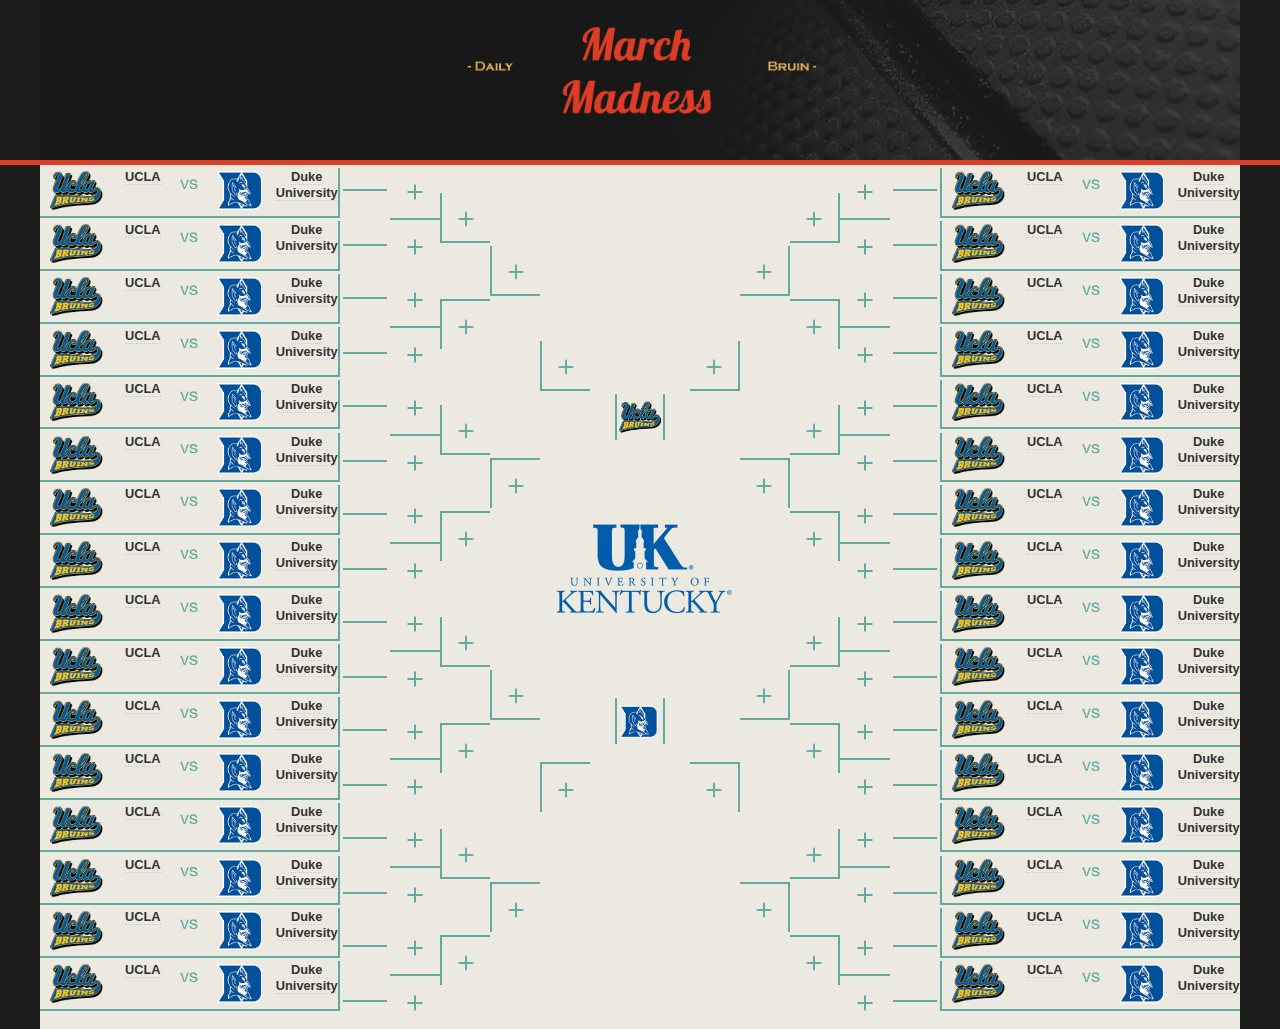
==== index.html @ ff66e941 "layout finalized" ====
<!DOCTYPE html>

<!-- paulirish.com/2008/conditional-stylesheets-vs-css-hacks-answer-neither/ -->
<!--[if lt IE 7]> <html class="no-js lt-ie9 lt-ie8 lt-ie7" lang="en"> <![endif]-->
<!--[if IE 7]>    <html class="no-js lt-ie9 lt-ie8" lang="en"> <![endif]-->
<!--[if IE 8]>    <html class="no-js lt-ie9" lang="en"> <![endif]-->
<!--[if gt IE 8]><!--> <html class="no-js" lang="en"> <!--<![endif]-->
<head>
  <meta charset="utf-8" />

  <!-- Set the viewport width to device width for mobile -->
  <meta name="viewport" content="width=device-width" />

  <title>March Madness - Daily Bruin</title>

  <!-- Included CSS Files (Uncompressed) -->
  <!--
  <link rel="stylesheet" href="stylesheets/foundation.css">
  -->
  
  <!-- Included CSS Files (Compressed) -->
  <link rel="stylesheet" href="css/normalize.css" />
  <link rel="stylesheet" href="css/foundation.min.css" />
  <link rel="stylesheet" href="css/styles.css">

  <script src="js/vendor/custom.modernizr.js"></script>
  <script src="js/scripts.js"></script>
</head>
<body>

	<!-- Facebook Header -->
	<div id="fb-root"></div>
	<script>(function(d, s, id) {
	  var js, fjs = d.getElementsByTagName(s)[0];
	  if (d.getElementById(id)) return;
	  js = d.createElement(s); js.id = id;
	  js.src = "//connect.facebook.net/en_US/all.js#xfbml=1";
	  fjs.parentNode.insertBefore(js, fjs);
	}(document, 'script', 'facebook-jssdk'));</script>	
  <!-- Text Banner -->
  
  <header id="header" class="row">
  	<div class="twelve columns text-center" id="headerblock">
  		<div class="row">
  			<div class="large-4 large-offset-4 columns">
  				<p><img src="images/basketballheadertext.png" /></p>
  			</div>
  			<div class="large-4 text-right columns">
	  			<div class="fb-facepile" data-href="http://dailybruin.com" data-max-rows="1" data-width="300" data-colorscheme="dark"></div>
	  		</div>
  		</div>
  	</div>
  </header>
  
  <!-- Navigation bar -->
  
	<div id="separatorbar">
	</div>
  
  <!-- Body of everything-->
  
  <div class="row vanilla">
	  	  
	  <!-- left column -->
	  
	  <div class="large-3 columns outercolumns">
	  	<div class="schoolvsschool borderright borderbot">
	  		<div class="schoolimageblock left">
	  			<img src="images/UCLAwide.png" />
	  		</div>
	  		<div class="schooltextblock left">
	  			<span data-tooltip class="has-tip" data-width="30em" title="The UCLA Bruins men's basketball program, established in 1920, owns a record 11 Division I NCAA championships. UCLA teams coached by John Wooden won 10 national titles in 12 seasons from 1964 to 1975, including 7 straight from 1967 to 1973.">UCLA</span>
	  		</div>
	  		<div class="schoolvs left">
	  			<img src="images/vs.png" />
	  		</div>
	  		<div class="schooltextblock right">
	  			<span data-tooltip class="has-tip" data-width="30em" title="The Duke Blue Devils men's basketball team is the college basketball program representing Duke University in the Atlantic Coast Conference of NCAA Division I">Duke University</span>
	  		</div>
	  		<div class="schoolimageblock right">
	  			<img src="images/Dukewide.png" />
	  		</div>
	  		<span class="clear"></span>
	  	</div>
	  	
	  	<div class="schoolvsschool borderright borderbot">
	  		<div class="schoolimageblock left">
	  			<img src="images/UCLAwide.png" />
	  		</div>
	  		<div class="schooltextblock left">
	  			<span data-tooltip class="has-tip" data-width="30em" title="The UCLA Bruins men's basketball program, established in 1920, owns a record 11 Division I NCAA championships. UCLA teams coached by John Wooden won 10 national titles in 12 seasons from 1964 to 1975, including 7 straight from 1967 to 1973.">UCLA</span>
	  		</div>
	  		<div class="schoolvs left">
	  			<img src="images/vs.png" />
	  		</div>
	  		<div class="schooltextblock right">
	  			<span data-tooltip class="has-tip" data-width="30em" title="The Duke Blue Devils men's basketball team is the college basketball program representing Duke University in the Atlantic Coast Conference of NCAA Division I">Duke University</span>
	  		</div>
	  		<div class="schoolimageblock right">
	  			<img src="images/Dukewide.png" />
	  		</div>
	  		<span class="clear"></span>
	  	</div>
	  	
	  	<div class="schoolvsschool borderright borderbot">
	  		<div class="schoolimageblock left">
	  			<img src="images/UCLAwide.png" />
	  		</div>
	  		<div class="schooltextblock left">
	  			<span data-tooltip class="has-tip" data-width="30em" title="The UCLA Bruins men's basketball program, established in 1920, owns a record 11 Division I NCAA championships. UCLA teams coached by John Wooden won 10 national titles in 12 seasons from 1964 to 1975, including 7 straight from 1967 to 1973.">UCLA</span>
	  		</div>
	  		<div class="schoolvs left">
	  			<img src="images/vs.png" />
	  		</div>
	  		<div class="schooltextblock right">
	  			<span data-tooltip class="has-tip" data-width="30em" title="The Duke Blue Devils men's basketball team is the college basketball program representing Duke University in the Atlantic Coast Conference of NCAA Division I">Duke University</span>
	  		</div>
	  		<div class="schoolimageblock right">
	  			<img src="images/Dukewide.png" />
	  		</div>
	  		<span class="clear"></span>
	  	</div>
	  	
	  	<div class="schoolvsschool borderright borderbot">
	  		<div class="schoolimageblock left">
	  			<img src="images/UCLAwide.png" />
	  		</div>
	  		<div class="schooltextblock left">
	  			<span data-tooltip class="has-tip" data-width="30em" title="The UCLA Bruins men's basketball program, established in 1920, owns a record 11 Division I NCAA championships. UCLA teams coached by John Wooden won 10 national titles in 12 seasons from 1964 to 1975, including 7 straight from 1967 to 1973.">UCLA</span>
	  		</div>
	  		<div class="schoolvs left">
	  			<img src="images/vs.png" />
	  		</div>
	  		<div class="schooltextblock right">
	  			<span data-tooltip class="has-tip" data-width="30em" title="The Duke Blue Devils men's basketball team is the college basketball program representing Duke University in the Atlantic Coast Conference of NCAA Division I">Duke University</span>
	  		</div>
	  		<div class="schoolimageblock right">
	  			<img src="images/Dukewide.png" />
	  		</div>
	  		<span class="clear"></span>
	  	</div>
	  		  	
	  	<div class="schoolvsschool borderright borderbot">
	  		<div class="schoolimageblock left">
	  			<img src="images/UCLAwide.png" />
	  		</div>
	  		<div class="schooltextblock left">
	  			<span data-tooltip class="has-tip" data-width="30em" title="The UCLA Bruins men's basketball program, established in 1920, owns a record 11 Division I NCAA championships. UCLA teams coached by John Wooden won 10 national titles in 12 seasons from 1964 to 1975, including 7 straight from 1967 to 1973.">UCLA</span>
	  		</div>
	  		<div class="schoolvs left">
	  			<img src="images/vs.png" />
	  		</div>
	  		<div class="schooltextblock right">
	  			<span data-tooltip class="has-tip" data-width="30em" title="The Duke Blue Devils men's basketball team is the college basketball program representing Duke University in the Atlantic Coast Conference of NCAA Division I">Duke University</span>
	  		</div>
	  		<div class="schoolimageblock right">
	  			<img src="images/Dukewide.png" />
	  		</div>
	  		<span class="clear"></span>
	  	</div>
	  	
	  	<div class="schoolvsschool borderright borderbot">
	  		<div class="schoolimageblock left">
	  			<img src="images/UCLAwide.png" />
	  		</div>
	  		<div class="schooltextblock left">
	  			<span data-tooltip class="has-tip" data-width="30em" title="The UCLA Bruins men's basketball program, established in 1920, owns a record 11 Division I NCAA championships. UCLA teams coached by John Wooden won 10 national titles in 12 seasons from 1964 to 1975, including 7 straight from 1967 to 1973.">UCLA</span>
	  		</div>
	  		<div class="schoolvs left">
	  			<img src="images/vs.png" />
	  		</div>
	  		<div class="schooltextblock right">
	  			<span data-tooltip class="has-tip" data-width="30em" title="The Duke Blue Devils men's basketball team is the college basketball program representing Duke University in the Atlantic Coast Conference of NCAA Division I">Duke University</span>
	  		</div>
	  		<div class="schoolimageblock right">
	  			<img src="images/Dukewide.png" />
	  		</div>
	  		<span class="clear"></span>
	  	</div>
	  	<div class="schoolvsschool borderright borderbot">
	  		<div class="schoolimageblock left">
	  			<img src="images/UCLAwide.png" />
	  		</div>
	  		<div class="schooltextblock left">
	  			<span data-tooltip class="has-tip" data-width="30em" title="The UCLA Bruins men's basketball program, established in 1920, owns a record 11 Division I NCAA championships. UCLA teams coached by John Wooden won 10 national titles in 12 seasons from 1964 to 1975, including 7 straight from 1967 to 1973.">UCLA</span>
	  		</div>
	  		<div class="schoolvs left">
	  			<img src="images/vs.png" />
	  		</div>
	  		<div class="schooltextblock right">
	  			<span data-tooltip class="has-tip" data-width="30em" title="The Duke Blue Devils men's basketball team is the college basketball program representing Duke University in the Atlantic Coast Conference of NCAA Division I">Duke University</span>
	  		</div>
	  		<div class="schoolimageblock right">
	  			<img src="images/Dukewide.png" />
	  		</div>
	  		<span class="clear"></span>
	  	</div>
	  	<div class="schoolvsschool borderright borderbot">
	  		<div class="schoolimageblock left">
	  			<img src="images/UCLAwide.png" />
	  		</div>
	  		<div class="schooltextblock left">
	  			<span data-tooltip class="has-tip" data-width="30em" title="The UCLA Bruins men's basketball program, established in 1920, owns a record 11 Division I NCAA championships. UCLA teams coached by John Wooden won 10 national titles in 12 seasons from 1964 to 1975, including 7 straight from 1967 to 1973.">UCLA</span>
	  		</div>
	  		<div class="schoolvs left">
	  			<img src="images/vs.png" />
	  		</div>
	  		<div class="schooltextblock right">
	  			<span data-tooltip class="has-tip" data-width="30em" title="The Duke Blue Devils men's basketball team is the college basketball program representing Duke University in the Atlantic Coast Conference of NCAA Division I">Duke University</span>
	  		</div>
	  		<div class="schoolimageblock right">
	  			<img src="images/Dukewide.png" />
	  		</div>
	  		<span class="clear"></span>
	  	</div>
	  	<div class="schoolvsschool borderright borderbot">
	  		<div class="schoolimageblock left">
	  			<img src="images/UCLAwide.png" />
	  		</div>
	  		<div class="schooltextblock left">
	  			<span data-tooltip class="has-tip" data-width="30em" title="The UCLA Bruins men's basketball program, established in 1920, owns a record 11 Division I NCAA championships. UCLA teams coached by John Wooden won 10 national titles in 12 seasons from 1964 to 1975, including 7 straight from 1967 to 1973.">UCLA</span>
	  		</div>
	  		<div class="schoolvs left">
	  			<img src="images/vs.png" />
	  		</div>
	  		<div class="schooltextblock right">
	  			<span data-tooltip class="has-tip" data-width="30em" title="The Duke Blue Devils men's basketball team is the college basketball program representing Duke University in the Atlantic Coast Conference of NCAA Division I">Duke University</span>
	  		</div>
	  		<div class="schoolimageblock right">
	  			<img src="images/Dukewide.png" />
	  		</div>
	  		<span class="clear"></span>
	  	</div>
	  	
	  	<div class="schoolvsschool borderright borderbot">
	  		<div class="schoolimageblock left">
	  			<img src="images/UCLAwide.png" />
	  		</div>
	  		<div class="schooltextblock left">
	  			<span data-tooltip class="has-tip" data-width="30em" title="The UCLA Bruins men's basketball program, established in 1920, owns a record 11 Division I NCAA championships. UCLA teams coached by John Wooden won 10 national titles in 12 seasons from 1964 to 1975, including 7 straight from 1967 to 1973.">UCLA</span>
	  		</div>
	  		<div class="schoolvs left">
	  			<img src="images/vs.png" />
	  		</div>
	  		<div class="schooltextblock right">
	  			<span data-tooltip class="has-tip" data-width="30em" title="The Duke Blue Devils men's basketball team is the college basketball program representing Duke University in the Atlantic Coast Conference of NCAA Division I">Duke University</span>
	  		</div>
	  		<div class="schoolimageblock right">
	  			<img src="images/Dukewide.png" />
	  		</div>
	  		<span class="clear"></span>
	  	</div>
	  	<div class="schoolvsschool borderright borderbot">
	  		<div class="schoolimageblock left">
	  			<img src="images/UCLAwide.png" />
	  		</div>
	  		<div class="schooltextblock left">
	  			<span data-tooltip class="has-tip" data-width="30em" title="The UCLA Bruins men's basketball program, established in 1920, owns a record 11 Division I NCAA championships. UCLA teams coached by John Wooden won 10 national titles in 12 seasons from 1964 to 1975, including 7 straight from 1967 to 1973.">UCLA</span>
	  		</div>
	  		<div class="schoolvs left">
	  			<img src="images/vs.png" />
	  		</div>
	  		<div class="schooltextblock right">
	  			<span data-tooltip class="has-tip" data-width="30em" title="The Duke Blue Devils men's basketball team is the college basketball program representing Duke University in the Atlantic Coast Conference of NCAA Division I">Duke University</span>
	  		</div>
	  		<div class="schoolimageblock right">
	  			<img src="images/Dukewide.png" />
	  		</div>
	  		<span class="clear"></span>
	  	</div>
	  	<div class="schoolvsschool borderright borderbot">
	  		<div class="schoolimageblock left">
	  			<img src="images/UCLAwide.png" />
	  		</div>
	  		<div class="schooltextblock left">
	  			<span data-tooltip class="has-tip" data-width="30em" title="The UCLA Bruins men's basketball program, established in 1920, owns a record 11 Division I NCAA championships. UCLA teams coached by John Wooden won 10 national titles in 12 seasons from 1964 to 1975, including 7 straight from 1967 to 1973.">UCLA</span>
	  		</div>
	  		<div class="schoolvs left">
	  			<img src="images/vs.png" />
	  		</div>
	  		<div class="schooltextblock right">
	  			<span data-tooltip class="has-tip" data-width="30em" title="The Duke Blue Devils men's basketball team is the college basketball program representing Duke University in the Atlantic Coast Conference of NCAA Division I">Duke University</span>
	  		</div>
	  		<div class="schoolimageblock right">
	  			<img src="images/Dukewide.png" />
	  		</div>
	  		<span class="clear"></span>
	  	</div>
	  	
	  	<div class="schoolvsschool borderright borderbot">
	  		<div class="schoolimageblock left">
	  			<img src="images/UCLAwide.png" />
	  		</div>
	  		<div class="schooltextblock left">
	  			<span data-tooltip class="has-tip" data-width="30em" title="The UCLA Bruins men's basketball program, established in 1920, owns a record 11 Division I NCAA championships. UCLA teams coached by John Wooden won 10 national titles in 12 seasons from 1964 to 1975, including 7 straight from 1967 to 1973.">UCLA</span>
	  		</div>
	  		<div class="schoolvs left">
	  			<img src="images/vs.png" />
	  		</div>
	  		<div class="schooltextblock right">
	  			<span data-tooltip class="has-tip" data-width="30em" title="The Duke Blue Devils men's basketball team is the college basketball program representing Duke University in the Atlantic Coast Conference of NCAA Division I">Duke University</span>
	  		</div>
	  		<div class="schoolimageblock right">
	  			<img src="images/Dukewide.png" />
	  		</div>
	  		<span class="clear"></span>
	  	</div>
	  	
	  	<div class="schoolvsschool borderright borderbot">
	  		<div class="schoolimageblock left">
	  			<img src="images/UCLAwide.png" />
	  		</div>
	  		<div class="schooltextblock left">
	  			<span data-tooltip class="has-tip" data-width="30em" title="The UCLA Bruins men's basketball program, established in 1920, owns a record 11 Division I NCAA championships. UCLA teams coached by John Wooden won 10 national titles in 12 seasons from 1964 to 1975, including 7 straight from 1967 to 1973.">UCLA</span>
	  		</div>
	  		<div class="schoolvs left">
	  			<img src="images/vs.png" />
	  		</div>
	  		<div class="schooltextblock right">
	  			<span data-tooltip class="has-tip" data-width="30em" title="The Duke Blue Devils men's basketball team is the college basketball program representing Duke University in the Atlantic Coast Conference of NCAA Division I">Duke University</span>
	  		</div>
	  		<div class="schoolimageblock right">
	  			<img src="images/Dukewide.png" />
	  		</div>
	  		<span class="clear"></span>
	  	</div>
	  	
	  	<div class="schoolvsschool borderright borderbot">
	  		<div class="schoolimageblock left">
	  			<img src="images/UCLAwide.png" />
	  		</div>
	  		<div class="schooltextblock left">
	  			<span data-tooltip class="has-tip" data-width="30em" title="The UCLA Bruins men's basketball program, established in 1920, owns a record 11 Division I NCAA championships. UCLA teams coached by John Wooden won 10 national titles in 12 seasons from 1964 to 1975, including 7 straight from 1967 to 1973.">UCLA</span>
	  		</div>
	  		<div class="schoolvs left">
	  			<img src="images/vs.png" />
	  		</div>
	  		<div class="schooltextblock right">
	  			<span data-tooltip class="has-tip" data-width="30em" title="The Duke Blue Devils men's basketball team is the college basketball program representing Duke University in the Atlantic Coast Conference of NCAA Division I">Duke University</span>
	  		</div>
	  		<div class="schoolimageblock right">
	  			<img src="images/Dukewide.png" />
	  		</div>
	  		<span class="clear"></span>
	  	</div>
	  	
	  	<div class="schoolvsschool  borderright borderbot">
	  		<div class="schoolimageblock left">
	  			<img src="images/UCLAwide.png" />
	  		</div>
	  		<div class="schooltextblock left">
	  			<span data-tooltip class="has-tip" data-width="30em" title="The UCLA Bruins men's basketball program, established in 1920, owns a record 11 Division I NCAA championships. UCLA teams coached by John Wooden won 10 national titles in 12 seasons from 1964 to 1975, including 7 straight from 1967 to 1973.">UCLA</span>
	  		</div>
	  		<div class="schoolvs left">
	  			<img src="images/vs.png" />
	  		</div>
	  		<div class="schooltextblock right">
	  			<span data-tooltip class="has-tip" data-width="30em" title="The Duke Blue Devils men's basketball team is the college basketball program representing Duke University in the Atlantic Coast Conference of NCAA Division I">Duke University</span>
	  		</div>
	  		<div class="schoolimageblock right">
	  			<img src="images/Dukewide.png" />
	  		</div>
	  		<span class="clear"></span>
	  	</div>  	
	  </div>
	  
	  <div class="large-1 columns middlecolumns">
	  	<div class="bracketlist">
	  		<div class="bracketicon">
	  			<img src="images/2vs1.png" />
	  		</div>
	  		<div class="bracketicon borderbot">
	  			<img id="1-1" src="images/square.png" />
	  		</div>
	  	</div>
	  	<div class="bracketlist">
	  		<div class="bracketicon">
	  			<img src="images/2vs1.png" />
	  		</div>
	  		<div class="bracketicon ">
	  			<img id="1-2" src="images/square.png" />
	  		</div>
	  	</div>
	  	<div class="bracketlist">
	  		<div class="bracketicon">
	  			<img src="images/2vs1.png" />
	  		</div>
	  		<div class="bracketicon borderbot">
	  			<img id="1-3" src="images/square.png" />
	  		</div>
	  	</div>
	  	<div class="bracketlist">
	  		<div class="bracketicon">
	  			<img src="images/2vs1.png" />
	  		</div>
	  		<div class="bracketicon ">
	  			<img id="1-4" src="images/square.png" />
	  		</div>
	  	</div>
	  	<div class="bracketlist">
	  		<div class="bracketicon">
	  			<img src="images/2vs1.png" />
	  		</div>
	  		<div class="bracketicon borderbot">
	  			<img id="1-5" src="images/square.png" />
	  		</div>
	  	</div>
	  	<div class="bracketlist">
	  		<div class="bracketicon">
	  			<img src="images/2vs1.png" />
	  		</div>
	  		<div class="bracketicon ">
	  			<img id="1-6" src="images/square.png" />
	  		</div>
	  	</div>
	  	<div class="bracketlist">
	  		<div class="bracketicon">
	  			<img src="images/2vs1.png" />
	  		</div>
	  		<div class="bracketicon borderbot">
	  			<img id="1-7" src="images/square.png" />
	  		</div>
	  	</div>
	  	<div class="bracketlist">
	  		<div class="bracketicon">
	  			<img src="images/2vs1.png" />
	  		</div>
	  		<div class="bracketicon ">
	  			<img id="1-8" src="images/square.png" />
	  		</div>
	  	</div>
	  	<div class="bracketlist">
	  		<div class="bracketicon">
	  			<img src="images/2vs1.png" />
	  		</div>
	  		<div class="bracketicon borderbot">
	  			<img id="1-9" src="images/square.png" />
	  		</div>
	  	</div>
	  	<div class="bracketlist">
	  		<div class="bracketicon">
	  			<img src="images/2vs1.png" />
	  		</div>
	  		<div class="bracketicon ">
	  			<img id="1-10" src="images/square.png" />
	  		</div>
	  	</div>	
    	<div class="bracketlist">
	  		<div class="bracketicon">
	  			<img src="images/2vs1.png" />
	  		</div>
	  		<div class="bracketicon borderbot">
	  			<img id="1-11" src="images/square.png" />
	  		</div>
	  	</div>
	  	<div class="bracketlist">
	  		<div class="bracketicon">
	  			<img src="images/2vs1.png" />
	  		</div>
	  		<div class="bracketicon ">
	  			<img id="1-12" src="images/square.png" />
	  		</div>
	  	</div>
	  	<div class="bracketlist">
	  		<div class="bracketicon">
	  			<img src="images/2vs1.png" />
	  		</div>
	  		<div class="bracketicon borderbot">
	  			<img id="1-13" src="images/square.png" />
	  		</div>
	  	</div>
	  	<div class="bracketlist">
	  		<div class="bracketicon">
	  			<img src="images/2vs1.png" />
	  		</div>
	  		<div class="bracketicon ">
	  			<img id="1-14" src="images/square.png" />
	  		</div>
	  	</div>
	  	<div class="bracketlist">
	  		<div class="bracketicon">
	  			<img src="images/2vs1.png" />
	  		</div>
	  		<div class="bracketicon borderbot">
	  			<img id="1-15"src="images/square.png" />
	  		</div>
	  	</div>
	  	<div class="bracketlist">
	  		<div class="bracketicon">
	  			<img src="images/2vs1.png" />
	  		</div>
	  		<div class="bracketicon ">
	  			<img id="1-16" src="images/square.png" />
	  		</div>
	  	</div>
	  </div>
	  
	  <!-- 4/8 matches -->
	  
	  <div class="large-1 columns middlecolumns">
	  		<div class="bracketicon">
	  			<img src="images/halfsquare.png" />
	  		</div>
	  		<div class="bracketicon">
	  			<img src="images/halfsquare.png" />
	  		</div>
	  		<div class="bracketicon">
	  			<a href="#" data-dropdown="drop1-1">
	  			<img id="2-1" class="borderleft borderbot" src="images/square.png" />
	  			</a>
	  		</div>
	  		<div class="bracketicon">
	  			<img src="images/fullsquare.png" />
	  		</div>
	  		<div class="bracketicon">
	  			<img src="images/fullsquare.png" />
	  		</div>
	  		<div class="bracketicon">
	  			<a href="#" data-dropdown="drop2-1">
	  				<img id="3-1"  class="borderleft borderbot" onclick="" src="images/square.png" />
	  			</a>
	  		</div>
	  		<span class="clear"></span>
	  		<div class="bracketicon">
	  			<a href="#" data-dropdown="drop1-2">
	  				<img id="2-2" class="borderleft bordertop" src="images/square.png" />
	  			</a>
	  		</div>
	  		<div class="bracketicon">
	  			<img src="images/fullsquare.png" />
	  		</div>
	  		<div class="bracketicon">
	  			<img src="images/fullsquare.png" />
	  		</div>
	  		<div class="bracketicon">
	  			<img src="images/fullsquare.png" />
	  		</div>
	  		<div class="bracketicon">
	  			<a href="#" >
	  				<img id="2-3" class="borderleft borderbot" src="images/square.png" />
	  			</a>
	  		</div>
	  		<div class="bracketicon">
	  			<img src="images/fullsquare.png" />
	  		</div>
	  		<div class="bracketicon">
	  			<img src="images/fullsquare.png" />
	  		</div>
	  		<div class="bracketicon">
	  			<a href="#">
	  				<img id="3-2"  class="borderleft bordertop" onclick="" src="images/square.png" />
	  			</a>
	  		</div>
	  		<span class="clear"></span>
	  		<div class="bracketicon">
	  			<a href="#" >
	  				<img id="2-4" class="borderleft bordertop" src="images/square.png" />
	  			</a>
	  		</div>
	  		<div class="bracketicon">
	  			<img src="images/fullsquare.png" />
	  		</div>
	  		<div class="bracketicon">
	  			<img src="images/fullsquare.png" />
	  		</div>
	  		<div class="bracketicon">
	  			<img src="images/fullsquare.png" />
	  		</div>
	  		<div class="bracketicon">
	  			<a href="#" >
	  				<img id="2-5" class="borderleft borderbot" src="images/square.png" />
	  			</a>
	  		</div>
	  		<div class="bracketicon">
	  			<img src="images/fullsquare.png" />
	  		</div>
	  		<div class="bracketicon">
	  			<img src="images/fullsquare.png" />
	  		</div>
	  		<div class="bracketicon">
	  			<a href="#" data-dropdown="drop2-1">
	  				<img id="3-3"  class="borderleft borderbot" onclick="" src="images/square.png" />
	  			</a>
	  		</div>
	  		<span class="clear"></span>
	  		<div class="bracketicon">
	  			<a href="#">
	  				<img id="2-6" class="borderleft bordertop" src="images/square.png" />
	  			</a>
	  		</div>
	  		<div class="bracketicon">
	  			<img src="images/fullsquare.png" />
	  		</div>
	  		<div class="bracketicon">
	  			<img src="images/fullsquare.png" />
	  		</div>
	  		<div class="bracketicon">
	  			<img src="images/fullsquare.png" />
	  		</div>
	  		<div class="bracketicon">
	  			<a href="#" >
	  				<img id="2-7" class="borderleft borderbot" src="images/square.png" />
	  			</a>
	  		</div>
	  		<div class="bracketicon">
	  			<img src="images/fullsquare.png" />
	  		</div>
	  		<div class="bracketicon">
	  			<img src="images/fullsquare.png" />
	  		</div>
	  		<div class="bracketicon">
	  			<a href="#" data-dropdown="drop2-1">
	  				<img id="3-4"  class="borderleft bordertop" onclick="" src="images/square.png" />
	  			</a>
	  		</div>
	  		<span class="clear"></span>
	  		<div class="bracketicon">
	  			<a href="#">
	  				<img id="2-8" class="borderleft bordertop" src="images/square.png" />
	  			</a>
	  		</div>
	  		<div class="bracketicon">
	  			<img src="images/fullsquare.png" />
	  		</div>
	  </div>
	  
	  <!-- center -->
	  
	  <div class="large-2 columns text-center middlecolumns">
	  	<div style="height:11em">
	  	</div>
	  	<div>
		  	<div class="middleicon left">
	  			<img id="4-1" class="borderleft borderbot" src="images/square.png" />
	  		</div>
	  		<div class="middleicon right">
	  			<img id="4-2" class="borderright borderbot" src="images/square.png" />
	  		</div>
	  		<span class="clear">
	  		</span>
	  	</div>
  		<div class="text-center" style="height:5em">
	  		<div class="middletwo">
	  			<img id="5-1" class="borderright borderleft" src="images/UCLAsquare.png" />
	  		</div>
	  	</div>
	  	<div style="height:2em">
	  	</div>
	  	<div style="height:10em">
	  		<div>
	  			<a href="#" data-dropdown="drop5-1">
	  				<img id="6-1" src="images/Kentuckywide.png" style="width:100%"/>
	  			</a>
	  		</div>
	  	</div>
	  	<div style="height:2em">
	  	</div>
	  	<div style="height:4em">
	  		<div class="middletwo">
	  			<img id="5-2" class="borderright borderleft" src="images/Dukesquare.png" />
	  		</div>
	  	</div>
	  	<div class="middleicon left">
  			<img id="4-3" class="borderleft bordertop" src="images/square.png" />
  		</div>
  		<div class="middleicon right">
  			<img id="4-4" class="bordertop borderright" src="images/square.png" />
  		</div>
	  </div>
	  
	  <!-- 4/8 matches -->
	  
	  <div class="large-1 columns middlecolumns">
	  		<div class="bracketicon">
	  			<img src="images/halfsquare.png" />
	  		</div>
	  		<div class="bracketicon">
	  			<img src="images/halfsquare.png" />
	  		</div>
	  		<div class="bracketicon">
	  			<img src="images/fullsquare.png" />
	  		</div>
	  		<div class="bracketicon">
	  			<img id="2-9" class="borderright borderbot" src="images/square.png" />
	  		</div>
	  		<div class="bracketicon">
	  			<img id="3-5" class="borderright borderbot" src="images/square.png" />
	  		</div>
	  		<div class="bracketicon">
	  			<img src="images/fullsquare.png" />
	  		</div>
	  		<div class="bracketicon">
	  			<img src="images/fullsquare.png" />
	  		</div>
	  		<div class="bracketicon">
	  			<img id="2-10" class="bordertop borderright" src="images/square.png" />
	  		</div>
	  		<div class="bracketicon">
	  			<img src="images/fullsquare.png" />
	  		</div>
	  		<div class="bracketicon">
	  			<img src="images/fullsquare.png" />
	  		</div>
	  		<div class="bracketicon">
	  			<img src="images/fullsquare.png" />
	  		</div>
	  		<div class="bracketicon">
	  			<img id="2-11" class="borderright borderbot" src="images/square.png" />
	  		</div>
	  		<div class="bracketicon">
	  			<img id="3-6" class="borderright bordertop" src="images/square.png" />
	  		</div>
	  		<div class="bracketicon">
	  			<img src="images/fullsquare.png" />
	  		</div>
	  		<div class="bracketicon">
	  			<img src="images/fullsquare.png" />
	  		</div>
	  		<div class="bracketicon">
	  			<img id="2-12" class="bordertop borderright" src="images/square.png" />
	  		</div>
	  		<div class="bracketicon">
	  			<img src="images/fullsquare.png" />
	  		</div>
	  		<div class="bracketicon">
	  			<img src="images/fullsquare.png" />
	  		</div>
	  		<div class="bracketicon">
	  			<img src="images/fullsquare.png" />
	  		</div>
	  		<div class="bracketicon">
	  			<img id="2-13" class="borderright borderbot" src="images/square.png" />
	  		</div>
	  		<div class="bracketicon">
	  			<img id="3-7" class="borderright borderbot" src="images/square.png" />
	  		</div>
	  		<div class="bracketicon">
	  			<img src="images/fullsquare.png" />
	  		</div>
	  		<div class="bracketicon">
	  			<img src="images/fullsquare.png" />
	  		</div>
	  		<div class="bracketicon">
	  			<img id="2-14" class="bordertop borderright" src="images/square.png" />
	  		</div>
	  		<div class="bracketicon">
	  			<img src="images/fullsquare.png" />
	  		</div>
	  		<div class="bracketicon">
	  			<img src="images/fullsquare.png" />
	  		</div>
	  		<div class="bracketicon">
	  			<img src="images/fullsquare.png" />
	  		</div>
	  		<div class="bracketicon">
	  			<img id="2-15" class="borderright borderbot" src="images/square.png" />
	  		</div>
	  		<div class="bracketicon">
	  			<img id="3-8" class="borderright bordertop" src="images/square.png" />
	  		</div>
	  		<div class="bracketicon">
	  			<img src="images/fullsquare.png" />
	  		</div>
	  		<div class="bracketicon">
	  			<img src="images/fullsquare.png" />
	  		</div>
	  		<div class="bracketicon">
	  			<img id="2-16" class="bordertop borderright" src="images/square.png" />
	  		</div>
	  </div>
	  
	  <div class="large-1 columns outcolumns">
	  	<div class="bracketlist">
	  		<div class="bracketicon borderbot">
	  			<img id="1-17" src="images/square.png" />
	  		</div>
	  		<div class="bracketicon">
	  			<img src="images/2vs1.png" />
	  		</div>
	  	</div>
	  	<span class="clear"></span>
	  	<div class="bracketlist">
	  		<div class="bracketicon ">
	  			<img id="1-18" src="images/square.png" />
	  		</div>
	  		<div class="bracketicon">
	  			<img src="images/2vs1.png" />
	  		</div>
	  	</div>
	  	<div class="bracketlist">
	  		<div class="bracketicon borderbot">
	  			<img id="1-19" src="images/square.png" />
	  		</div>
	  		<div class="bracketicon">
	  			<img src="images/2vs1.png" />
	  		</div>
	  	</div>
	  	<span class="clear"></span>
	  	<div class="bracketlist">
	  		<div class="bracketicon ">
	  			<img id="1-20" src="images/square.png" />
	  		</div>
	  		<div class="bracketicon">
	  			<img src="images/2vs1.png" />
	  		</div>
	  	</div>
	  	<div class="bracketlist">
	  		<div class="bracketicon borderbot">
	  			<img id="1-21" src="images/square.png" />
	  		</div>
	  		<div class="bracketicon">
	  			<img src="images/2vs1.png" />
	  		</div>
	  	</div>
	  	<span class="clear"></span>
	  	<div class="bracketlist">
	  		<div class="bracketicon ">
	  			<img id="1-22" src="images/square.png" />
	  		</div>
	  		<div class="bracketicon">
	  			<img src="images/2vs1.png" />
	  		</div>
	  	</div>
	  	<div class="bracketlist">
	  		<div class="bracketicon borderbot">
	  			<img id="1-23" src="images/square.png" />
	  		</div>
	  		<div class="bracketicon">
	  			<img src="images/2vs1.png" />
	  		</div>
	  	</div>
	  	<span class="clear"></span>
	  	<div class="bracketlist">
	  		<div class="bracketicon ">
	  			<img id="1-24" src="images/square.png" />
	  		</div>
	  		<div class="bracketicon">
	  			<img src="images/2vs1.png" />
	  		</div>
	  	</div>
	  	<div class="bracketlist">
	  		<div class="bracketicon borderbot">
	  			<img id="1-25" src="images/square.png" />
	  		</div>
	  		<div class="bracketicon">
	  			<img src="images/2vs1.png" />
	  		</div>
	  	</div>
	  	<span class="clear"></span>
	  	<div class="bracketlist">
	  		<div class="bracketicon ">
	  			<img id="1-26" src="images/square.png" />
	  		</div>
	  		<div class="bracketicon">
	  			<img src="images/2vs1.png" />
	  		</div>
	  	</div>
	  	<div class="bracketlist">
	  		<div class="bracketicon borderbot">
	  			<img id="1-27" src="images/square.png" />
	  		</div>
	  		<div class="bracketicon">
	  			<img src="images/2vs1.png" />
	  		</div>
	  	</div>
	  	<span class="clear"></span>
	  	<div class="bracketlist">
	  		<div class="bracketicon ">
	  			<img id="1-28" src="images/square.png" />
	  		</div>
	  		<div class="bracketicon">
	  			<img src="images/2vs1.png" />
	  		</div>
	  	</div>
	  	<div class="bracketlist">
	  		<div class="bracketicon borderbot">
	  			<img id="1-29" src="images/square.png" />
	  		</div>
	  		<div class="bracketicon">
	  			<img src="images/2vs1.png" />
	  		</div>
	  	</div>
	  	<span class="clear"></span>
	  	<div class="bracketlist">
	  		<div class="bracketicon ">
	  			<img id="1-30" src="images/square.png" />
	  		</div>
	  		<div class="bracketicon">
	  			<img src="images/2vs1.png" />
	  		</div>
	  	</div>
	  	<div class="bracketlist">
	  		<div class="bracketicon borderbot">
	  			<img id="1-31" src="images/square.png" />
	  		</div>
	  		<div class="bracketicon">
	  			<img src="images/2vs1.png" />
	  		</div>
	  	</div>
	  	<span class="clear"></span>
	  	<div class="bracketlist">
	  		<div class="bracketicon ">
	  			<img id="1-32" src="images/square.png" />
	  		</div>
	  		<div class="bracketicon">
	  			<img src="images/2vs1.png" />
	  		</div>
	  	</div>
	  	
	  </div>
	  
	  <!-- right column -->
	  
	  <div class="large-3 columns outercolumns">
	  	<div class="schoolvsschool borderbot borderleft">
	  		<div class="schoolimageblock left">
	  			<img src="images/UCLAwide.png" />
	  		</div>
	  		<div class="schooltextblock left">
	  			<span data-tooltip class="has-tip" data-width="30em" title="The UCLA Bruins men's basketball program, established in 1920, owns a record 11 Division I NCAA championships. UCLA teams coached by John Wooden won 10 national titles in 12 seasons from 1964 to 1975, including 7 straight from 1967 to 1973.">UCLA</span>
	  		</div>
	  		<div class="schoolvs left">
	  			<img src="images/vs.png" />
	  		</div>
	  		<div class="schooltextblock right">
	  			<span data-tooltip class="has-tip" data-width="30em" title="The Duke Blue Devils men's basketball team is the college basketball program representing Duke University in the Atlantic Coast Conference of NCAA Division I">Duke University</span>
	  		</div>
	  		<div class="schoolimageblock right">
	  			<img src="images/Dukewide.png" />
	  		</div>
	  		<span class="clear"></span>
	  	</div>
	  	
	  	<div class="schoolvsschool borderbot borderleft">
	  		<div class="schoolimageblock left">
	  			<img src="images/UCLAwide.png" />
	  		</div>
	  		<div class="schooltextblock left">
	  			<span data-tooltip class="has-tip" data-width="30em" title="The UCLA Bruins men's basketball program, established in 1920, owns a record 11 Division I NCAA championships. UCLA teams coached by John Wooden won 10 national titles in 12 seasons from 1964 to 1975, including 7 straight from 1967 to 1973.">UCLA</span>
	  		</div>
	  		<div class="schoolvs left">
	  			<img src="images/vs.png" />
	  		</div>
	  		<div class="schooltextblock right">
	  			<span data-tooltip class="has-tip" data-width="30em" title="The Duke Blue Devils men's basketball team is the college basketball program representing Duke University in the Atlantic Coast Conference of NCAA Division I">Duke University</span>
	  		</div>
	  		<div class="schoolimageblock right">
	  			<img src="images/Dukewide.png" />
	  		</div>
	  		<span class="clear"></span>
	  	</div>

	  	
	  	<div class="schoolvsschool borderbot borderleft">
	  		<div class="schoolimageblock left">
	  			<img src="images/UCLAwide.png" />
	  		</div>
	  		<div class="schooltextblock left">
	  			<span data-tooltip class="has-tip" data-width="30em" title="The UCLA Bruins men's basketball program, established in 1920, owns a record 11 Division I NCAA championships. UCLA teams coached by John Wooden won 10 national titles in 12 seasons from 1964 to 1975, including 7 straight from 1967 to 1973.">UCLA</span>
	  		</div>
	  		<div class="schoolvs left">
	  			<img src="images/vs.png" />
	  		</div>
	  		<div class="schooltextblock right">
	  			<span data-tooltip class="has-tip" data-width="30em" title="The Duke Blue Devils men's basketball team is the college basketball program representing Duke University in the Atlantic Coast Conference of NCAA Division I">Duke University</span>
	  		</div>
	  		<div class="schoolimageblock right">
	  			<img src="images/Dukewide.png" />
	  		</div>
	  		<span class="clear"></span>
	  	</div>
	  	
	  	<div class="schoolvsschool borderbot borderleft">
	  		<div class="schoolimageblock left">
	  			<img src="images/UCLAwide.png" />
	  		</div>
	  		<div class="schooltextblock left">
	  			<span data-tooltip class="has-tip" data-width="30em" title="The UCLA Bruins men's basketball program, established in 1920, owns a record 11 Division I NCAA championships. UCLA teams coached by John Wooden won 10 national titles in 12 seasons from 1964 to 1975, including 7 straight from 1967 to 1973.">UCLA</span>
	  		</div>
	  		<div class="schoolvs left">
	  			<img src="images/vs.png" />
	  		</div>
	  		<div class="schooltextblock right">
	  			<span data-tooltip class="has-tip" data-width="30em" title="The Duke Blue Devils men's basketball team is the college basketball program representing Duke University in the Atlantic Coast Conference of NCAA Division I">Duke University</span>
	  		</div>
	  		<div class="schoolimageblock right">
	  			<img src="images/Dukewide.png" />
	  		</div>
	  		<span class="clear"></span>
	  	</div>
	  		  	
	  	<div class="schoolvsschool borderbot borderleft">
	  		<div class="schoolimageblock left">
	  			<img src="images/UCLAwide.png" />
	  		</div>
	  		<div class="schooltextblock left">
	  			<span data-tooltip class="has-tip" data-width="30em" title="The UCLA Bruins men's basketball program, established in 1920, owns a record 11 Division I NCAA championships. UCLA teams coached by John Wooden won 10 national titles in 12 seasons from 1964 to 1975, including 7 straight from 1967 to 1973.">UCLA</span>
	  		</div>
	  		<div class="schoolvs left">
	  			<img src="images/vs.png" />
	  		</div>
	  		<div class="schooltextblock right">
	  			<span data-tooltip class="has-tip" data-width="30em" title="The Duke Blue Devils men's basketball team is the college basketball program representing Duke University in the Atlantic Coast Conference of NCAA Division I">Duke University</span>
	  		</div>
	  		<div class="schoolimageblock right">
	  			<img src="images/Dukewide.png" />
	  		</div>
	  		<span class="clear"></span>
	  	</div>
	  	
	  	<div class="schoolvsschool borderbot borderleft">
	  		<div class="schoolimageblock left">
	  			<img src="images/UCLAwide.png" />
	  		</div>
	  		<div class="schooltextblock left">
	  			<span data-tooltip class="has-tip" data-width="30em" title="The UCLA Bruins men's basketball program, established in 1920, owns a record 11 Division I NCAA championships. UCLA teams coached by John Wooden won 10 national titles in 12 seasons from 1964 to 1975, including 7 straight from 1967 to 1973.">UCLA</span>
	  		</div>
	  		<div class="schoolvs left">
	  			<img src="images/vs.png" />
	  		</div>
	  		<div class="schooltextblock right">
	  			<span data-tooltip class="has-tip" data-width="30em" title="The Duke Blue Devils men's basketball team is the college basketball program representing Duke University in the Atlantic Coast Conference of NCAA Division I">Duke University</span>
	  		</div>
	  		<div class="schoolimageblock right">
	  			<img src="images/Dukewide.png" />
	  		</div>
	  		<span class="clear"></span>
	  	</div>
	  	<div class="schoolvsschool borderbot borderleft">
	  		<div class="schoolimageblock left">
	  			<img src="images/UCLAwide.png" />
	  		</div>
	  		<div class="schooltextblock left">
	  			<span data-tooltip class="has-tip" data-width="30em" title="The UCLA Bruins men's basketball program, established in 1920, owns a record 11 Division I NCAA championships. UCLA teams coached by John Wooden won 10 national titles in 12 seasons from 1964 to 1975, including 7 straight from 1967 to 1973.">UCLA</span>
	  		</div>
	  		<div class="schoolvs left">
	  			<img src="images/vs.png" />
	  		</div>
	  		<div class="schooltextblock right">
	  			<span data-tooltip class="has-tip" data-width="30em" title="The Duke Blue Devils men's basketball team is the college basketball program representing Duke University in the Atlantic Coast Conference of NCAA Division I">Duke University</span>
	  		</div>
	  		<div class="schoolimageblock right">
	  			<img src="images/Dukewide.png" />
	  		</div>
	  		<span class="clear"></span>
	  	</div>
	  	<div class="schoolvsschool borderbot borderleft">
	  		<div class="schoolimageblock left">
	  			<img src="images/UCLAwide.png" />
	  		</div>
	  		<div class="schooltextblock left">
	  			<span data-tooltip class="has-tip" data-width="30em" title="The UCLA Bruins men's basketball program, established in 1920, owns a record 11 Division I NCAA championships. UCLA teams coached by John Wooden won 10 national titles in 12 seasons from 1964 to 1975, including 7 straight from 1967 to 1973.">UCLA</span>
	  		</div>
	  		<div class="schoolvs left">
	  			<img src="images/vs.png" />
	  		</div>
	  		<div class="schooltextblock right">
	  			<span data-tooltip class="has-tip" data-width="30em" title="The Duke Blue Devils men's basketball team is the college basketball program representing Duke University in the Atlantic Coast Conference of NCAA Division I">Duke University</span>
	  		</div>
	  		<div class="schoolimageblock right">
	  			<img src="images/Dukewide.png" />
	  		</div>
	  		<span class="clear"></span>
	  	</div>
	  	<div class="schoolvsschool borderbot borderleft">
	  		<div class="schoolimageblock left">
	  			<img src="images/UCLAwide.png" />
	  		</div>
	  		<div class="schooltextblock left">
	  			<span data-tooltip class="has-tip" data-width="30em" title="The UCLA Bruins men's basketball program, established in 1920, owns a record 11 Division I NCAA championships. UCLA teams coached by John Wooden won 10 national titles in 12 seasons from 1964 to 1975, including 7 straight from 1967 to 1973.">UCLA</span>
	  		</div>
	  		<div class="schoolvs left">
	  			<img src="images/vs.png" />
	  		</div>
	  		<div class="schooltextblock right">
	  			<span data-tooltip class="has-tip" data-width="30em" title="The Duke Blue Devils men's basketball team is the college basketball program representing Duke University in the Atlantic Coast Conference of NCAA Division I">Duke University</span>
	  		</div>
	  		<div class="schoolimageblock right">
	  			<img src="images/Dukewide.png" />
	  		</div>
	  		<span class="clear"></span>
	  	</div>
	  	
	  	<div class="schoolvsschool borderbot borderleft">
	  		<div class="schoolimageblock left">
	  			<img src="images/UCLAwide.png" />
	  		</div>
	  		<div class="schooltextblock left">
	  			<span data-tooltip class="has-tip" data-width="30em" title="The UCLA Bruins men's basketball program, established in 1920, owns a record 11 Division I NCAA championships. UCLA teams coached by John Wooden won 10 national titles in 12 seasons from 1964 to 1975, including 7 straight from 1967 to 1973.">UCLA</span>
	  		</div>
	  		<div class="schoolvs left">
	  			<img src="images/vs.png" />
	  		</div>
	  		<div class="schooltextblock right">
	  			<span data-tooltip class="has-tip" data-width="30em" title="The Duke Blue Devils men's basketball team is the college basketball program representing Duke University in the Atlantic Coast Conference of NCAA Division I">Duke University</span>
	  		</div>
	  		<div class="schoolimageblock right">
	  			<img src="images/Dukewide.png" />
	  		</div>
	  		<span class="clear"></span>
	  	</div>
	  	<div class="schoolvsschool borderbot borderleft">
	  		<div class="schoolimageblock left">
	  			<img src="images/UCLAwide.png" />
	  		</div>
	  		<div class="schooltextblock left">
	  			<span data-tooltip class="has-tip" data-width="30em" title="The UCLA Bruins men's basketball program, established in 1920, owns a record 11 Division I NCAA championships. UCLA teams coached by John Wooden won 10 national titles in 12 seasons from 1964 to 1975, including 7 straight from 1967 to 1973.">UCLA</span>
	  		</div>
	  		<div class="schoolvs left">
	  			<img src="images/vs.png" />
	  		</div>
	  		<div class="schooltextblock right">
	  			<span data-tooltip class="has-tip" data-width="30em" title="The Duke Blue Devils men's basketball team is the college basketball program representing Duke University in the Atlantic Coast Conference of NCAA Division I">Duke University</span>
	  		</div>
	  		<div class="schoolimageblock right">
	  			<img src="images/Dukewide.png" />
	  		</div>
	  		<span class="clear"></span>
	  	</div>
	  	<div class="schoolvsschool borderbot borderleft">
	  		<div class="schoolimageblock left">
	  			<img src="images/UCLAwide.png" />
	  		</div>
	  		<div class="schooltextblock left">
	  			<span data-tooltip class="has-tip" data-width="30em" title="The UCLA Bruins men's basketball program, established in 1920, owns a record 11 Division I NCAA championships. UCLA teams coached by John Wooden won 10 national titles in 12 seasons from 1964 to 1975, including 7 straight from 1967 to 1973.">UCLA</span>
	  		</div>
	  		<div class="schoolvs left">
	  			<img src="images/vs.png" />
	  		</div>
	  		<div class="schooltextblock right">
	  			<span data-tooltip class="has-tip" data-width="30em" title="The Duke Blue Devils men's basketball team is the college basketball program representing Duke University in the Atlantic Coast Conference of NCAA Division I">Duke University</span>
	  		</div>
	  		<div class="schoolimageblock right">
	  			<img src="images/Dukewide.png" />
	  		</div>
	  		<span class="clear"></span>
	  	</div>
	  	
	  	<div class="schoolvsschool borderbot borderleft">
	  		<div class="schoolimageblock left">
	  			<img src="images/UCLAwide.png" />
	  		</div>
	  		<div class="schooltextblock left">
	  			<span data-tooltip class="has-tip" data-width="30em" title="The UCLA Bruins men's basketball program, established in 1920, owns a record 11 Division I NCAA championships. UCLA teams coached by John Wooden won 10 national titles in 12 seasons from 1964 to 1975, including 7 straight from 1967 to 1973.">UCLA</span>
	  		</div>
	  		<div class="schoolvs left">
	  			<img src="images/vs.png" />
	  		</div>
	  		<div class="schooltextblock right">
	  			<span data-tooltip class="has-tip" data-width="30em" title="The Duke Blue Devils men's basketball team is the college basketball program representing Duke University in the Atlantic Coast Conference of NCAA Division I">Duke University</span>
	  		</div>
	  		<div class="schoolimageblock right">
	  			<img src="images/Dukewide.png" />
	  		</div>
	  		<span class="clear"></span>
	  	</div>
	  	
	  	<div class="schoolvsschool borderbot borderleft">
	  		<div class="schoolimageblock left">
	  			<img src="images/UCLAwide.png" />
	  		</div>
	  		<div class="schooltextblock left">
	  			<span data-tooltip class="has-tip" data-width="30em" title="The UCLA Bruins men's basketball program, established in 1920, owns a record 11 Division I NCAA championships. UCLA teams coached by John Wooden won 10 national titles in 12 seasons from 1964 to 1975, including 7 straight from 1967 to 1973.">UCLA</span>
	  		</div>
	  		<div class="schoolvs left">
	  			<img src="images/vs.png" />
	  		</div>
	  		<div class="schooltextblock right">
	  			<span data-tooltip class="has-tip" data-width="30em" title="The Duke Blue Devils men's basketball team is the college basketball program representing Duke University in the Atlantic Coast Conference of NCAA Division I">Duke University</span>
	  		</div>
	  		<div class="schoolimageblock right">
	  			<img src="images/Dukewide.png" />
	  		</div>
	  		<span class="clear"></span>
	  	</div>
	  	
	  	<div class="schoolvsschool borderbot borderleft">
	  		<div class="schoolimageblock left">
	  			<img src="images/UCLAwide.png" />
	  		</div>
	  		<div class="schooltextblock left">
	  			<span data-tooltip class="has-tip" data-width="30em" title="The UCLA Bruins men's basketball program, established in 1920, owns a record 11 Division I NCAA championships. UCLA teams coached by John Wooden won 10 national titles in 12 seasons from 1964 to 1975, including 7 straight from 1967 to 1973.">UCLA</span>
	  		</div>
	  		<div class="schoolvs left">
	  			<img src="images/vs.png" />
	  		</div>
	  		<div class="schooltextblock right">
	  			<span data-tooltip class="has-tip" data-width="30em" title="The Duke Blue Devils men's basketball team is the college basketball program representing Duke University in the Atlantic Coast Conference of NCAA Division I">Duke University</span>
	  		</div>
	  		<div class="schoolimageblock right">
	  			<img src="images/Dukewide.png" />
	  		</div>
	  		<span class="clear"></span>
	  	</div>
	  	
	  	<div class="schoolvsschool borderbot borderleft">
	  		<div class="schoolimageblock left">
	  			<img src="images/UCLAwide.png" />
	  		</div>
	  		<div class="schooltextblock left">
	  			<span data-tooltip class="has-tip" data-width="30em" title="The UCLA Bruins men's basketball program, established in 1920, owns a record 11 Division I NCAA championships. UCLA teams coached by John Wooden won 10 national titles in 12 seasons from 1964 to 1975, including 7 straight from 1967 to 1973.">UCLA</span>
	  		</div>
	  		<div class="schoolvs left">
	  			<img src="images/vs.png" />
	  		</div>
	  		<div class="schooltextblock right">
	  			<span data-tooltip class="has-tip" data-width="30em" title="The Duke Blue Devils men's basketball team is the college basketball program representing Duke University in the Atlantic Coast Conference of NCAA Division I">Duke University</span>
	  		</div>
	  		<div class="schoolimageblock right">
	  			<img src="images/Dukewide.png" />
	  		</div>
	  		<span class="clear"></span>
	  	</div>
	  </div>
  </div>
    
  <script>
  document.write('<script src=' +
  ('__proto__' in {} ? 'js/vendor/zepto' : 'js/vendor/jquery') +
  '.js><\/script>')
  </script>
  
  <script src="js/foundation.min.js"></script>
  
  <script>
    $(document).foundation();
  </script>
</body>
</html>
---- css/styles.css ----
.outercolumns
{

}

.schoolheader
{
width:100%;
background-color: #63aa9c;
}

.has-tip
{
font-size: .8em;
}

.schoolvsschool
{
/*
border-radius: .5em;
border: .1em solid #333333;
*/
width:100%;
margin-top: .2em;

}

.bordertop
{
border-top: .15em solid #63aa9c;
}

.borderbot
{
border-bottom: .15em solid #63aa9c;
}

.borderleft
{
border-left: .15em solid #63aa9c;
}

.borderright
{
/*
border-bottom: .15em solid #63aa9c;
border-radius: .3em;
*/
border-right: .15em solid #63aa9c;

}

.schoolimageblock
{
width:24%;
}

.schooltextblock
{
width:21%;
text-align: center;
color: #333333;
}

.schoolvs
{
width:10%;
}

.schoolvsblock
{
width:10%;
}

.middletwo
{
width:25%;
margin:	auto;
}

.clear
{
display:block;
width:100%;
clear:both;
height: 0em;
}

.schoollist
{
width:100%;
}

.bracketlist
{
width:100%;
}

.roundedborder
{
border-radius: .3em;
border: .15em solid #63aa9c;
}

.bracketicon
{
width:50%;
float:left;
}

.middleicon
{
width:25%;
}
.middlecolumns
{
	
}

.facebooktext
{
color: #eceae0;
font-size: 0.9em;
}

.vanilla
{
background-color: #eceae0;
}

#headerblock
{
background-image: url('../images/basketballheader.png');
}

#separatorbar
{
background-color: #DC3D24;
width: 100%;
height: 5px;
}

body
{
background: #1d1d1d;
}
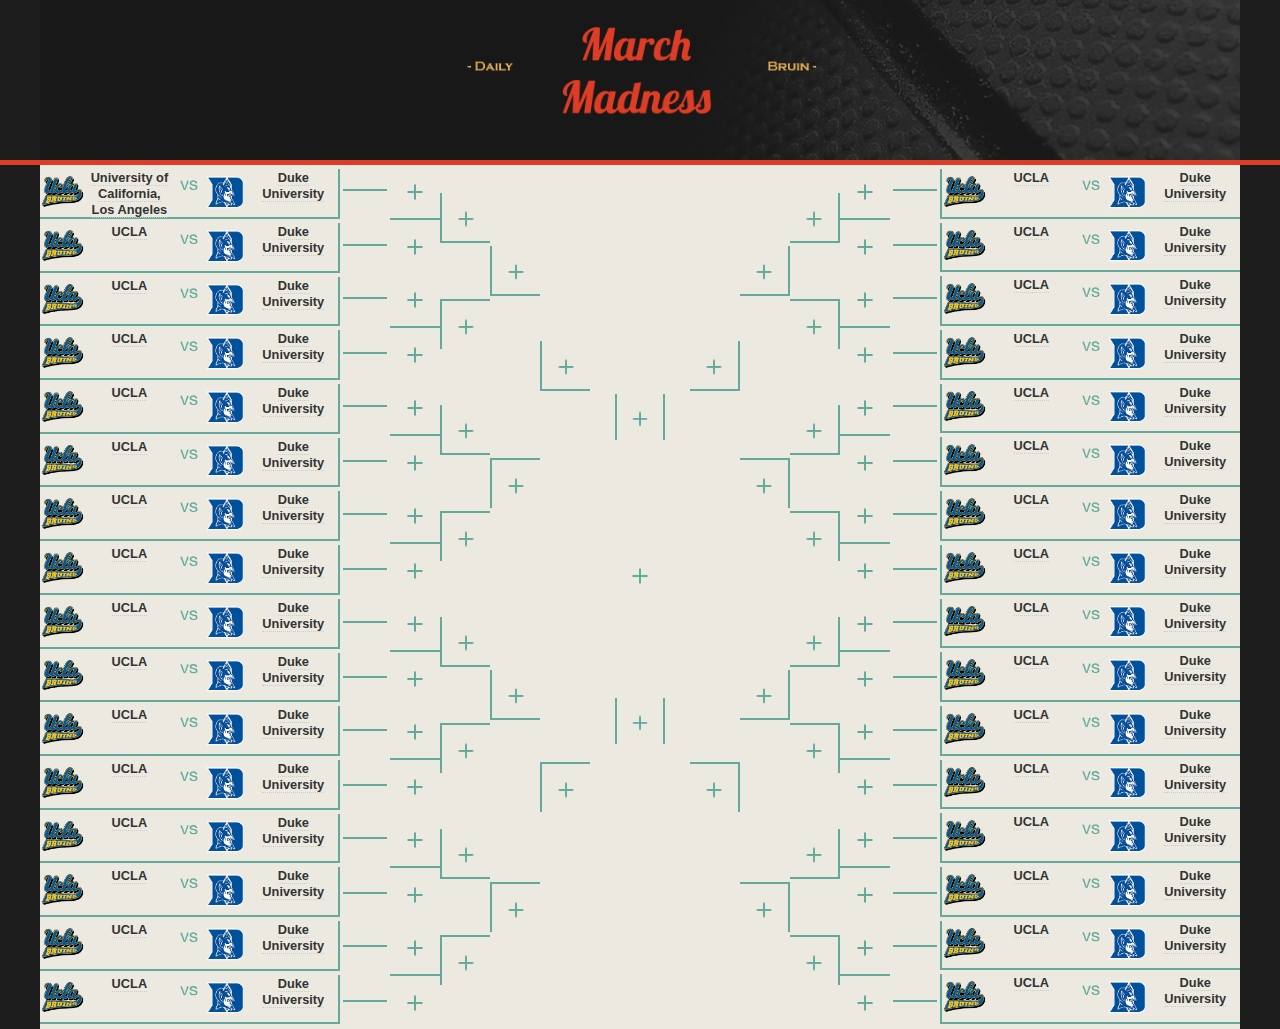
==== commit 1795bb3b: "javascript onclicks all assigned" ====
--- a/index.html
+++ b/index.html
@@ -66,302 +66,362 @@
 	  <div class="large-3 columns outercolumns">
 	  	<div class="schoolvsschool borderright borderbot">
 	  		<div class="schoolimageblock left">
-	  			<img src="images/UCLAwide.png" />
-	  		</div>
-	  		<div class="schooltextblock left">
-	  			<span data-tooltip class="has-tip" data-width="30em" title="The UCLA Bruins men's basketball program, established in 1920, owns a record 11 Division I NCAA championships. UCLA teams coached by John Wooden won 10 national titles in 12 seasons from 1964 to 1975, including 7 straight from 1967 to 1973.">UCLA</span>
-	  		</div>
-	  		<div class="schoolvs left">
-	  			<img src="images/vs.png" />
-	  		</div>
-	  		<div class="schooltextblock right">
-	  			<span data-tooltip class="has-tip" data-width="30em" title="The Duke Blue Devils men's basketball team is the college basketball program representing Duke University in the Atlantic Coast Conference of NCAA Division I">Duke University</span>
-	  		</div>
-	  		<div class="schoolimageblock right">
-	  			<img src="images/Dukewide.png" />
-	  		</div>
-	  		<span class="clear"></span>
-	  	</div>
-	  	
-	  	<div class="schoolvsschool borderright borderbot">
-	  		<div class="schoolimageblock left">
-	  			<img src="images/UCLAwide.png" />
-	  		</div>
-	  		<div class="schooltextblock left">
-	  			<span data-tooltip class="has-tip" data-width="30em" title="The UCLA Bruins men's basketball program, established in 1920, owns a record 11 Division I NCAA championships. UCLA teams coached by John Wooden won 10 national titles in 12 seasons from 1964 to 1975, including 7 straight from 1967 to 1973.">UCLA</span>
-	  		</div>
-	  		<div class="schoolvs left">
-	  			<img src="images/vs.png" />
-	  		</div>
-	  		<div class="schooltextblock right">
-	  			<span data-tooltip class="has-tip" data-width="30em" title="The Duke Blue Devils men's basketball team is the college basketball program representing Duke University in the Atlantic Coast Conference of NCAA Division I">Duke University</span>
-	  		</div>
-	  		<div class="schoolimageblock right">
-	  			<img src="images/Dukewide.png" />
-	  		</div>
-	  		<span class="clear"></span>
-	  	</div>
-	  	
-	  	<div class="schoolvsschool borderright borderbot">
-	  		<div class="schoolimageblock left">
-	  			<img src="images/UCLAwide.png" />
-	  		</div>
-	  		<div class="schooltextblock left">
-	  			<span data-tooltip class="has-tip" data-width="30em" title="The UCLA Bruins men's basketball program, established in 1920, owns a record 11 Division I NCAA championships. UCLA teams coached by John Wooden won 10 national titles in 12 seasons from 1964 to 1975, including 7 straight from 1967 to 1973.">UCLA</span>
-	  		</div>
-	  		<div class="schoolvs left">
-	  			<img src="images/vs.png" />
-	  		</div>
-	  		<div class="schooltextblock right">
-	  			<span data-tooltip class="has-tip" data-width="30em" title="The Duke Blue Devils men's basketball team is the college basketball program representing Duke University in the Atlantic Coast Conference of NCAA Division I">Duke University</span>
-	  		</div>
-	  		<div class="schoolimageblock right">
-	  			<img src="images/Dukewide.png" />
-	  		</div>
-	  		<span class="clear"></span>
-	  	</div>
-	  	
-	  	<div class="schoolvsschool borderright borderbot">
-	  		<div class="schoolimageblock left">
-	  			<img src="images/UCLAwide.png" />
-	  		</div>
-	  		<div class="schooltextblock left">
-	  			<span data-tooltip class="has-tip" data-width="30em" title="The UCLA Bruins men's basketball program, established in 1920, owns a record 11 Division I NCAA championships. UCLA teams coached by John Wooden won 10 national titles in 12 seasons from 1964 to 1975, including 7 straight from 1967 to 1973.">UCLA</span>
-	  		</div>
-	  		<div class="schoolvs left">
-	  			<img src="images/vs.png" />
-	  		</div>
-	  		<div class="schooltextblock right">
-	  			<span data-tooltip class="has-tip" data-width="30em" title="The Duke Blue Devils men's basketball team is the college basketball program representing Duke University in the Atlantic Coast Conference of NCAA Division I">Duke University</span>
-	  		</div>
-	  		<div class="schoolimageblock right">
-	  			<img src="images/Dukewide.png" />
-	  		</div>
-	  		<span class="clear"></span>
-	  	</div>
-	  		  	
-	  	<div class="schoolvsschool borderright borderbot">
-	  		<div class="schoolimageblock left">
-	  			<img src="images/UCLAwide.png" />
-	  		</div>
-	  		<div class="schooltextblock left">
-	  			<span data-tooltip class="has-tip" data-width="30em" title="The UCLA Bruins men's basketball program, established in 1920, owns a record 11 Division I NCAA championships. UCLA teams coached by John Wooden won 10 national titles in 12 seasons from 1964 to 1975, including 7 straight from 1967 to 1973.">UCLA</span>
-	  		</div>
-	  		<div class="schoolvs left">
-	  			<img src="images/vs.png" />
-	  		</div>
-	  		<div class="schooltextblock right">
-	  			<span data-tooltip class="has-tip" data-width="30em" title="The Duke Blue Devils men's basketball team is the college basketball program representing Duke University in the Atlantic Coast Conference of NCAA Division I">Duke University</span>
-	  		</div>
-	  		<div class="schoolimageblock right">
-	  			<img src="images/Dukewide.png" />
-	  		</div>
-	  		<span class="clear"></span>
-	  	</div>
-	  	
-	  	<div class="schoolvsschool borderright borderbot">
-	  		<div class="schoolimageblock left">
-	  			<img src="images/UCLAwide.png" />
-	  		</div>
-	  		<div class="schooltextblock left">
-	  			<span data-tooltip class="has-tip" data-width="30em" title="The UCLA Bruins men's basketball program, established in 1920, owns a record 11 Division I NCAA championships. UCLA teams coached by John Wooden won 10 national titles in 12 seasons from 1964 to 1975, including 7 straight from 1967 to 1973.">UCLA</span>
-	  		</div>
-	  		<div class="schoolvs left">
-	  			<img src="images/vs.png" />
-	  		</div>
-	  		<div class="schooltextblock right">
-	  			<span data-tooltip class="has-tip" data-width="30em" title="The Duke Blue Devils men's basketball team is the college basketball program representing Duke University in the Atlantic Coast Conference of NCAA Division I">Duke University</span>
-	  		</div>
-	  		<div class="schoolimageblock right">
-	  			<img src="images/Dukewide.png" />
-	  		</div>
-	  		<span class="clear"></span>
-	  	</div>
-	  	<div class="schoolvsschool borderright borderbot">
-	  		<div class="schoolimageblock left">
-	  			<img src="images/UCLAwide.png" />
-	  		</div>
-	  		<div class="schooltextblock left">
-	  			<span data-tooltip class="has-tip" data-width="30em" title="The UCLA Bruins men's basketball program, established in 1920, owns a record 11 Division I NCAA championships. UCLA teams coached by John Wooden won 10 national titles in 12 seasons from 1964 to 1975, including 7 straight from 1967 to 1973.">UCLA</span>
-	  		</div>
-	  		<div class="schoolvs left">
-	  			<img src="images/vs.png" />
-	  		</div>
-	  		<div class="schooltextblock right">
-	  			<span data-tooltip class="has-tip" data-width="30em" title="The Duke Blue Devils men's basketball team is the college basketball program representing Duke University in the Atlantic Coast Conference of NCAA Division I">Duke University</span>
-	  		</div>
-	  		<div class="schoolimageblock right">
-	  			<img src="images/Dukewide.png" />
-	  		</div>
-	  		<span class="clear"></span>
-	  	</div>
-	  	<div class="schoolvsschool borderright borderbot">
-	  		<div class="schoolimageblock left">
-	  			<img src="images/UCLAwide.png" />
-	  		</div>
-	  		<div class="schooltextblock left">
-	  			<span data-tooltip class="has-tip" data-width="30em" title="The UCLA Bruins men's basketball program, established in 1920, owns a record 11 Division I NCAA championships. UCLA teams coached by John Wooden won 10 national titles in 12 seasons from 1964 to 1975, including 7 straight from 1967 to 1973.">UCLA</span>
-	  		</div>
-	  		<div class="schoolvs left">
-	  			<img src="images/vs.png" />
-	  		</div>
-	  		<div class="schooltextblock right">
-	  			<span data-tooltip class="has-tip" data-width="30em" title="The Duke Blue Devils men's basketball team is the college basketball program representing Duke University in the Atlantic Coast Conference of NCAA Division I">Duke University</span>
-	  		</div>
-	  		<div class="schoolimageblock right">
-	  			<img src="images/Dukewide.png" />
-	  		</div>
-	  		<span class="clear"></span>
-	  	</div>
-	  	<div class="schoolvsschool borderright borderbot">
-	  		<div class="schoolimageblock left">
-	  			<img src="images/UCLAwide.png" />
-	  		</div>
-	  		<div class="schooltextblock left">
-	  			<span data-tooltip class="has-tip" data-width="30em" title="The UCLA Bruins men's basketball program, established in 1920, owns a record 11 Division I NCAA championships. UCLA teams coached by John Wooden won 10 national titles in 12 seasons from 1964 to 1975, including 7 straight from 1967 to 1973.">UCLA</span>
-	  		</div>
-	  		<div class="schoolvs left">
-	  			<img src="images/vs.png" />
-	  		</div>
-	  		<div class="schooltextblock right">
-	  			<span data-tooltip class="has-tip" data-width="30em" title="The Duke Blue Devils men's basketball team is the college basketball program representing Duke University in the Atlantic Coast Conference of NCAA Division I">Duke University</span>
-	  		</div>
-	  		<div class="schoolimageblock right">
-	  			<img src="images/Dukewide.png" />
-	  		</div>
-	  		<span class="clear"></span>
-	  	</div>
-	  	
-	  	<div class="schoolvsschool borderright borderbot">
-	  		<div class="schoolimageblock left">
-	  			<img src="images/UCLAwide.png" />
-	  		</div>
-	  		<div class="schooltextblock left">
-	  			<span data-tooltip class="has-tip" data-width="30em" title="The UCLA Bruins men's basketball program, established in 1920, owns a record 11 Division I NCAA championships. UCLA teams coached by John Wooden won 10 national titles in 12 seasons from 1964 to 1975, including 7 straight from 1967 to 1973.">UCLA</span>
-	  		</div>
-	  		<div class="schoolvs left">
-	  			<img src="images/vs.png" />
-	  		</div>
-	  		<div class="schooltextblock right">
-	  			<span data-tooltip class="has-tip" data-width="30em" title="The Duke Blue Devils men's basketball team is the college basketball program representing Duke University in the Atlantic Coast Conference of NCAA Division I">Duke University</span>
-	  		</div>
-	  		<div class="schoolimageblock right">
-	  			<img src="images/Dukewide.png" />
-	  		</div>
-	  		<span class="clear"></span>
-	  	</div>
-	  	<div class="schoolvsschool borderright borderbot">
-	  		<div class="schoolimageblock left">
-	  			<img src="images/UCLAwide.png" />
-	  		</div>
-	  		<div class="schooltextblock left">
-	  			<span data-tooltip class="has-tip" data-width="30em" title="The UCLA Bruins men's basketball program, established in 1920, owns a record 11 Division I NCAA championships. UCLA teams coached by John Wooden won 10 national titles in 12 seasons from 1964 to 1975, including 7 straight from 1967 to 1973.">UCLA</span>
-	  		</div>
-	  		<div class="schoolvs left">
-	  			<img src="images/vs.png" />
-	  		</div>
-	  		<div class="schooltextblock right">
-	  			<span data-tooltip class="has-tip" data-width="30em" title="The Duke Blue Devils men's basketball team is the college basketball program representing Duke University in the Atlantic Coast Conference of NCAA Division I">Duke University</span>
-	  		</div>
-	  		<div class="schoolimageblock right">
-	  			<img src="images/Dukewide.png" />
-	  		</div>
-	  		<span class="clear"></span>
-	  	</div>
-	  	<div class="schoolvsschool borderright borderbot">
-	  		<div class="schoolimageblock left">
-	  			<img src="images/UCLAwide.png" />
-	  		</div>
-	  		<div class="schooltextblock left">
-	  			<span data-tooltip class="has-tip" data-width="30em" title="The UCLA Bruins men's basketball program, established in 1920, owns a record 11 Division I NCAA championships. UCLA teams coached by John Wooden won 10 national titles in 12 seasons from 1964 to 1975, including 7 straight from 1967 to 1973.">UCLA</span>
-	  		</div>
-	  		<div class="schoolvs left">
-	  			<img src="images/vs.png" />
-	  		</div>
-	  		<div class="schooltextblock right">
-	  			<span data-tooltip class="has-tip" data-width="30em" title="The Duke Blue Devils men's basketball team is the college basketball program representing Duke University in the Atlantic Coast Conference of NCAA Division I">Duke University</span>
-	  		</div>
-	  		<div class="schoolimageblock right">
-	  			<img src="images/Dukewide.png" />
-	  		</div>
-	  		<span class="clear"></span>
-	  	</div>
-	  	
-	  	<div class="schoolvsschool borderright borderbot">
-	  		<div class="schoolimageblock left">
-	  			<img src="images/UCLAwide.png" />
-	  		</div>
-	  		<div class="schooltextblock left">
-	  			<span data-tooltip class="has-tip" data-width="30em" title="The UCLA Bruins men's basketball program, established in 1920, owns a record 11 Division I NCAA championships. UCLA teams coached by John Wooden won 10 national titles in 12 seasons from 1964 to 1975, including 7 straight from 1967 to 1973.">UCLA</span>
-	  		</div>
-	  		<div class="schoolvs left">
-	  			<img src="images/vs.png" />
-	  		</div>
-	  		<div class="schooltextblock right">
-	  			<span data-tooltip class="has-tip" data-width="30em" title="The Duke Blue Devils men's basketball team is the college basketball program representing Duke University in the Atlantic Coast Conference of NCAA Division I">Duke University</span>
-	  		</div>
-	  		<div class="schoolimageblock right">
-	  			<img src="images/Dukewide.png" />
-	  		</div>
-	  		<span class="clear"></span>
-	  	</div>
-	  	
-	  	<div class="schoolvsschool borderright borderbot">
-	  		<div class="schoolimageblock left">
-	  			<img src="images/UCLAwide.png" />
-	  		</div>
-	  		<div class="schooltextblock left">
-	  			<span data-tooltip class="has-tip" data-width="30em" title="The UCLA Bruins men's basketball program, established in 1920, owns a record 11 Division I NCAA championships. UCLA teams coached by John Wooden won 10 national titles in 12 seasons from 1964 to 1975, including 7 straight from 1967 to 1973.">UCLA</span>
-	  		</div>
-	  		<div class="schoolvs left">
-	  			<img src="images/vs.png" />
-	  		</div>
-	  		<div class="schooltextblock right">
-	  			<span data-tooltip class="has-tip" data-width="30em" title="The Duke Blue Devils men's basketball team is the college basketball program representing Duke University in the Atlantic Coast Conference of NCAA Division I">Duke University</span>
-	  		</div>
-	  		<div class="schoolimageblock right">
-	  			<img src="images/Dukewide.png" />
-	  		</div>
-	  		<span class="clear"></span>
-	  	</div>
-	  	
-	  	<div class="schoolvsschool borderright borderbot">
-	  		<div class="schoolimageblock left">
-	  			<img src="images/UCLAwide.png" />
-	  		</div>
-	  		<div class="schooltextblock left">
-	  			<span data-tooltip class="has-tip" data-width="30em" title="The UCLA Bruins men's basketball program, established in 1920, owns a record 11 Division I NCAA championships. UCLA teams coached by John Wooden won 10 national titles in 12 seasons from 1964 to 1975, including 7 straight from 1967 to 1973.">UCLA</span>
-	  		</div>
-	  		<div class="schoolvs left">
-	  			<img src="images/vs.png" />
-	  		</div>
-	  		<div class="schooltextblock right">
-	  			<span data-tooltip class="has-tip" data-width="30em" title="The Duke Blue Devils men's basketball team is the college basketball program representing Duke University in the Atlantic Coast Conference of NCAA Division I">Duke University</span>
-	  		</div>
-	  		<div class="schoolimageblock right">
-	  			<img src="images/Dukewide.png" />
-	  		</div>
-	  		<span class="clear"></span>
-	  	</div>
-	  	
-	  	<div class="schoolvsschool  borderright borderbot">
-	  		<div class="schoolimageblock left">
-	  			<img src="images/UCLAwide.png" />
-	  		</div>
-	  		<div class="schooltextblock left">
-	  			<span data-tooltip class="has-tip" data-width="30em" title="The UCLA Bruins men's basketball program, established in 1920, owns a record 11 Division I NCAA championships. UCLA teams coached by John Wooden won 10 national titles in 12 seasons from 1964 to 1975, including 7 straight from 1967 to 1973.">UCLA</span>
-	  		</div>
-	  		<div class="schoolvs left">
-	  			<img src="images/vs.png" />
-	  		</div>
-	  		<div class="schooltextblock right">
-	  			<span data-tooltip class="has-tip" data-width="30em" title="The Duke Blue Devils men's basketball team is the college basketball program representing Duke University in the Atlantic Coast Conference of NCAA Division I">Duke University</span>
-	  		</div>
-	  		<div class="schoolimageblock right">
-	  			<img src="images/Dukewide.png" />
-	  		</div>
-	  		<span class="clear"></span>
-	  	</div>  	
+	  			<a href="javascript:void(0)" onclick="changeImage('1-1', 'images/UCLAsquare.png');">
+	  			<img src="images/UCLAsquare.png" />
+	  			</a>
+	  		</div>
+	  		<div class="schooltextblock left">
+	  			<span data-tooltip class="has-tip" data-width="30em" title="The UCLA Bruins men's basketball program, established in 1920, owns a record 11 Division I NCAA championships. UCLA teams coached by John Wooden won 10 national titles in 12 seasons from 1964 to 1975, including 7 straight from 1967 to 1973.">University of California,</br>Los Angeles</span>
+	  		</div>
+	  		<div class="schoolvs left">
+	  			<img src="images/vs.png" />
+	  		</div>
+	  		<div class="schooltextblock right">
+	  			<span data-tooltip class="has-tip" data-width="30em" title="The Duke Blue Devils men's basketball team is the college basketball program representing Duke University in the Atlantic Coast Conference of NCAA Division I">Duke University</span>
+	  		</div>
+	  		<div class="schoolimageblock right">
+	  			<a href="javascript:void(0)" onclick="changeImage('1-1', 'images/Dukesquare.png');">
+	  			<img src="images/Dukesquare.png" />
+	  			</a>
+	  		</div>
+	  		<span class="clear"></span>
+	  	</div>
+	  	
+	  	<div class="schoolvsschool borderright borderbot">
+	  		<div class="schoolimageblock left">
+	  			<a href="javascript:void(0)" onclick="changeImage('1-2', 'images/UCLAsquare.png');">
+	  			<img src="images/UCLAsquare.png" />
+	  			</a>
+	  		</div>
+	  		<div class="schooltextblock left">
+	  			<span data-tooltip class="has-tip" data-width="30em" title="The UCLA Bruins men's basketball program, established in 1920, owns a record 11 Division I NCAA championships. UCLA teams coached by John Wooden won 10 national titles in 12 seasons from 1964 to 1975, including 7 straight from 1967 to 1973.">UCLA</span>
+	  		</div>
+	  		<div class="schoolvs left">
+	  			<img src="images/vs.png" />
+	  		</div>
+	  		<div class="schooltextblock right">
+	  			<span data-tooltip class="has-tip" data-width="30em" title="The Duke Blue Devils men's basketball team is the college basketball program representing Duke University in the Atlantic Coast Conference of NCAA Division I">Duke University</span>
+	  		</div>
+	  		<div class="schoolimageblock right">
+	  			<a href="javascript:void(0)" onclick="changeImage('1-2', 'images/Dukesquare.png');">
+	  			<img src="images/Dukesquare.png" />
+	  			</a>
+	  		</div>
+	  		<span class="clear"></span>
+	  	</div>
+	  	<div class="schoolvsschool borderright borderbot">
+	  		<div class="schoolimageblock left">
+	  			<a href="javascript:void(0)" onclick="changeImage('1-3', 'images/UCLAsquare.png');">
+	  			<img src="images/UCLAsquare.png" />
+	  			</a>
+	  		</div>
+	  		<div class="schooltextblock left">
+	  			<span data-tooltip class="has-tip" data-width="30em" title="The UCLA Bruins men's basketball program, established in 1920, owns a record 11 Division I NCAA championships. UCLA teams coached by John Wooden won 10 national titles in 12 seasons from 1964 to 1975, including 7 straight from 1967 to 1973.">UCLA</span>
+	  		</div>
+	  		<div class="schoolvs left">
+	  			<img src="images/vs.png" />
+	  		</div>
+	  		<div class="schooltextblock right">
+	  			<span data-tooltip class="has-tip" data-width="30em" title="The Duke Blue Devils men's basketball team is the college basketball program representing Duke University in the Atlantic Coast Conference of NCAA Division I">Duke University</span>
+	  		</div>
+	  		<div class="schoolimageblock right">
+	  			<a href="javascript:void(0)" onclick="changeImage('1-3', 'images/Dukesquare.png');">
+	  			<img src="images/Dukesquare.png" />
+	  			</a>
+	  		</div>
+	  		<span class="clear"></span>
+	  	</div>
+	  	
+	  	<div class="schoolvsschool borderright borderbot">
+	  		<div class="schoolimageblock left">
+	  			<a href="javascript:void(0)" onclick="changeImage('1-4', 'images/UCLAsquare.png');">
+	  			<img src="images/UCLAsquare.png" />
+	  			</a>
+	  		</div>
+	  		<div class="schooltextblock left">
+	  			<span data-tooltip class="has-tip" data-width="30em" title="The UCLA Bruins men's basketball program, established in 1920, owns a record 11 Division I NCAA championships. UCLA teams coached by John Wooden won 10 national titles in 12 seasons from 1964 to 1975, including 7 straight from 1967 to 1973.">UCLA</span>
+	  		</div>
+	  		<div class="schoolvs left">
+	  			<img src="images/vs.png" />
+	  		</div>
+	  		<div class="schooltextblock right">
+	  			<span data-tooltip class="has-tip" data-width="30em" title="The Duke Blue Devils men's basketball team is the college basketball program representing Duke University in the Atlantic Coast Conference of NCAA Division I">Duke University</span>
+	  		</div>
+	  		<div class="schoolimageblock right">
+	  			<a href="javascript:void(0)" onclick="changeImage('1-4', 'images/Dukesquare.png');">
+	  			<img src="images/Dukesquare.png" />
+	  			</a>
+	  		</div>
+	  		<span class="clear"></span>
+	  	</div>
+	  	
+	  	<div class="schoolvsschool borderright borderbot">
+	  		<div class="schoolimageblock left">
+	  			<a href="javascript:void(0)" onclick="changeImage('1-5', 'images/UCLAsquare.png');">
+	  			<img src="images/UCLAsquare.png" />
+	  			</a>
+	  		</div>
+	  		<div class="schooltextblock left">
+	  			<span data-tooltip class="has-tip" data-width="30em" title="The UCLA Bruins men's basketball program, established in 1920, owns a record 11 Division I NCAA championships. UCLA teams coached by John Wooden won 10 national titles in 12 seasons from 1964 to 1975, including 7 straight from 1967 to 1973.">UCLA</span>
+	  		</div>
+	  		<div class="schoolvs left">
+	  			<img src="images/vs.png" />
+	  		</div>
+	  		<div class="schooltextblock right">
+	  			<span data-tooltip class="has-tip" data-width="30em" title="The Duke Blue Devils men's basketball team is the college basketball program representing Duke University in the Atlantic Coast Conference of NCAA Division I">Duke University</span>
+	  		</div>
+	  		<div class="schoolimageblock right">
+	  			<a href="javascript:void(0)" onclick="changeImage('1-5', 'images/Dukesquare.png');">
+	  			<img src="images/Dukesquare.png" />
+	  			</a>
+	  		</div>
+	  		<span class="clear"></span>
+	  	</div>
+	  	
+	  	<div class="schoolvsschool borderright borderbot">
+	  		<div class="schoolimageblock left">
+	  			<a href="javascript:void(0)" onclick="changeImage('1-6', 'images/UCLAsquare.png');">
+	  			<img src="images/UCLAsquare.png" />
+	  			</a>
+	  		</div>
+	  		<div class="schooltextblock left">
+	  			<span data-tooltip class="has-tip" data-width="30em" title="The UCLA Bruins men's basketball program, established in 1920, owns a record 11 Division I NCAA championships. UCLA teams coached by John Wooden won 10 national titles in 12 seasons from 1964 to 1975, including 7 straight from 1967 to 1973.">UCLA</span>
+	  		</div>
+	  		<div class="schoolvs left">
+	  			<img src="images/vs.png" />
+	  		</div>
+	  		<div class="schooltextblock right">
+	  			<span data-tooltip class="has-tip" data-width="30em" title="The Duke Blue Devils men's basketball team is the college basketball program representing Duke University in the Atlantic Coast Conference of NCAA Division I">Duke University</span>
+	  		</div>
+	  		<div class="schoolimageblock right">
+	  			<a href="javascript:void(0)" onclick="changeImage('1-6', 'images/Dukesquare.png');">
+	  			<img src="images/Dukesquare.png" />
+	  			</a>
+	  		</div>
+	  		<span class="clear"></span>
+	  	</div>
+	  	
+	  	<div class="schoolvsschool borderright borderbot">
+	  		<div class="schoolimageblock left">
+	  			<a href="javascript:void(0)" onclick="changeImage('1-7', 'images/UCLAsquare.png');">
+	  			<img src="images/UCLAsquare.png" />
+	  			</a>
+	  		</div>
+	  		<div class="schooltextblock left">
+	  			<span data-tooltip class="has-tip" data-width="30em" title="The UCLA Bruins men's basketball program, established in 1920, owns a record 11 Division I NCAA championships. UCLA teams coached by John Wooden won 10 national titles in 12 seasons from 1964 to 1975, including 7 straight from 1967 to 1973.">UCLA</span>
+	  		</div>
+	  		<div class="schoolvs left">
+	  			<img src="images/vs.png" />
+	  		</div>
+	  		<div class="schooltextblock right">
+	  			<span data-tooltip class="has-tip" data-width="30em" title="The Duke Blue Devils men's basketball team is the college basketball program representing Duke University in the Atlantic Coast Conference of NCAA Division I">Duke University</span>
+	  		</div>
+	  		<div class="schoolimageblock right">
+	  			<a href="javascript:void(0)" onclick="changeImage('1-7', 'images/Dukesquare.png');">
+	  			<img src="images/Dukesquare.png" />
+	  			</a>
+	  		</div>
+	  		<span class="clear"></span>
+	  	</div>
+	  	
+	  	<div class="schoolvsschool borderright borderbot">
+	  		<div class="schoolimageblock left">
+	  			<a href="javascript:void(0)" onclick="changeImage('1-8', 'images/UCLAsquare.png');">
+	  			<img src="images/UCLAsquare.png" />
+	  			</a>
+	  		</div>
+	  		<div class="schooltextblock left">
+	  			<span data-tooltip class="has-tip" data-width="30em" title="The UCLA Bruins men's basketball program, established in 1920, owns a record 11 Division I NCAA championships. UCLA teams coached by John Wooden won 10 national titles in 12 seasons from 1964 to 1975, including 7 straight from 1967 to 1973.">UCLA</span>
+	  		</div>
+	  		<div class="schoolvs left">
+	  			<img src="images/vs.png" />
+	  		</div>
+	  		<div class="schooltextblock right">
+	  			<span data-tooltip class="has-tip" data-width="30em" title="The Duke Blue Devils men's basketball team is the college basketball program representing Duke University in the Atlantic Coast Conference of NCAA Division I">Duke University</span>
+	  		</div>
+	  		<div class="schoolimageblock right">
+	  			<a href="javascript:void(0)" onclick="changeImage('1-8', 'images/Dukesquare.png');">
+	  			<img src="images/Dukesquare.png" />
+	  			</a>
+	  		</div>
+	  		<span class="clear"></span>
+	  	</div>
+	  	<div class="schoolvsschool borderright borderbot">
+	  		<div class="schoolimageblock left">
+	  			<a href="javascript:void(0)" onclick="changeImage('1-9', 'images/UCLAsquare.png');">
+	  			<img src="images/UCLAsquare.png" />
+	  			</a>
+	  		</div>
+	  		<div class="schooltextblock left">
+	  			<span data-tooltip class="has-tip" data-width="30em" title="The UCLA Bruins men's basketball program, established in 1920, owns a record 11 Division I NCAA championships. UCLA teams coached by John Wooden won 10 national titles in 12 seasons from 1964 to 1975, including 7 straight from 1967 to 1973.">UCLA</span>
+	  		</div>
+	  		<div class="schoolvs left">
+	  			<img src="images/vs.png" />
+	  		</div>
+	  		<div class="schooltextblock right">
+	  			<span data-tooltip class="has-tip" data-width="30em" title="The Duke Blue Devils men's basketball team is the college basketball program representing Duke University in the Atlantic Coast Conference of NCAA Division I">Duke University</span>
+	  		</div>
+	  		<div class="schoolimageblock right">
+	  			<a href="javascript:void(0)" onclick="changeImage('1-9', 'images/Dukesquare.png');">
+	  			<img src="images/Dukesquare.png" />
+	  			</a>
+	  		</div>
+	  		<span class="clear"></span>
+	  	</div>
+	  	<div class="schoolvsschool borderright borderbot">
+	  		<div class="schoolimageblock left">
+	  			<a href="javascript:void(0)" onclick="changeImage('1-10', 'images/UCLAsquare.png');">
+	  			<img src="images/UCLAsquare.png" />
+	  			</a>
+	  		</div>
+	  		<div class="schooltextblock left">
+	  			<span data-tooltip class="has-tip" data-width="30em" title="The UCLA Bruins men's basketball program, established in 1920, owns a record 11 Division I NCAA championships. UCLA teams coached by John Wooden won 10 national titles in 12 seasons from 1964 to 1975, including 7 straight from 1967 to 1973.">UCLA</span>
+	  		</div>
+	  		<div class="schoolvs left">
+	  			<img src="images/vs.png" />
+	  		</div>
+	  		<div class="schooltextblock right">
+	  			<span data-tooltip class="has-tip" data-width="30em" title="The Duke Blue Devils men's basketball team is the college basketball program representing Duke University in the Atlantic Coast Conference of NCAA Division I">Duke University</span>
+	  		</div>
+	  		<div class="schoolimageblock right">
+	  			<a href="javascript:void(0)" onclick="changeImage('1-10', 'images/Dukesquare.png');">
+	  			<img src="images/Dukesquare.png" />
+	  			</a>
+	  		</div>
+	  		<span class="clear"></span>
+	  	</div>
+	  	<div class="schoolvsschool borderright borderbot">
+	  		<div class="schoolimageblock left">
+	  			<a href="javascript:void(0)" onclick="changeImage('1-11', 'images/UCLAsquare.png');">
+	  			<img src="images/UCLAsquare.png" />
+	  			</a>
+	  		</div>
+	  		<div class="schooltextblock left">
+	  			<span data-tooltip class="has-tip" data-width="30em" title="The UCLA Bruins men's basketball program, established in 1920, owns a record 11 Division I NCAA championships. UCLA teams coached by John Wooden won 10 national titles in 12 seasons from 1964 to 1975, including 7 straight from 1967 to 1973.">UCLA</span>
+	  		</div>
+	  		<div class="schoolvs left">
+	  			<img src="images/vs.png" />
+	  		</div>
+	  		<div class="schooltextblock right">
+	  			<span data-tooltip class="has-tip" data-width="30em" title="The Duke Blue Devils men's basketball team is the college basketball program representing Duke University in the Atlantic Coast Conference of NCAA Division I">Duke University</span>
+	  		</div>
+	  		<div class="schoolimageblock right">
+	  			<a href="javascript:void(0)" onclick="changeImage('1-11', 'images/Dukesquare.png');">
+	  			<img src="images/Dukesquare.png" />
+	  			</a>
+	  		</div>
+	  		<span class="clear"></span>
+	  	</div>
+	  	<div class="schoolvsschool borderright borderbot">
+	  		<div class="schoolimageblock left">
+	  			<a href="javascript:void(0)" onclick="changeImage('1-12', 'images/UCLAsquare.png');">
+	  			<img src="images/UCLAsquare.png" />
+	  			</a>
+	  		</div>
+	  		<div class="schooltextblock left">
+	  			<span data-tooltip class="has-tip" data-width="30em" title="The UCLA Bruins men's basketball program, established in 1920, owns a record 11 Division I NCAA championships. UCLA teams coached by John Wooden won 10 national titles in 12 seasons from 1964 to 1975, including 7 straight from 1967 to 1973.">UCLA</span>
+	  		</div>
+	  		<div class="schoolvs left">
+	  			<img src="images/vs.png" />
+	  		</div>
+	  		<div class="schooltextblock right">
+	  			<span data-tooltip class="has-tip" data-width="30em" title="The Duke Blue Devils men's basketball team is the college basketball program representing Duke University in the Atlantic Coast Conference of NCAA Division I">Duke University</span>
+	  		</div>
+	  		<div class="schoolimageblock right">
+	  			<a href="javascript:void(0)" onclick="changeImage('1-12', 'images/Dukesquare.png');">
+	  			<img src="images/Dukesquare.png" />
+	  			</a>
+	  		</div>
+	  		<span class="clear"></span>
+	  	</div>
+	  	<div class="schoolvsschool borderright borderbot">
+	  		<div class="schoolimageblock left">
+	  			<a href="javascript:void(0)" onclick="changeImage('1-13', 'images/UCLAsquare.png');">
+	  			<img src="images/UCLAsquare.png" />
+	  			</a>
+	  		</div>
+	  		<div class="schooltextblock left">
+	  			<span data-tooltip class="has-tip" data-width="30em" title="The UCLA Bruins men's basketball program, established in 1920, owns a record 11 Division I NCAA championships. UCLA teams coached by John Wooden won 10 national titles in 12 seasons from 1964 to 1975, including 7 straight from 1967 to 1973.">UCLA</span>
+	  		</div>
+	  		<div class="schoolvs left">
+	  			<img src="images/vs.png" />
+	  		</div>
+	  		<div class="schooltextblock right">
+	  			<span data-tooltip class="has-tip" data-width="30em" title="The Duke Blue Devils men's basketball team is the college basketball program representing Duke University in the Atlantic Coast Conference of NCAA Division I">Duke University</span>
+	  		</div>
+	  		<div class="schoolimageblock right">
+	  			<a href="javascript:void(0)" onclick="changeImage('1-13', 'images/Dukesquare.png');">
+	  			<img src="images/Dukesquare.png" />
+	  			</a>
+	  		</div>
+	  		<span class="clear"></span>
+	  	</div>
+	  	<div class="schoolvsschool borderright borderbot">
+	  		<div class="schoolimageblock left">
+	  			<a href="javascript:void(0)" onclick="changeImage('1-14', 'images/UCLAsquare.png');">
+	  			<img src="images/UCLAsquare.png" />
+	  			</a>
+	  		</div>
+	  		<div class="schooltextblock left">
+	  			<span data-tooltip class="has-tip" data-width="30em" title="The UCLA Bruins men's basketball program, established in 1920, owns a record 11 Division I NCAA championships. UCLA teams coached by John Wooden won 10 national titles in 12 seasons from 1964 to 1975, including 7 straight from 1967 to 1973.">UCLA</span>
+	  		</div>
+	  		<div class="schoolvs left">
+	  			<img src="images/vs.png" />
+	  		</div>
+	  		<div class="schooltextblock right">
+	  			<span data-tooltip class="has-tip" data-width="30em" title="The Duke Blue Devils men's basketball team is the college basketball program representing Duke University in the Atlantic Coast Conference of NCAA Division I">Duke University</span>
+	  		</div>
+	  		<div class="schoolimageblock right">
+	  			<a href="javascript:void(0)" onclick="changeImage('1-14', 'images/Dukesquare.png');">
+	  			<img src="images/Dukesquare.png" />
+	  			</a>
+	  		</div>
+	  		<span class="clear"></span>
+	  	</div>
+	  	<div class="schoolvsschool borderright borderbot">
+	  		<div class="schoolimageblock left">
+	  			<a href="javascript:void(0)" onclick="changeImage('1-15', 'images/UCLAsquare.png');">
+	  			<img src="images/UCLAsquare.png" />
+	  			</a>
+	  		</div>
+	  		<div class="schooltextblock left">
+	  			<span data-tooltip class="has-tip" data-width="30em" title="The UCLA Bruins men's basketball program, established in 1920, owns a record 11 Division I NCAA championships. UCLA teams coached by John Wooden won 10 national titles in 12 seasons from 1964 to 1975, including 7 straight from 1967 to 1973.">UCLA</span>
+	  		</div>
+	  		<div class="schoolvs left">
+	  			<img src="images/vs.png" />
+	  		</div>
+	  		<div class="schooltextblock right">
+	  			<span data-tooltip class="has-tip" data-width="30em" title="The Duke Blue Devils men's basketball team is the college basketball program representing Duke University in the Atlantic Coast Conference of NCAA Division I">Duke University</span>
+	  		</div>
+	  		<div class="schoolimageblock right">
+	  			<a href="javascript:void(0)" onclick="changeImage('1-15', 'images/Dukesquare.png');">
+	  			<img src="images/Dukesquare.png" />
+	  			</a>
+	  		</div>
+	  		<span class="clear"></span>
+	  	</div>
+	  	<div class="schoolvsschool borderright borderbot">
+	  		<div class="schoolimageblock left">
+	  			<a href="javascript:void(0)" onclick="changeImage('1-16', 'images/UCLAsquare.png');">
+	  			<img src="images/UCLAsquare.png" />
+	  			</a>
+	  		</div>
+	  		<div class="schooltextblock left">
+	  			<span data-tooltip class="has-tip" data-width="30em" title="The UCLA Bruins men's basketball program, established in 1920, owns a record 11 Division I NCAA championships. UCLA teams coached by John Wooden won 10 national titles in 12 seasons from 1964 to 1975, including 7 straight from 1967 to 1973.">UCLA</span>
+	  		</div>
+	  		<div class="schoolvs left">
+	  			<img src="images/vs.png" />
+	  		</div>
+	  		<div class="schooltextblock right">
+	  			<span data-tooltip class="has-tip" data-width="30em" title="The Duke Blue Devils men's basketball team is the college basketball program representing Duke University in the Atlantic Coast Conference of NCAA Division I">Duke University</span>
+	  		</div>
+	  		<div class="schoolimageblock right">
+	  			<a href="javascript:void(0)" onclick="changeImage('1-16', 'images/Dukesquare.png');">
+	  			<img src="images/Dukesquare.png" />
+	  			</a>
+	  		</div>
+	  		<span class="clear"></span>
+	  	</div>
 	  </div>
 	  
 	  <div class="large-1 columns middlecolumns">
@@ -370,79 +430,99 @@
 	  			<img src="images/2vs1.png" />
 	  		</div>
 	  		<div class="bracketicon borderbot">
+	  			<a href="javascript:void(0)" onclick="changeImage('2-1', getInnerImage.call(this));">
 	  			<img id="1-1" src="images/square.png" />
-	  		</div>
-	  	</div>
-	  	<div class="bracketlist">
-	  		<div class="bracketicon">
-	  			<img src="images/2vs1.png" />
-	  		</div>
-	  		<div class="bracketicon ">
+	  			</a>
+	  		</div>
+	  	</div>
+	  	<div class="bracketlist">
+	  		<div class="bracketicon">
+	  			<img src="images/2vs1.png" />
+	  		</div>
+	  		<div class="bracketicon ">
+	  			<a href="javascript:void(0)" onclick="changeImage('2-1', getInnerImage.call(this));">
 	  			<img id="1-2" src="images/square.png" />
-	  		</div>
-	  	</div>
-	  	<div class="bracketlist">
-	  		<div class="bracketicon">
-	  			<img src="images/2vs1.png" />
-	  		</div>
-	  		<div class="bracketicon borderbot">
+	  			</a>
+	  		</div>
+	  	</div>
+	  	<div class="bracketlist">
+	  		<div class="bracketicon">
+	  			<img src="images/2vs1.png" />
+	  		</div>
+	  		<div class="bracketicon borderbot">
+	  			<a href="javascript:void(0)" onclick="changeImage('2-2', getInnerImage.call(this));">
 	  			<img id="1-3" src="images/square.png" />
-	  		</div>
-	  	</div>
-	  	<div class="bracketlist">
-	  		<div class="bracketicon">
-	  			<img src="images/2vs1.png" />
-	  		</div>
-	  		<div class="bracketicon ">
+	  			</a>
+	  		</div>
+	  	</div>
+	  	<div class="bracketlist">
+	  		<div class="bracketicon">
+	  			<img src="images/2vs1.png" />
+	  		</div>
+	  		<div class="bracketicon ">
+	  			<a href="javascript:void(0)" onclick="changeImage('2-2', getInnerImage.call(this));">
 	  			<img id="1-4" src="images/square.png" />
-	  		</div>
-	  	</div>
-	  	<div class="bracketlist">
-	  		<div class="bracketicon">
-	  			<img src="images/2vs1.png" />
-	  		</div>
-	  		<div class="bracketicon borderbot">
+	  			</a>
+	  		</div>
+	  	</div>
+	  	<div class="bracketlist">
+	  		<div class="bracketicon">
+	  			<img src="images/2vs1.png" />
+	  		</div>
+	  		<div class="bracketicon borderbot">
+	  			<a href="javascript:void(0)" onclick="changeImage('2-3', getInnerImage.call(this));">
 	  			<img id="1-5" src="images/square.png" />
-	  		</div>
-	  	</div>
-	  	<div class="bracketlist">
-	  		<div class="bracketicon">
-	  			<img src="images/2vs1.png" />
-	  		</div>
-	  		<div class="bracketicon ">
+	  			</a>
+	  		</div>
+	  	</div>
+	  	<div class="bracketlist">
+	  		<div class="bracketicon">
+	  			<img src="images/2vs1.png" />
+	  		</div>
+	  		<div class="bracketicon ">
+	  			<a href="javascript:void(0)" onclick="changeImage('2-3', getInnerImage.call(this));">
 	  			<img id="1-6" src="images/square.png" />
-	  		</div>
-	  	</div>
-	  	<div class="bracketlist">
-	  		<div class="bracketicon">
-	  			<img src="images/2vs1.png" />
-	  		</div>
-	  		<div class="bracketicon borderbot">
+	  			</a>
+	  		</div>
+	  	</div>
+	  	<div class="bracketlist">
+	  		<div class="bracketicon">
+	  			<img src="images/2vs1.png" />
+	  		</div>
+	  		<div class="bracketicon borderbot">
+	  			<a href="javascript:void(0)" onclick="changeImage('2-4', getInnerImage.call(this));">
 	  			<img id="1-7" src="images/square.png" />
-	  		</div>
-	  	</div>
-	  	<div class="bracketlist">
-	  		<div class="bracketicon">
-	  			<img src="images/2vs1.png" />
-	  		</div>
-	  		<div class="bracketicon ">
+	  			</a>
+	  		</div>
+	  	</div>
+	  	<div class="bracketlist">
+	  		<div class="bracketicon">
+	  			<img src="images/2vs1.png" />
+	  		</div>
+	  		<div class="bracketicon ">
+	  			<a href="javascript:void(0)" onclick="changeImage('2-4', getInnerImage.call(this));">
 	  			<img id="1-8" src="images/square.png" />
-	  		</div>
-	  	</div>
-	  	<div class="bracketlist">
-	  		<div class="bracketicon">
-	  			<img src="images/2vs1.png" />
-	  		</div>
-	  		<div class="bracketicon borderbot">
+	  			</a>
+	  		</div>
+	  	</div>
+	  	<div class="bracketlist">
+	  		<div class="bracketicon">
+	  			<img src="images/2vs1.png" />
+	  		</div>
+	  		<div class="bracketicon borderbot">
+	  			<a href="javascript:void(0)" onclick="changeImage('2-5', getInnerImage.call(this));">
 	  			<img id="1-9" src="images/square.png" />
-	  		</div>
-	  	</div>
-	  	<div class="bracketlist">
-	  		<div class="bracketicon">
-	  			<img src="images/2vs1.png" />
-	  		</div>
-	  		<div class="bracketicon ">
+	  			</a>
+	  		</div>
+	  	</div>
+	  	<div class="bracketlist">
+	  		<div class="bracketicon">
+	  			<img src="images/2vs1.png" />
+	  		</div>
+	  		<div class="bracketicon ">
+	  			<a href="javascript:void(0)" onclick="changeImage('2-5', getInnerImage.call(this));">
 	  			<img id="1-10" src="images/square.png" />
+	  			</a>
 	  		</div>
 	  	</div>	
     	<div class="bracketlist">
@@ -450,30 +530,37 @@
 	  			<img src="images/2vs1.png" />
 	  		</div>
 	  		<div class="bracketicon borderbot">
+	  			<a href="javascript:void(0)" onclick="changeImage('2-6', getInnerImage.call(this));">
 	  			<img id="1-11" src="images/square.png" />
-	  		</div>
-	  	</div>
-	  	<div class="bracketlist">
-	  		<div class="bracketicon">
-	  			<img src="images/2vs1.png" />
-	  		</div>
-	  		<div class="bracketicon ">
+	  			</a>
+	  		</div>
+	  	</div>
+	  	<div class="bracketlist">
+	  		<div class="bracketicon">
+	  			<img src="images/2vs1.png" />
+	  		</div>
+	  		<div class="bracketicon ">
+	  			<a href="javascript:void(0)" onclick="changeImage('2-6', getInnerImage.call(this));">
 	  			<img id="1-12" src="images/square.png" />
-	  		</div>
-	  	</div>
-	  	<div class="bracketlist">
-	  		<div class="bracketicon">
-	  			<img src="images/2vs1.png" />
-	  		</div>
-	  		<div class="bracketicon borderbot">
+	  			</a>
+	  		</div>
+	  	</div>
+	  	<div class="bracketlist">
+	  		<div class="bracketicon">
+	  			<img src="images/2vs1.png" />
+	  		</div>
+	  		<div class="bracketicon borderbot">
+	  			<a href="javascript:void(0)" onclick="changeImage('2-7', getInnerImage.call(this));">
 	  			<img id="1-13" src="images/square.png" />
-	  		</div>
-	  	</div>
-	  	<div class="bracketlist">
-	  		<div class="bracketicon">
-	  			<img src="images/2vs1.png" />
-	  		</div>
-	  		<div class="bracketicon ">
+	  			</a>
+	  		</div>
+	  	</div>
+	  	<div class="bracketlist">
+	  		<div class="bracketicon">
+	  			<img src="images/2vs1.png" />
+	  		</div>
+	  		<div class="bracketicon ">
+	  			<a href="javascript:void(0)" onclick="changeImage('2-7', getInnerImage.call(this));">
 	  			<img id="1-14" src="images/square.png" />
 	  		</div>
 	  	</div>
@@ -482,15 +569,19 @@
 	  			<img src="images/2vs1.png" />
 	  		</div>
 	  		<div class="bracketicon borderbot">
+	  			<a href="javascript:void(0)" onclick="changeImage('2-8', getInnerImage.call(this));">
 	  			<img id="1-15"src="images/square.png" />
-	  		</div>
-	  	</div>
-	  	<div class="bracketlist">
-	  		<div class="bracketicon">
-	  			<img src="images/2vs1.png" />
-	  		</div>
-	  		<div class="bracketicon ">
+	  			</a>
+	  		</div>
+	  	</div>
+	  	<div class="bracketlist">
+	  		<div class="bracketicon">
+	  			<img src="images/2vs1.png" />
+	  		</div>
+	  		<div class="bracketicon ">
+	  			<a href="javascript:void(0)" onclick="changeImage('2-8', getInnerImage.call(this));">
 	  			<img id="1-16" src="images/square.png" />
+	  			</a>
 	  		</div>
 	  	</div>
 	  </div>
@@ -500,12 +591,13 @@
 	  <div class="large-1 columns middlecolumns">
 	  		<div class="bracketicon">
 	  			<img src="images/halfsquare.png" />
+	  			</a>
 	  		</div>
 	  		<div class="bracketicon">
 	  			<img src="images/halfsquare.png" />
 	  		</div>
 	  		<div class="bracketicon">
-	  			<a href="#" data-dropdown="drop1-1">
+	  			<a href="javascript:void(0)" onclick="changeImage('3-1', getInnerImage.call(this));">
 	  			<img id="2-1" class="borderleft borderbot" src="images/square.png" />
 	  			</a>
 	  		</div>
@@ -516,27 +608,28 @@
 	  			<img src="images/fullsquare.png" />
 	  		</div>
 	  		<div class="bracketicon">
-	  			<a href="#" data-dropdown="drop2-1">
+	  			<a href="javascript:void(0)" onclick="changeImage('4-1', getInnerImage.call(this));">
 	  				<img id="3-1"  class="borderleft borderbot" onclick="" src="images/square.png" />
 	  			</a>
 	  		</div>
 	  		<span class="clear"></span>
 	  		<div class="bracketicon">
-	  			<a href="#" data-dropdown="drop1-2">
+	  			<a href="javascript:void(0)" onclick="changeImage('3-1', getInnerImage.call(this));">
 	  				<img id="2-2" class="borderleft bordertop" src="images/square.png" />
 	  			</a>
 	  		</div>
 	  		<div class="bracketicon">
 	  			<img src="images/fullsquare.png" />
 	  		</div>
-	  		<div class="bracketicon">
-	  			<img src="images/fullsquare.png" />
-	  		</div>
-	  		<div class="bracketicon">
-	  			<img src="images/fullsquare.png" />
-	  		</div>
-	  		<div class="bracketicon">
-	  			<a href="#" >
+	  		
+	  		<div class="bracketicon">
+	  			<img src="images/fullsquare.png" />
+	  		</div>
+	  		<div class="bracketicon">
+	  			<img src="images/fullsquare.png" />
+	  		</div>
+	  		<div class="bracketicon">
+	  			<a href="javascript:void(0)" onclick="changeImage('3-2', getInnerImage.call(this));">
 	  				<img id="2-3" class="borderleft borderbot" src="images/square.png" />
 	  			</a>
 	  		</div>
@@ -547,27 +640,28 @@
 	  			<img src="images/fullsquare.png" />
 	  		</div>
 	  		<div class="bracketicon">
-	  			<a href="#">
+	  			<a href="javascript:void(0)" onclick="changeImage('4-1', getInnerImage.call(this));">
 	  				<img id="3-2"  class="borderleft bordertop" onclick="" src="images/square.png" />
 	  			</a>
 	  		</div>
 	  		<span class="clear"></span>
 	  		<div class="bracketicon">
-	  			<a href="#" >
+	  			<a href="javascript:void(0)" onclick="changeImage('3-2', getInnerImage.call(this));">
 	  				<img id="2-4" class="borderleft bordertop" src="images/square.png" />
 	  			</a>
 	  		</div>
 	  		<div class="bracketicon">
 	  			<img src="images/fullsquare.png" />
 	  		</div>
-	  		<div class="bracketicon">
-	  			<img src="images/fullsquare.png" />
-	  		</div>
-	  		<div class="bracketicon">
-	  			<img src="images/fullsquare.png" />
-	  		</div>
-	  		<div class="bracketicon">
-	  			<a href="#" >
+	  		
+	  		<div class="bracketicon">
+	  			<img src="images/fullsquare.png" />
+	  		</div>
+	  		<div class="bracketicon">
+	  			<img src="images/fullsquare.png" />
+	  		</div>
+	  		<div class="bracketicon">
+	  			<a href="javascript:void(0)" onclick="changeImage('3-3', getInnerImage.call(this));">
 	  				<img id="2-5" class="borderleft borderbot" src="images/square.png" />
 	  			</a>
 	  		</div>
@@ -578,27 +672,28 @@
 	  			<img src="images/fullsquare.png" />
 	  		</div>
 	  		<div class="bracketicon">
-	  			<a href="#" data-dropdown="drop2-1">
+	  			<a href="javascript:void(0)" onclick="changeImage('4-2', getInnerImage.call(this));">
 	  				<img id="3-3"  class="borderleft borderbot" onclick="" src="images/square.png" />
 	  			</a>
 	  		</div>
 	  		<span class="clear"></span>
 	  		<div class="bracketicon">
-	  			<a href="#">
+	  			<a href="javascript:void(0)" onclick="changeImage('3-3', getInnerImage.call(this));">
 	  				<img id="2-6" class="borderleft bordertop" src="images/square.png" />
 	  			</a>
 	  		</div>
 	  		<div class="bracketicon">
 	  			<img src="images/fullsquare.png" />
 	  		</div>
-	  		<div class="bracketicon">
-	  			<img src="images/fullsquare.png" />
-	  		</div>
-	  		<div class="bracketicon">
-	  			<img src="images/fullsquare.png" />
-	  		</div>
-	  		<div class="bracketicon">
-	  			<a href="#" >
+	  		
+	  		<div class="bracketicon">
+	  			<img src="images/fullsquare.png" />
+	  		</div>
+	  		<div class="bracketicon">
+	  			<img src="images/fullsquare.png" />
+	  		</div>
+	  		<div class="bracketicon">
+	  			<a href="javascript:void(0)" onclick="changeImage('3-4', getInnerImage.call(this));">
 	  				<img id="2-7" class="borderleft borderbot" src="images/square.png" />
 	  			</a>
 	  		</div>
@@ -609,13 +704,13 @@
 	  			<img src="images/fullsquare.png" />
 	  		</div>
 	  		<div class="bracketicon">
-	  			<a href="#" data-dropdown="drop2-1">
+	  			<a href="javascript:void(0)" onclick="changeImage('4-2', getInnerImage.call(this));">
 	  				<img id="3-4"  class="borderleft bordertop" onclick="" src="images/square.png" />
 	  			</a>
 	  		</div>
 	  		<span class="clear"></span>
 	  		<div class="bracketicon">
-	  			<a href="#">
+	  			<a href="javascript:void(0)" onclick="changeImage('3-4', getInnerImage.call(this));">
 	  				<img id="2-8" class="borderleft bordertop" src="images/square.png" />
 	  			</a>
 	  		</div>
@@ -631,40 +726,49 @@
 	  	</div>
 	  	<div>
 		  	<div class="middleicon left">
+		  		<a href="javascript:void(0)" onclick="changeImage('5-1', getInnerImage.call(this));">
 	  			<img id="4-1" class="borderleft borderbot" src="images/square.png" />
+		  		</a>
 	  		</div>
 	  		<div class="middleicon right">
-	  			<img id="4-2" class="borderright borderbot" src="images/square.png" />
+	  			<a href="javascript:void(0)" onclick="changeImage('5-1', getInnerImage.call(this));">
+	  			<img id="4-3" class="borderright borderbot" src="images/square.png" />
+	  			</a>
 	  		</div>
 	  		<span class="clear">
 	  		</span>
 	  	</div>
   		<div class="text-center" style="height:5em">
 	  		<div class="middletwo">
-	  			<img id="5-1" class="borderright borderleft" src="images/UCLAsquare.png" />
-	  		</div>
-	  	</div>
-	  	<div style="height:2em">
-	  	</div>
-	  	<div style="height:10em">
+	  			<a href="javascript:void(0)" onclick="changeImage('6-1', getInnerImage.call(this));">
+	  			<img id="5-1" class="borderright borderleft" src="images/square.png" />
+	  			</a>
+	  		</div>
+	  	</div>
+	  	
+	  	<div style="height:12em">
 	  		<div>
-	  			<a href="#" data-dropdown="drop5-1">
-	  				<img id="6-1" src="images/Kentuckywide.png" style="width:100%"/>
-	  			</a>
+	  			<img id="6-1" src="images/centersquare.png" style="width:100%"/>
 	  		</div>
 	  	</div>
 	  	<div style="height:2em">
 	  	</div>
 	  	<div style="height:4em">
 	  		<div class="middletwo">
-	  			<img id="5-2" class="borderright borderleft" src="images/Dukesquare.png" />
+	  			<a href="javascript:void(0)" onclick="changeImage('6-1', getInnerImage.call(this));">
+	  			<img id="5-2" class="borderright borderleft" src="images/square.png" />
+	  			</a>
 	  		</div>
 	  	</div>
 	  	<div class="middleicon left">
-  			<img id="4-3" class="borderleft bordertop" src="images/square.png" />
+  			<a href="javascript:void(0)" onclick="changeImage('5-2', getInnerImage.call(this));">
+  			<img id="4-2" class="borderleft bordertop" src="images/square.png" />
+  			</a>
   		</div>
   		<div class="middleicon right">
+  			<a href="javascript:void(0)" onclick="changeImage('5-2', getInnerImage.call(this));">
   			<img id="4-4" class="bordertop borderright" src="images/square.png" />
+  			</a>
   		</div>
 	  </div>
 	  
@@ -681,98 +785,124 @@
 	  			<img src="images/fullsquare.png" />
 	  		</div>
 	  		<div class="bracketicon">
+	  			<a href="javascript:void(0)" onclick="changeImage('3-5', getInnerImage.call(this));">
 	  			<img id="2-9" class="borderright borderbot" src="images/square.png" />
-	  		</div>
-	  		<div class="bracketicon">
+	  			</a>
+	  		</div>
+	  		<div class="bracketicon">
+	  			<a href="javascript:void(0)" onclick="changeImage('4-3', getInnerImage.call(this));">
 	  			<img id="3-5" class="borderright borderbot" src="images/square.png" />
-	  		</div>
-	  		<div class="bracketicon">
-	  			<img src="images/fullsquare.png" />
-	  		</div>
-	  		<div class="bracketicon">
-	  			<img src="images/fullsquare.png" />
-	  		</div>
-	  		<div class="bracketicon">
+	  			</a>
+	  		</div>
+	  		<div class="bracketicon">
+	  			<img src="images/fullsquare.png" />
+	  		</div>
+	  		<div class="bracketicon">
+	  			<img src="images/fullsquare.png" />
+	  		</div>
+	  		<div class="bracketicon">
+	  			<a href="javascript:void(0)" onclick="changeImage('3-5', getInnerImage.call(this));">
 	  			<img id="2-10" class="bordertop borderright" src="images/square.png" />
-	  		</div>
-	  		<div class="bracketicon">
-	  			<img src="images/fullsquare.png" />
-	  		</div>
-	  		<div class="bracketicon">
-	  			<img src="images/fullsquare.png" />
-	  		</div>
-	  		<div class="bracketicon">
-	  			<img src="images/fullsquare.png" />
-	  		</div>
-	  		<div class="bracketicon">
+	  			</a>
+	  		</div>
+	  		<div class="bracketicon">
+	  			<img src="images/fullsquare.png" />
+	  		</div>
+	  		<div class="bracketicon">
+	  			<img src="images/fullsquare.png" />
+	  		</div>
+	  		<div class="bracketicon">
+	  			<img src="images/fullsquare.png" />
+	  		</div>
+	  		<div class="bracketicon">
+	  			<a href="javascript:void(0)" onclick="changeImage('3-6', getInnerImage.call(this));">
 	  			<img id="2-11" class="borderright borderbot" src="images/square.png" />
-	  		</div>
-	  		<div class="bracketicon">
+	  			</a>
+	  		</div>
+	  		<div class="bracketicon">
+	  			<a href="javascript:void(0)" onclick="changeImage('4-3', getInnerImage.call(this));">
 	  			<img id="3-6" class="borderright bordertop" src="images/square.png" />
-	  		</div>
-	  		<div class="bracketicon">
-	  			<img src="images/fullsquare.png" />
-	  		</div>
-	  		<div class="bracketicon">
-	  			<img src="images/fullsquare.png" />
-	  		</div>
-	  		<div class="bracketicon">
+	  			</a>
+	  		</div>
+	  		<div class="bracketicon">
+	  			<img src="images/fullsquare.png" />
+	  		</div>
+	  		<div class="bracketicon">
+	  			<img src="images/fullsquare.png" />
+	  		</div>
+	  		<div class="bracketicon">
+	  			<a href="javascript:void(0)" onclick="changeImage('3-6', getInnerImage.call(this));">
 	  			<img id="2-12" class="bordertop borderright" src="images/square.png" />
-	  		</div>
-	  		<div class="bracketicon">
-	  			<img src="images/fullsquare.png" />
-	  		</div>
-	  		<div class="bracketicon">
-	  			<img src="images/fullsquare.png" />
-	  		</div>
-	  		<div class="bracketicon">
-	  			<img src="images/fullsquare.png" />
-	  		</div>
-	  		<div class="bracketicon">
+	  			</a>
+	  		</div>
+	  		<div class="bracketicon">
+	  			<img src="images/fullsquare.png" />
+	  		</div>
+	  		<div class="bracketicon">
+	  			<img src="images/fullsquare.png" />
+	  		</div>
+	  		<div class="bracketicon">
+	  			<img src="images/fullsquare.png" />
+	  		</div>
+	  		<div class="bracketicon">
+	  			<a href="javascript:void(0)" onclick="changeImage('3-7', getInnerImage.call(this));">
 	  			<img id="2-13" class="borderright borderbot" src="images/square.png" />
-	  		</div>
-	  		<div class="bracketicon">
+	  			</a>
+	  		</div>
+	  		<div class="bracketicon">
+	  			<a href="javascript:void(0)" onclick="changeImage('4-4', getInnerImage.call(this));">
 	  			<img id="3-7" class="borderright borderbot" src="images/square.png" />
-	  		</div>
-	  		<div class="bracketicon">
-	  			<img src="images/fullsquare.png" />
-	  		</div>
-	  		<div class="bracketicon">
-	  			<img src="images/fullsquare.png" />
-	  		</div>
-	  		<div class="bracketicon">
+	  			</a>
+	  		</div>
+	  		<div class="bracketicon">
+	  			<img src="images/fullsquare.png" />
+	  		</div>
+	  		<div class="bracketicon">
+	  			<img src="images/fullsquare.png" />
+	  		</div>
+	  		<div class="bracketicon">
+	  			<a href="javascript:void(0)" onclick="changeImage('3-7', getInnerImage.call(this));">
 	  			<img id="2-14" class="bordertop borderright" src="images/square.png" />
-	  		</div>
-	  		<div class="bracketicon">
-	  			<img src="images/fullsquare.png" />
-	  		</div>
-	  		<div class="bracketicon">
-	  			<img src="images/fullsquare.png" />
-	  		</div>
-	  		<div class="bracketicon">
-	  			<img src="images/fullsquare.png" />
-	  		</div>
-	  		<div class="bracketicon">
+	  			</a>
+	  		</div>
+	  		<div class="bracketicon">
+	  			<img src="images/fullsquare.png" />
+	  		</div>
+	  		<div class="bracketicon">
+	  			<img src="images/fullsquare.png" />
+	  		</div>
+	  		<div class="bracketicon">
+	  			<img src="images/fullsquare.png" />
+	  		</div>
+	  		<div class="bracketicon">
+	  			<a href="javascript:void(0)" onclick="changeImage('3-8', getInnerImage.call(this));">
 	  			<img id="2-15" class="borderright borderbot" src="images/square.png" />
-	  		</div>
-	  		<div class="bracketicon">
+	  			</a>
+	  		</div>
+	  		<div class="bracketicon">
+	  			<a href="javascript:void(0)" onclick="changeImage('4-4', getInnerImage.call(this));">
 	  			<img id="3-8" class="borderright bordertop" src="images/square.png" />
-	  		</div>
-	  		<div class="bracketicon">
-	  			<img src="images/fullsquare.png" />
-	  		</div>
-	  		<div class="bracketicon">
-	  			<img src="images/fullsquare.png" />
-	  		</div>
-	  		<div class="bracketicon">
+	  			</a>
+	  		</div>
+	  		<div class="bracketicon">
+	  			<img src="images/fullsquare.png" />
+	  		</div>
+	  		<div class="bracketicon">
+	  			<img src="images/fullsquare.png" />
+	  		</div>
+	  		<div class="bracketicon">
+	  			<a href="javascript:void(0)" onclick="changeImage('3-8', getInnerImage.call(this));">
 	  			<img id="2-16" class="bordertop borderright" src="images/square.png" />
+	  			</a>
 	  		</div>
 	  </div>
 	  
 	  <div class="large-1 columns outcolumns">
 	  	<div class="bracketlist">
 	  		<div class="bracketicon borderbot">
+	  			<a href="javascript:void(0)" onclick="changeImage('2-9', getInnerImage.call(this));">
 	  			<img id="1-17" src="images/square.png" />
+	  			</a>
 	  		</div>
 	  		<div class="bracketicon">
 	  			<img src="images/2vs1.png" />
@@ -781,15 +911,19 @@
 	  	<span class="clear"></span>
 	  	<div class="bracketlist">
 	  		<div class="bracketicon ">
+	  			<a href="javascript:void(0)" onclick="changeImage('2-9', getInnerImage.call(this));">
 	  			<img id="1-18" src="images/square.png" />
-	  		</div>
-	  		<div class="bracketicon">
-	  			<img src="images/2vs1.png" />
-	  		</div>
-	  	</div>
-	  	<div class="bracketlist">
-	  		<div class="bracketicon borderbot">
+	  			</a>
+	  		</div>
+	  		<div class="bracketicon">
+	  			<img src="images/2vs1.png" />
+	  		</div>
+	  	</div>
+	  	<div class="bracketlist">
+	  		<div class="bracketicon borderbot">
+	  			<a href="javascript:void(0)" onclick="changeImage('2-10', getInnerImage.call(this));">
 	  			<img id="1-19" src="images/square.png" />
+	  			</a>
 	  		</div>
 	  		<div class="bracketicon">
 	  			<img src="images/2vs1.png" />
@@ -798,15 +932,19 @@
 	  	<span class="clear"></span>
 	  	<div class="bracketlist">
 	  		<div class="bracketicon ">
+	  			<a href="javascript:void(0)" onclick="changeImage('2-10', getInnerImage.call(this));">
 	  			<img id="1-20" src="images/square.png" />
-	  		</div>
-	  		<div class="bracketicon">
-	  			<img src="images/2vs1.png" />
-	  		</div>
-	  	</div>
-	  	<div class="bracketlist">
-	  		<div class="bracketicon borderbot">
+	  			</a>
+	  		</div>
+	  		<div class="bracketicon">
+	  			<img src="images/2vs1.png" />
+	  		</div>
+	  	</div>
+	  	<div class="bracketlist">
+	  		<div class="bracketicon borderbot">
+	  			<a href="javascript:void(0)" onclick="changeImage('2-11', getInnerImage.call(this));">
 	  			<img id="1-21" src="images/square.png" />
+	  			</a>
 	  		</div>
 	  		<div class="bracketicon">
 	  			<img src="images/2vs1.png" />
@@ -815,15 +953,19 @@
 	  	<span class="clear"></span>
 	  	<div class="bracketlist">
 	  		<div class="bracketicon ">
+	  			<a href="javascript:void(0)" onclick="changeImage('2-11', getInnerImage.call(this));">
 	  			<img id="1-22" src="images/square.png" />
-	  		</div>
-	  		<div class="bracketicon">
-	  			<img src="images/2vs1.png" />
-	  		</div>
-	  	</div>
-	  	<div class="bracketlist">
-	  		<div class="bracketicon borderbot">
+	  			</a>
+	  		</div>
+	  		<div class="bracketicon">
+	  			<img src="images/2vs1.png" />
+	  		</div>
+	  	</div>
+	  	<div class="bracketlist">
+	  		<div class="bracketicon borderbot">
+	  			<a href="javascript:void(0)" onclick="changeImage('2-12', getInnerImage.call(this));">
 	  			<img id="1-23" src="images/square.png" />
+	  			</a>
 	  		</div>
 	  		<div class="bracketicon">
 	  			<img src="images/2vs1.png" />
@@ -832,15 +974,19 @@
 	  	<span class="clear"></span>
 	  	<div class="bracketlist">
 	  		<div class="bracketicon ">
+	  			<a href="javascript:void(0)" onclick="changeImage('2-12', getInnerImage.call(this));">
 	  			<img id="1-24" src="images/square.png" />
-	  		</div>
-	  		<div class="bracketicon">
-	  			<img src="images/2vs1.png" />
-	  		</div>
-	  	</div>
-	  	<div class="bracketlist">
-	  		<div class="bracketicon borderbot">
+	  			</a>
+	  		</div>
+	  		<div class="bracketicon">
+	  			<img src="images/2vs1.png" />
+	  		</div>
+	  	</div>
+	  	<div class="bracketlist">
+	  		<div class="bracketicon borderbot">
+	  			<a href="javascript:void(0)" onclick="changeImage('2-13', getInnerImage.call(this));">
 	  			<img id="1-25" src="images/square.png" />
+	  			</a>
 	  		</div>
 	  		<div class="bracketicon">
 	  			<img src="images/2vs1.png" />
@@ -849,15 +995,19 @@
 	  	<span class="clear"></span>
 	  	<div class="bracketlist">
 	  		<div class="bracketicon ">
+	  			<a href="javascript:void(0)" onclick="changeImage('2-13', getInnerImage.call(this));">
 	  			<img id="1-26" src="images/square.png" />
-	  		</div>
-	  		<div class="bracketicon">
-	  			<img src="images/2vs1.png" />
-	  		</div>
-	  	</div>
-	  	<div class="bracketlist">
-	  		<div class="bracketicon borderbot">
+	  			</a>
+	  		</div>
+	  		<div class="bracketicon">
+	  			<img src="images/2vs1.png" />
+	  		</div>
+	  	</div>
+	  	<div class="bracketlist">
+	  		<div class="bracketicon borderbot">
+	  			<a href="javascript:void(0)" onclick="changeImage('2-14', getInnerImage.call(this));">
 	  			<img id="1-27" src="images/square.png" />
+	  			</a>
 	  		</div>
 	  		<div class="bracketicon">
 	  			<img src="images/2vs1.png" />
@@ -866,15 +1016,19 @@
 	  	<span class="clear"></span>
 	  	<div class="bracketlist">
 	  		<div class="bracketicon ">
+	  			<a href="javascript:void(0)" onclick="changeImage('2-14', getInnerImage.call(this));">
 	  			<img id="1-28" src="images/square.png" />
-	  		</div>
-	  		<div class="bracketicon">
-	  			<img src="images/2vs1.png" />
-	  		</div>
-	  	</div>
-	  	<div class="bracketlist">
-	  		<div class="bracketicon borderbot">
+	  			</a>
+	  		</div>
+	  		<div class="bracketicon">
+	  			<img src="images/2vs1.png" />
+	  		</div>
+	  	</div>
+	  	<div class="bracketlist">
+	  		<div class="bracketicon borderbot">
+	  			<a href="javascript:void(0)" onclick="changeImage('2-15', getInnerImage.call(this));">
 	  			<img id="1-29" src="images/square.png" />
+	  			</a>
 	  		</div>
 	  		<div class="bracketicon">
 	  			<img src="images/2vs1.png" />
@@ -883,15 +1037,19 @@
 	  	<span class="clear"></span>
 	  	<div class="bracketlist">
 	  		<div class="bracketicon ">
+	  			<a href="javascript:void(0)" onclick="changeImage('2-15', getInnerImage.call(this));">
 	  			<img id="1-30" src="images/square.png" />
-	  		</div>
-	  		<div class="bracketicon">
-	  			<img src="images/2vs1.png" />
-	  		</div>
-	  	</div>
-	  	<div class="bracketlist">
-	  		<div class="bracketicon borderbot">
+	  			</a>
+	  		</div>
+	  		<div class="bracketicon">
+	  			<img src="images/2vs1.png" />
+	  		</div>
+	  	</div>
+	  	<div class="bracketlist">
+	  		<div class="bracketicon borderbot">
+	  			<a href="javascript:void(0)" onclick="changeImage('2-16', getInnerImage.call(this));">
 	  			<img id="1-31" src="images/square.png" />
+	  			</a>
 	  		</div>
 	  		<div class="bracketicon">
 	  			<img src="images/2vs1.png" />
@@ -900,7 +1058,9 @@
 	  	<span class="clear"></span>
 	  	<div class="bracketlist">
 	  		<div class="bracketicon ">
+	  			<a href="javascript:void(0)" onclick="changeImage('2-16', getInnerImage.call(this));">
 	  			<img id="1-32" src="images/square.png" />
+	  			</a>
 	  		</div>
 	  		<div class="bracketicon">
 	  			<img src="images/2vs1.png" />
@@ -914,304 +1074,372 @@
 	  <div class="large-3 columns outercolumns">
 	  	<div class="schoolvsschool borderbot borderleft">
 	  		<div class="schoolimageblock left">
-	  			<img src="images/UCLAwide.png" />
-	  		</div>
-	  		<div class="schooltextblock left">
-	  			<span data-tooltip class="has-tip" data-width="30em" title="The UCLA Bruins men's basketball program, established in 1920, owns a record 11 Division I NCAA championships. UCLA teams coached by John Wooden won 10 national titles in 12 seasons from 1964 to 1975, including 7 straight from 1967 to 1973.">UCLA</span>
-	  		</div>
-	  		<div class="schoolvs left">
-	  			<img src="images/vs.png" />
-	  		</div>
-	  		<div class="schooltextblock right">
-	  			<span data-tooltip class="has-tip" data-width="30em" title="The Duke Blue Devils men's basketball team is the college basketball program representing Duke University in the Atlantic Coast Conference of NCAA Division I">Duke University</span>
-	  		</div>
-	  		<div class="schoolimageblock right">
-	  			<img src="images/Dukewide.png" />
-	  		</div>
-	  		<span class="clear"></span>
-	  	</div>
-	  	
-	  	<div class="schoolvsschool borderbot borderleft">
-	  		<div class="schoolimageblock left">
-	  			<img src="images/UCLAwide.png" />
-	  		</div>
-	  		<div class="schooltextblock left">
-	  			<span data-tooltip class="has-tip" data-width="30em" title="The UCLA Bruins men's basketball program, established in 1920, owns a record 11 Division I NCAA championships. UCLA teams coached by John Wooden won 10 national titles in 12 seasons from 1964 to 1975, including 7 straight from 1967 to 1973.">UCLA</span>
-	  		</div>
-	  		<div class="schoolvs left">
-	  			<img src="images/vs.png" />
-	  		</div>
-	  		<div class="schooltextblock right">
-	  			<span data-tooltip class="has-tip" data-width="30em" title="The Duke Blue Devils men's basketball team is the college basketball program representing Duke University in the Atlantic Coast Conference of NCAA Division I">Duke University</span>
-	  		</div>
-	  		<div class="schoolimageblock right">
-	  			<img src="images/Dukewide.png" />
+	  			<a href="javascript:void(0)" onclick="changeImage('1-17', 'images/UCLAsquare.png');">
+	  			<img src="images/UCLAsquare.png" />
+	  			</a>
+	  		</div>
+	  		<div class="schooltextblock left">
+	  			<span data-tooltip class="has-tip" data-width="30em" title="The UCLA Bruins men's basketball program, established in 1920, owns a record 11 Division I NCAA championships. UCLA teams coached by John Wooden won 10 national titles in 12 seasons from 1964 to 1975, including 7 straight from 1967 to 1973.">UCLA</span>
+	  		</div>
+	  		<div class="schoolvs left">
+	  			<img src="images/vs.png" />
+	  		</div>
+	  		<div class="schooltextblock right">
+	  			<span data-tooltip class="has-tip" data-width="30em" title="The Duke Blue Devils men's basketball team is the college basketball program representing Duke University in the Atlantic Coast Conference of NCAA Division I">Duke University</span>
+	  		</div>
+	  		<div class="schoolimageblock right">
+	  			<a href="javascript:void(0)" onclick="changeImage('1-17', 'images/Dukesquare.png');">
+	  			<img src="images/Dukesquare.png" />
+	  			</a>
+	  		</div>
+	  		<span class="clear"></span>
+	  	</div>
+	  	
+	  	<div class="schoolvsschool borderbot borderleft">
+	  		<div class="schoolimageblock left">
+	  			<a href="javascript:void(0)" onclick="changeImage('1-18', 'images/UCLAsquare.png');">
+	  			<img src="images/UCLAsquare.png" />
+	  			</a>
+	  		</div>
+	  		<div class="schooltextblock left">
+	  			<span data-tooltip class="has-tip" data-width="30em" title="The UCLA Bruins men's basketball program, established in 1920, owns a record 11 Division I NCAA championships. UCLA teams coached by John Wooden won 10 national titles in 12 seasons from 1964 to 1975, including 7 straight from 1967 to 1973.">UCLA</span>
+	  		</div>
+	  		<div class="schoolvs left">
+	  			<img src="images/vs.png" />
+	  		</div>
+	  		<div class="schooltextblock right">
+	  			<span data-tooltip class="has-tip" data-width="30em" title="The Duke Blue Devils men's basketball team is the college basketball program representing Duke University in the Atlantic Coast Conference of NCAA Division I">Duke University</span>
+	  		</div>
+	  		<div class="schoolimageblock right">
+	  			<a href="javascript:void(0)" onclick="changeImage('1-18', 'images/Dukesquare.png');">
+	  			<img src="images/Dukesquare.png" />
+	  			</a>
+	  		</div>
+	  		<span class="clear"></span>
+	  	</div>
+	  	
+	  	<div class="schoolvsschool borderbot borderleft">
+	  		<div class="schoolimageblock left">
+	  			<a href="javascript:void(0)" onclick="changeImage('1-19', 'images/UCLAsquare.png');">
+	  			<img src="images/UCLAsquare.png" />
+	  			</a>
+	  		</div>
+	  		<div class="schooltextblock left">
+	  			<span data-tooltip class="has-tip" data-width="30em" title="The UCLA Bruins men's basketball program, established in 1920, owns a record 11 Division I NCAA championships. UCLA teams coached by John Wooden won 10 national titles in 12 seasons from 1964 to 1975, including 7 straight from 1967 to 1973.">UCLA</span>
+	  		</div>
+	  		<div class="schoolvs left">
+	  			<img src="images/vs.png" />
+	  		</div>
+	  		<div class="schooltextblock right">
+	  			<span data-tooltip class="has-tip" data-width="30em" title="The Duke Blue Devils men's basketball team is the college basketball program representing Duke University in the Atlantic Coast Conference of NCAA Division I">Duke University</span>
+	  		</div>
+	  		<div class="schoolimageblock right">
+	  			<a href="javascript:void(0)" onclick="changeImage('1-19', 'images/Dukesquare.png');">
+	  			<img src="images/Dukesquare.png" />
+	  			</a>
+	  		</div>
+	  		<span class="clear"></span>
+	  	</div>
+	  	
+	  	<div class="schoolvsschool borderbot borderleft">
+	  		<div class="schoolimageblock left">
+	  			<a href="javascript:void(0)" onclick="changeImage('1-20', 'images/UCLAsquare.png');">
+	  			<img src="images/UCLAsquare.png" />
+	  			</a>
+	  		</div>
+	  		<div class="schooltextblock left">
+	  			<span data-tooltip class="has-tip" data-width="30em" title="The UCLA Bruins men's basketball program, established in 1920, owns a record 11 Division I NCAA championships. UCLA teams coached by John Wooden won 10 national titles in 12 seasons from 1964 to 1975, including 7 straight from 1967 to 1973.">UCLA</span>
+	  		</div>
+	  		<div class="schoolvs left">
+	  			<img src="images/vs.png" />
+	  		</div>
+	  		<div class="schooltextblock right">
+	  			<span data-tooltip class="has-tip" data-width="30em" title="The Duke Blue Devils men's basketball team is the college basketball program representing Duke University in the Atlantic Coast Conference of NCAA Division I">Duke University</span>
+	  		</div>
+	  		<div class="schoolimageblock right">
+	  			<a href="javascript:void(0)" onclick="changeImage('1-20', 'images/Dukesquare.png');">
+	  			<img src="images/Dukesquare.png" />
+	  			</a>
+	  		</div>
+	  		<span class="clear"></span>
+	  	</div>
+	  	
+	  	<div class="schoolvsschool borderbot borderleft">
+	  		<div class="schoolimageblock left">
+	  			<a href="javascript:void(0)" onclick="changeImage('1-21', 'images/UCLAsquare.png');">
+	  			<img src="images/UCLAsquare.png" />
+	  			</a>
+	  		</div>
+	  		<div class="schooltextblock left">
+	  			<span data-tooltip class="has-tip" data-width="30em" title="The UCLA Bruins men's basketball program, established in 1920, owns a record 11 Division I NCAA championships. UCLA teams coached by John Wooden won 10 national titles in 12 seasons from 1964 to 1975, including 7 straight from 1967 to 1973.">UCLA</span>
+	  		</div>
+	  		<div class="schoolvs left">
+	  			<img src="images/vs.png" />
+	  		</div>
+	  		<div class="schooltextblock right">
+	  			<span data-tooltip class="has-tip" data-width="30em" title="The Duke Blue Devils men's basketball team is the college basketball program representing Duke University in the Atlantic Coast Conference of NCAA Division I">Duke University</span>
+	  		</div>
+	  		<div class="schoolimageblock right">
+	  			<a href="javascript:void(0)" onclick="changeImage('1-21', 'images/Dukesquare.png');">
+	  			<img src="images/Dukesquare.png" />
+	  			</a>
+	  		</div>
+	  		<span class="clear"></span>
+	  	</div>
+	  	
+	  	<div class="schoolvsschool borderbot borderleft">
+	  		<div class="schoolimageblock left">
+	  			<a href="javascript:void(0)" onclick="changeImage('1-22', 'images/UCLAsquare.png');">
+	  			<img src="images/UCLAsquare.png" />
+	  			</a>
+	  		</div>
+	  		<div class="schooltextblock left">
+	  			<span data-tooltip class="has-tip" data-width="30em" title="The UCLA Bruins men's basketball program, established in 1920, owns a record 11 Division I NCAA championships. UCLA teams coached by John Wooden won 10 national titles in 12 seasons from 1964 to 1975, including 7 straight from 1967 to 1973.">UCLA</span>
+	  		</div>
+	  		<div class="schoolvs left">
+	  			<img src="images/vs.png" />
+	  		</div>
+	  		<div class="schooltextblock right">
+	  			<span data-tooltip class="has-tip" data-width="30em" title="The Duke Blue Devils men's basketball team is the college basketball program representing Duke University in the Atlantic Coast Conference of NCAA Division I">Duke University</span>
+	  		</div>
+	  		<div class="schoolimageblock right">
+	  			<a href="javascript:void(0)" onclick="changeImage('1-22', 'images/Dukesquare.png');">
+	  			<img src="images/Dukesquare.png" />
+	  			</a>
+	  		</div>
+	  		<span class="clear"></span>
+	  	</div>
+	  	
+	  	<div class="schoolvsschool borderbot borderleft">
+	  		<div class="schoolimageblock left">
+	  			<a href="javascript:void(0)" onclick="changeImage('1-23', 'images/UCLAsquare.png');">
+	  			<img src="images/UCLAsquare.png" />
+	  			</a>
+	  		</div>
+	  		<div class="schooltextblock left">
+	  			<span data-tooltip class="has-tip" data-width="30em" title="The UCLA Bruins men's basketball program, established in 1920, owns a record 11 Division I NCAA championships. UCLA teams coached by John Wooden won 10 national titles in 12 seasons from 1964 to 1975, including 7 straight from 1967 to 1973.">UCLA</span>
+	  		</div>
+	  		<div class="schoolvs left">
+	  			<img src="images/vs.png" />
+	  		</div>
+	  		<div class="schooltextblock right">
+	  			<span data-tooltip class="has-tip" data-width="30em" title="The Duke Blue Devils men's basketball team is the college basketball program representing Duke University in the Atlantic Coast Conference of NCAA Division I">Duke University</span>
+	  		</div>
+	  		<div class="schoolimageblock right">
+	  			<a href="javascript:void(0)" onclick="changeImage('1-23', 'images/Dukesquare.png');">
+	  			<img src="images/Dukesquare.png" />
+	  			</a>
+	  		</div>
+	  		<span class="clear"></span>
+	  	</div>
+	  	
+	  	<div class="schoolvsschool borderbot borderleft">
+	  		<div class="schoolimageblock left">
+	  			<a href="javascript:void(0)" onclick="changeImage('1-24', 'images/UCLAsquare.png');">
+	  			<img src="images/UCLAsquare.png" />
+	  			</a>
+	  		</div>
+	  		<div class="schooltextblock left">
+	  			<span data-tooltip class="has-tip" data-width="30em" title="The UCLA Bruins men's basketball program, established in 1920, owns a record 11 Division I NCAA championships. UCLA teams coached by John Wooden won 10 national titles in 12 seasons from 1964 to 1975, including 7 straight from 1967 to 1973.">UCLA</span>
+	  		</div>
+	  		<div class="schoolvs left">
+	  			<img src="images/vs.png" />
+	  		</div>
+	  		<div class="schooltextblock right">
+	  			<span data-tooltip class="has-tip" data-width="30em" title="The Duke Blue Devils men's basketball team is the college basketball program representing Duke University in the Atlantic Coast Conference of NCAA Division I">Duke University</span>
+	  		</div>
+	  		<div class="schoolimageblock right">
+	  			<a href="javascript:void(0)" onclick="changeImage('1-24', 'images/Dukesquare.png');">
+	  			<img src="images/Dukesquare.png" />
+	  			</a>
+	  		</div>
+	  		<span class="clear"></span>
+	  	</div>
+	  	
+	  	<div class="schoolvsschool borderbot borderleft">
+	  		<div class="schoolimageblock left">
+	  			<a href="javascript:void(0)" onclick="changeImage('1-25', 'images/UCLAsquare.png');">
+	  			<img src="images/UCLAsquare.png" />
+	  			</a>
+	  		</div>
+	  		<div class="schooltextblock left">
+	  			<span data-tooltip class="has-tip" data-width="30em" title="The UCLA Bruins men's basketball program, established in 1920, owns a record 11 Division I NCAA championships. UCLA teams coached by John Wooden won 10 national titles in 12 seasons from 1964 to 1975, including 7 straight from 1967 to 1973.">UCLA</span>
+	  		</div>
+	  		<div class="schoolvs left">
+	  			<img src="images/vs.png" />
+	  		</div>
+	  		<div class="schooltextblock right">
+	  			<span data-tooltip class="has-tip" data-width="30em" title="The Duke Blue Devils men's basketball team is the college basketball program representing Duke University in the Atlantic Coast Conference of NCAA Division I">Duke University</span>
+	  		</div>
+	  		<div class="schoolimageblock right">
+	  			<a href="javascript:void(0)" onclick="changeImage('1-25', 'images/Dukesquare.png');">
+	  			<img src="images/Dukesquare.png" />
+	  			</a>
+	  		</div>
+	  		<span class="clear"></span>
+	  	</div>
+	  	
+	  	<div class="schoolvsschool borderbot borderleft">
+	  		<div class="schoolimageblock left">
+	  			<a href="javascript:void(0)" onclick="changeImage('1-26', 'images/UCLAsquare.png');">
+	  			<img src="images/UCLAsquare.png" />
+	  			</a>
+	  		</div>
+	  		<div class="schooltextblock left">
+	  			<span data-tooltip class="has-tip" data-width="30em" title="The UCLA Bruins men's basketball program, established in 1920, owns a record 11 Division I NCAA championships. UCLA teams coached by John Wooden won 10 national titles in 12 seasons from 1964 to 1975, including 7 straight from 1967 to 1973.">UCLA</span>
+	  		</div>
+	  		<div class="schoolvs left">
+	  			<img src="images/vs.png" />
+	  		</div>
+	  		<div class="schooltextblock right">
+	  			<span data-tooltip class="has-tip" data-width="30em" title="The Duke Blue Devils men's basketball team is the college basketball program representing Duke University in the Atlantic Coast Conference of NCAA Division I">Duke University</span>
+	  		</div>
+	  		<div class="schoolimageblock right">
+	  			<a href="javascript:void(0)" onclick="changeImage('1-26', 'images/Dukesquare.png');">
+	  			<img src="images/Dukesquare.png" />
+	  			</a>
+	  		</div>
+	  		<span class="clear"></span>
+	  	</div>
+	  	
+	  	<div class="schoolvsschool borderbot borderleft">
+	  		<div class="schoolimageblock left">
+	  			<a href="javascript:void(0)" onclick="changeImage('1-27', 'images/UCLAsquare.png');">
+	  			<img src="images/UCLAsquare.png" />
+	  			</a>
+	  		</div>
+	  		<div class="schooltextblock left">
+	  			<span data-tooltip class="has-tip" data-width="30em" title="The UCLA Bruins men's basketball program, established in 1920, owns a record 11 Division I NCAA championships. UCLA teams coached by John Wooden won 10 national titles in 12 seasons from 1964 to 1975, including 7 straight from 1967 to 1973.">UCLA</span>
+	  		</div>
+	  		<div class="schoolvs left">
+	  			<img src="images/vs.png" />
+	  		</div>
+	  		<div class="schooltextblock right">
+	  			<span data-tooltip class="has-tip" data-width="30em" title="The Duke Blue Devils men's basketball team is the college basketball program representing Duke University in the Atlantic Coast Conference of NCAA Division I">Duke University</span>
+	  		</div>
+	  		<div class="schoolimageblock right">
+	  			<a href="javascript:void(0)" onclick="changeImage('1-27', 'images/Dukesquare.png');">
+	  			<img src="images/Dukesquare.png" />
+	  			</a>
+	  		</div>
+	  		<span class="clear"></span>
+	  	</div>
+	  	
+	  	<div class="schoolvsschool borderbot borderleft">
+	  		<div class="schoolimageblock left">
+	  			<a href="javascript:void(0)" onclick="changeImage('1-28', 'images/UCLAsquare.png');">
+	  			<img src="images/UCLAsquare.png" />
+	  			</a>
+	  		</div>
+	  		<div class="schooltextblock left">
+	  			<span data-tooltip class="has-tip" data-width="30em" title="The UCLA Bruins men's basketball program, established in 1920, owns a record 11 Division I NCAA championships. UCLA teams coached by John Wooden won 10 national titles in 12 seasons from 1964 to 1975, including 7 straight from 1967 to 1973.">UCLA</span>
+	  		</div>
+	  		<div class="schoolvs left">
+	  			<img src="images/vs.png" />
+	  		</div>
+	  		<div class="schooltextblock right">
+	  			<span data-tooltip class="has-tip" data-width="30em" title="The Duke Blue Devils men's basketball team is the college basketball program representing Duke University in the Atlantic Coast Conference of NCAA Division I">Duke University</span>
+	  		</div>
+	  		<div class="schoolimageblock right">
+	  			<a href="javascript:void(0)" onclick="changeImage('1-28', 'images/Dukesquare.png');">
+	  			<img src="images/Dukesquare.png" />
+	  			</a>
+	  		</div>
+	  		<span class="clear"></span>
+	  	</div>
+	  	
+	  	<div class="schoolvsschool borderbot borderleft">
+	  		<div class="schoolimageblock left">
+	  			<a href="javascript:void(0)" onclick="changeImage('1-29', 'images/UCLAsquare.png');">
+	  			<img src="images/UCLAsquare.png" />
+	  			</a>
+	  		</div>
+	  		<div class="schooltextblock left">
+	  			<span data-tooltip class="has-tip" data-width="30em" title="The UCLA Bruins men's basketball program, established in 1920, owns a record 11 Division I NCAA championships. UCLA teams coached by John Wooden won 10 national titles in 12 seasons from 1964 to 1975, including 7 straight from 1967 to 1973.">UCLA</span>
+	  		</div>
+	  		<div class="schoolvs left">
+	  			<img src="images/vs.png" />
+	  		</div>
+	  		<div class="schooltextblock right">
+	  			<span data-tooltip class="has-tip" data-width="30em" title="The Duke Blue Devils men's basketball team is the college basketball program representing Duke University in the Atlantic Coast Conference of NCAA Division I">Duke University</span>
+	  		</div>
+	  		<div class="schoolimageblock right">
+	  			<a href="javascript:void(0)" onclick="changeImage('1-29', 'images/Dukesquare.png');">
+	  			<img src="images/Dukesquare.png" />
+	  			</a>
+	  		</div>
+	  		<span class="clear"></span>
+	  	</div>
+	  	
+	  	<div class="schoolvsschool borderbot borderleft">
+	  		<div class="schoolimageblock left">
+	  			<a href="javascript:void(0)" onclick="changeImage('1-30', 'images/UCLAsquare.png');">
+	  			<img src="images/UCLAsquare.png" />
+	  			</a>
+	  		</div>
+	  		<div class="schooltextblock left">
+	  			<span data-tooltip class="has-tip" data-width="30em" title="The UCLA Bruins men's basketball program, established in 1920, owns a record 11 Division I NCAA championships. UCLA teams coached by John Wooden won 10 national titles in 12 seasons from 1964 to 1975, including 7 straight from 1967 to 1973.">UCLA</span>
+	  		</div>
+	  		<div class="schoolvs left">
+	  			<img src="images/vs.png" />
+	  		</div>
+	  		<div class="schooltextblock right">
+	  			<span data-tooltip class="has-tip" data-width="30em" title="The Duke Blue Devils men's basketball team is the college basketball program representing Duke University in the Atlantic Coast Conference of NCAA Division I">Duke University</span>
+	  		</div>
+	  		<div class="schoolimageblock right">
+	  			<a href="javascript:void(0)" onclick="changeImage('1-30', 'images/Dukesquare.png');">
+	  			<img src="images/Dukesquare.png" />
+	  			</a>
+	  		</div>
+	  		<span class="clear"></span>
+	  	</div>
+	  	
+	  	<div class="schoolvsschool borderbot borderleft">
+	  		<div class="schoolimageblock left">
+	  			<a href="javascript:void(0)" onclick="changeImage('1-31', 'images/UCLAsquare.png');">
+	  			<img src="images/UCLAsquare.png" />
+	  			</a>
+	  		</div>
+	  		<div class="schooltextblock left">
+	  			<span data-tooltip class="has-tip" data-width="30em" title="The UCLA Bruins men's basketball program, established in 1920, owns a record 11 Division I NCAA championships. UCLA teams coached by John Wooden won 10 national titles in 12 seasons from 1964 to 1975, including 7 straight from 1967 to 1973.">UCLA</span>
+	  		</div>
+	  		<div class="schoolvs left">
+	  			<img src="images/vs.png" />
+	  		</div>
+	  		<div class="schooltextblock right">
+	  			<span data-tooltip class="has-tip" data-width="30em" title="The Duke Blue Devils men's basketball team is the college basketball program representing Duke University in the Atlantic Coast Conference of NCAA Division I">Duke University</span>
+	  		</div>
+	  		<div class="schoolimageblock right">
+	  			<a href="javascript:void(0)" onclick="changeImage('1-31', 'images/Dukesquare.png');">
+	  			<img src="images/Dukesquare.png" />
+	  			</a>
+	  		</div>
+	  		<span class="clear"></span>
+	  	</div>
+	  	
+	  	<div class="schoolvsschool borderbot borderleft">
+	  		<div class="schoolimageblock left">
+	  			<a href="javascript:void(0)" onclick="changeImage('1-32', 'images/UCLAsquare.png');">
+	  			<img src="images/UCLAsquare.png" />
+	  			</a>
+	  		</div>
+	  		<div class="schooltextblock left">
+	  			<span data-tooltip class="has-tip" data-width="30em" title="The UCLA Bruins men's basketball program, established in 1920, owns a record 11 Division I NCAA championships. UCLA teams coached by John Wooden won 10 national titles in 12 seasons from 1964 to 1975, including 7 straight from 1967 to 1973.">UCLA</span>
+	  		</div>
+	  		<div class="schoolvs left">
+	  			<img src="images/vs.png" />
+	  		</div>
+	  		<div class="schooltextblock right">
+	  			<span data-tooltip class="has-tip" data-width="30em" title="The Duke Blue Devils men's basketball team is the college basketball program representing Duke University in the Atlantic Coast Conference of NCAA Division I">Duke University</span>
+	  		</div>
+	  		<div class="schoolimageblock right">
+	  			<a href="javascript:void(0)" onclick="changeImage('1-32', 'images/Dukesquare.png');">
+	  			<img src="images/Dukesquare.png" />
+	  			</a>
 	  		</div>
 	  		<span class="clear"></span>
 	  	</div>
 
-	  	
-	  	<div class="schoolvsschool borderbot borderleft">
-	  		<div class="schoolimageblock left">
-	  			<img src="images/UCLAwide.png" />
-	  		</div>
-	  		<div class="schooltextblock left">
-	  			<span data-tooltip class="has-tip" data-width="30em" title="The UCLA Bruins men's basketball program, established in 1920, owns a record 11 Division I NCAA championships. UCLA teams coached by John Wooden won 10 national titles in 12 seasons from 1964 to 1975, including 7 straight from 1967 to 1973.">UCLA</span>
-	  		</div>
-	  		<div class="schoolvs left">
-	  			<img src="images/vs.png" />
-	  		</div>
-	  		<div class="schooltextblock right">
-	  			<span data-tooltip class="has-tip" data-width="30em" title="The Duke Blue Devils men's basketball team is the college basketball program representing Duke University in the Atlantic Coast Conference of NCAA Division I">Duke University</span>
-	  		</div>
-	  		<div class="schoolimageblock right">
-	  			<img src="images/Dukewide.png" />
-	  		</div>
-	  		<span class="clear"></span>
-	  	</div>
-	  	
-	  	<div class="schoolvsschool borderbot borderleft">
-	  		<div class="schoolimageblock left">
-	  			<img src="images/UCLAwide.png" />
-	  		</div>
-	  		<div class="schooltextblock left">
-	  			<span data-tooltip class="has-tip" data-width="30em" title="The UCLA Bruins men's basketball program, established in 1920, owns a record 11 Division I NCAA championships. UCLA teams coached by John Wooden won 10 national titles in 12 seasons from 1964 to 1975, including 7 straight from 1967 to 1973.">UCLA</span>
-	  		</div>
-	  		<div class="schoolvs left">
-	  			<img src="images/vs.png" />
-	  		</div>
-	  		<div class="schooltextblock right">
-	  			<span data-tooltip class="has-tip" data-width="30em" title="The Duke Blue Devils men's basketball team is the college basketball program representing Duke University in the Atlantic Coast Conference of NCAA Division I">Duke University</span>
-	  		</div>
-	  		<div class="schoolimageblock right">
-	  			<img src="images/Dukewide.png" />
-	  		</div>
-	  		<span class="clear"></span>
-	  	</div>
-	  		  	
-	  	<div class="schoolvsschool borderbot borderleft">
-	  		<div class="schoolimageblock left">
-	  			<img src="images/UCLAwide.png" />
-	  		</div>
-	  		<div class="schooltextblock left">
-	  			<span data-tooltip class="has-tip" data-width="30em" title="The UCLA Bruins men's basketball program, established in 1920, owns a record 11 Division I NCAA championships. UCLA teams coached by John Wooden won 10 national titles in 12 seasons from 1964 to 1975, including 7 straight from 1967 to 1973.">UCLA</span>
-	  		</div>
-	  		<div class="schoolvs left">
-	  			<img src="images/vs.png" />
-	  		</div>
-	  		<div class="schooltextblock right">
-	  			<span data-tooltip class="has-tip" data-width="30em" title="The Duke Blue Devils men's basketball team is the college basketball program representing Duke University in the Atlantic Coast Conference of NCAA Division I">Duke University</span>
-	  		</div>
-	  		<div class="schoolimageblock right">
-	  			<img src="images/Dukewide.png" />
-	  		</div>
-	  		<span class="clear"></span>
-	  	</div>
-	  	
-	  	<div class="schoolvsschool borderbot borderleft">
-	  		<div class="schoolimageblock left">
-	  			<img src="images/UCLAwide.png" />
-	  		</div>
-	  		<div class="schooltextblock left">
-	  			<span data-tooltip class="has-tip" data-width="30em" title="The UCLA Bruins men's basketball program, established in 1920, owns a record 11 Division I NCAA championships. UCLA teams coached by John Wooden won 10 national titles in 12 seasons from 1964 to 1975, including 7 straight from 1967 to 1973.">UCLA</span>
-	  		</div>
-	  		<div class="schoolvs left">
-	  			<img src="images/vs.png" />
-	  		</div>
-	  		<div class="schooltextblock right">
-	  			<span data-tooltip class="has-tip" data-width="30em" title="The Duke Blue Devils men's basketball team is the college basketball program representing Duke University in the Atlantic Coast Conference of NCAA Division I">Duke University</span>
-	  		</div>
-	  		<div class="schoolimageblock right">
-	  			<img src="images/Dukewide.png" />
-	  		</div>
-	  		<span class="clear"></span>
-	  	</div>
-	  	<div class="schoolvsschool borderbot borderleft">
-	  		<div class="schoolimageblock left">
-	  			<img src="images/UCLAwide.png" />
-	  		</div>
-	  		<div class="schooltextblock left">
-	  			<span data-tooltip class="has-tip" data-width="30em" title="The UCLA Bruins men's basketball program, established in 1920, owns a record 11 Division I NCAA championships. UCLA teams coached by John Wooden won 10 national titles in 12 seasons from 1964 to 1975, including 7 straight from 1967 to 1973.">UCLA</span>
-	  		</div>
-	  		<div class="schoolvs left">
-	  			<img src="images/vs.png" />
-	  		</div>
-	  		<div class="schooltextblock right">
-	  			<span data-tooltip class="has-tip" data-width="30em" title="The Duke Blue Devils men's basketball team is the college basketball program representing Duke University in the Atlantic Coast Conference of NCAA Division I">Duke University</span>
-	  		</div>
-	  		<div class="schoolimageblock right">
-	  			<img src="images/Dukewide.png" />
-	  		</div>
-	  		<span class="clear"></span>
-	  	</div>
-	  	<div class="schoolvsschool borderbot borderleft">
-	  		<div class="schoolimageblock left">
-	  			<img src="images/UCLAwide.png" />
-	  		</div>
-	  		<div class="schooltextblock left">
-	  			<span data-tooltip class="has-tip" data-width="30em" title="The UCLA Bruins men's basketball program, established in 1920, owns a record 11 Division I NCAA championships. UCLA teams coached by John Wooden won 10 national titles in 12 seasons from 1964 to 1975, including 7 straight from 1967 to 1973.">UCLA</span>
-	  		</div>
-	  		<div class="schoolvs left">
-	  			<img src="images/vs.png" />
-	  		</div>
-	  		<div class="schooltextblock right">
-	  			<span data-tooltip class="has-tip" data-width="30em" title="The Duke Blue Devils men's basketball team is the college basketball program representing Duke University in the Atlantic Coast Conference of NCAA Division I">Duke University</span>
-	  		</div>
-	  		<div class="schoolimageblock right">
-	  			<img src="images/Dukewide.png" />
-	  		</div>
-	  		<span class="clear"></span>
-	  	</div>
-	  	<div class="schoolvsschool borderbot borderleft">
-	  		<div class="schoolimageblock left">
-	  			<img src="images/UCLAwide.png" />
-	  		</div>
-	  		<div class="schooltextblock left">
-	  			<span data-tooltip class="has-tip" data-width="30em" title="The UCLA Bruins men's basketball program, established in 1920, owns a record 11 Division I NCAA championships. UCLA teams coached by John Wooden won 10 national titles in 12 seasons from 1964 to 1975, including 7 straight from 1967 to 1973.">UCLA</span>
-	  		</div>
-	  		<div class="schoolvs left">
-	  			<img src="images/vs.png" />
-	  		</div>
-	  		<div class="schooltextblock right">
-	  			<span data-tooltip class="has-tip" data-width="30em" title="The Duke Blue Devils men's basketball team is the college basketball program representing Duke University in the Atlantic Coast Conference of NCAA Division I">Duke University</span>
-	  		</div>
-	  		<div class="schoolimageblock right">
-	  			<img src="images/Dukewide.png" />
-	  		</div>
-	  		<span class="clear"></span>
-	  	</div>
-	  	
-	  	<div class="schoolvsschool borderbot borderleft">
-	  		<div class="schoolimageblock left">
-	  			<img src="images/UCLAwide.png" />
-	  		</div>
-	  		<div class="schooltextblock left">
-	  			<span data-tooltip class="has-tip" data-width="30em" title="The UCLA Bruins men's basketball program, established in 1920, owns a record 11 Division I NCAA championships. UCLA teams coached by John Wooden won 10 national titles in 12 seasons from 1964 to 1975, including 7 straight from 1967 to 1973.">UCLA</span>
-	  		</div>
-	  		<div class="schoolvs left">
-	  			<img src="images/vs.png" />
-	  		</div>
-	  		<div class="schooltextblock right">
-	  			<span data-tooltip class="has-tip" data-width="30em" title="The Duke Blue Devils men's basketball team is the college basketball program representing Duke University in the Atlantic Coast Conference of NCAA Division I">Duke University</span>
-	  		</div>
-	  		<div class="schoolimageblock right">
-	  			<img src="images/Dukewide.png" />
-	  		</div>
-	  		<span class="clear"></span>
-	  	</div>
-	  	<div class="schoolvsschool borderbot borderleft">
-	  		<div class="schoolimageblock left">
-	  			<img src="images/UCLAwide.png" />
-	  		</div>
-	  		<div class="schooltextblock left">
-	  			<span data-tooltip class="has-tip" data-width="30em" title="The UCLA Bruins men's basketball program, established in 1920, owns a record 11 Division I NCAA championships. UCLA teams coached by John Wooden won 10 national titles in 12 seasons from 1964 to 1975, including 7 straight from 1967 to 1973.">UCLA</span>
-	  		</div>
-	  		<div class="schoolvs left">
-	  			<img src="images/vs.png" />
-	  		</div>
-	  		<div class="schooltextblock right">
-	  			<span data-tooltip class="has-tip" data-width="30em" title="The Duke Blue Devils men's basketball team is the college basketball program representing Duke University in the Atlantic Coast Conference of NCAA Division I">Duke University</span>
-	  		</div>
-	  		<div class="schoolimageblock right">
-	  			<img src="images/Dukewide.png" />
-	  		</div>
-	  		<span class="clear"></span>
-	  	</div>
-	  	<div class="schoolvsschool borderbot borderleft">
-	  		<div class="schoolimageblock left">
-	  			<img src="images/UCLAwide.png" />
-	  		</div>
-	  		<div class="schooltextblock left">
-	  			<span data-tooltip class="has-tip" data-width="30em" title="The UCLA Bruins men's basketball program, established in 1920, owns a record 11 Division I NCAA championships. UCLA teams coached by John Wooden won 10 national titles in 12 seasons from 1964 to 1975, including 7 straight from 1967 to 1973.">UCLA</span>
-	  		</div>
-	  		<div class="schoolvs left">
-	  			<img src="images/vs.png" />
-	  		</div>
-	  		<div class="schooltextblock right">
-	  			<span data-tooltip class="has-tip" data-width="30em" title="The Duke Blue Devils men's basketball team is the college basketball program representing Duke University in the Atlantic Coast Conference of NCAA Division I">Duke University</span>
-	  		</div>
-	  		<div class="schoolimageblock right">
-	  			<img src="images/Dukewide.png" />
-	  		</div>
-	  		<span class="clear"></span>
-	  	</div>
-	  	
-	  	<div class="schoolvsschool borderbot borderleft">
-	  		<div class="schoolimageblock left">
-	  			<img src="images/UCLAwide.png" />
-	  		</div>
-	  		<div class="schooltextblock left">
-	  			<span data-tooltip class="has-tip" data-width="30em" title="The UCLA Bruins men's basketball program, established in 1920, owns a record 11 Division I NCAA championships. UCLA teams coached by John Wooden won 10 national titles in 12 seasons from 1964 to 1975, including 7 straight from 1967 to 1973.">UCLA</span>
-	  		</div>
-	  		<div class="schoolvs left">
-	  			<img src="images/vs.png" />
-	  		</div>
-	  		<div class="schooltextblock right">
-	  			<span data-tooltip class="has-tip" data-width="30em" title="The Duke Blue Devils men's basketball team is the college basketball program representing Duke University in the Atlantic Coast Conference of NCAA Division I">Duke University</span>
-	  		</div>
-	  		<div class="schoolimageblock right">
-	  			<img src="images/Dukewide.png" />
-	  		</div>
-	  		<span class="clear"></span>
-	  	</div>
-	  	
-	  	<div class="schoolvsschool borderbot borderleft">
-	  		<div class="schoolimageblock left">
-	  			<img src="images/UCLAwide.png" />
-	  		</div>
-	  		<div class="schooltextblock left">
-	  			<span data-tooltip class="has-tip" data-width="30em" title="The UCLA Bruins men's basketball program, established in 1920, owns a record 11 Division I NCAA championships. UCLA teams coached by John Wooden won 10 national titles in 12 seasons from 1964 to 1975, including 7 straight from 1967 to 1973.">UCLA</span>
-	  		</div>
-	  		<div class="schoolvs left">
-	  			<img src="images/vs.png" />
-	  		</div>
-	  		<div class="schooltextblock right">
-	  			<span data-tooltip class="has-tip" data-width="30em" title="The Duke Blue Devils men's basketball team is the college basketball program representing Duke University in the Atlantic Coast Conference of NCAA Division I">Duke University</span>
-	  		</div>
-	  		<div class="schoolimageblock right">
-	  			<img src="images/Dukewide.png" />
-	  		</div>
-	  		<span class="clear"></span>
-	  	</div>
-	  	
-	  	<div class="schoolvsschool borderbot borderleft">
-	  		<div class="schoolimageblock left">
-	  			<img src="images/UCLAwide.png" />
-	  		</div>
-	  		<div class="schooltextblock left">
-	  			<span data-tooltip class="has-tip" data-width="30em" title="The UCLA Bruins men's basketball program, established in 1920, owns a record 11 Division I NCAA championships. UCLA teams coached by John Wooden won 10 national titles in 12 seasons from 1964 to 1975, including 7 straight from 1967 to 1973.">UCLA</span>
-	  		</div>
-	  		<div class="schoolvs left">
-	  			<img src="images/vs.png" />
-	  		</div>
-	  		<div class="schooltextblock right">
-	  			<span data-tooltip class="has-tip" data-width="30em" title="The Duke Blue Devils men's basketball team is the college basketball program representing Duke University in the Atlantic Coast Conference of NCAA Division I">Duke University</span>
-	  		</div>
-	  		<div class="schoolimageblock right">
-	  			<img src="images/Dukewide.png" />
-	  		</div>
-	  		<span class="clear"></span>
-	  	</div>
-	  	
-	  	<div class="schoolvsschool borderbot borderleft">
-	  		<div class="schoolimageblock left">
-	  			<img src="images/UCLAwide.png" />
-	  		</div>
-	  		<div class="schooltextblock left">
-	  			<span data-tooltip class="has-tip" data-width="30em" title="The UCLA Bruins men's basketball program, established in 1920, owns a record 11 Division I NCAA championships. UCLA teams coached by John Wooden won 10 national titles in 12 seasons from 1964 to 1975, including 7 straight from 1967 to 1973.">UCLA</span>
-	  		</div>
-	  		<div class="schoolvs left">
-	  			<img src="images/vs.png" />
-	  		</div>
-	  		<div class="schooltextblock right">
-	  			<span data-tooltip class="has-tip" data-width="30em" title="The Duke Blue Devils men's basketball team is the college basketball program representing Duke University in the Atlantic Coast Conference of NCAA Division I">Duke University</span>
-	  		</div>
-	  		<div class="schoolimageblock right">
-	  			<img src="images/Dukewide.png" />
-	  		</div>
-	  		<span class="clear"></span>
-	  	</div>
-	  </div>
   </div>
     
   <script>
--- a/css/styles.css
+++ b/css/styles.css
@@ -21,10 +21,13 @@
 border: .1em solid #333333;
 */
 width:100%;
-margin-top: .2em;
+margin-top: .25em;
+}
+
+.bracket
+{
 
 }
-
 .bordertop
 {
 border-top: .15em solid #63aa9c;
@@ -52,12 +55,12 @@
 
 .schoolimageblock
 {
-width:24%;
+width:15%;
 }
 
 .schooltextblock
 {
-width:21%;
+width:30%;
 text-align: center;
 color: #333333;
 }
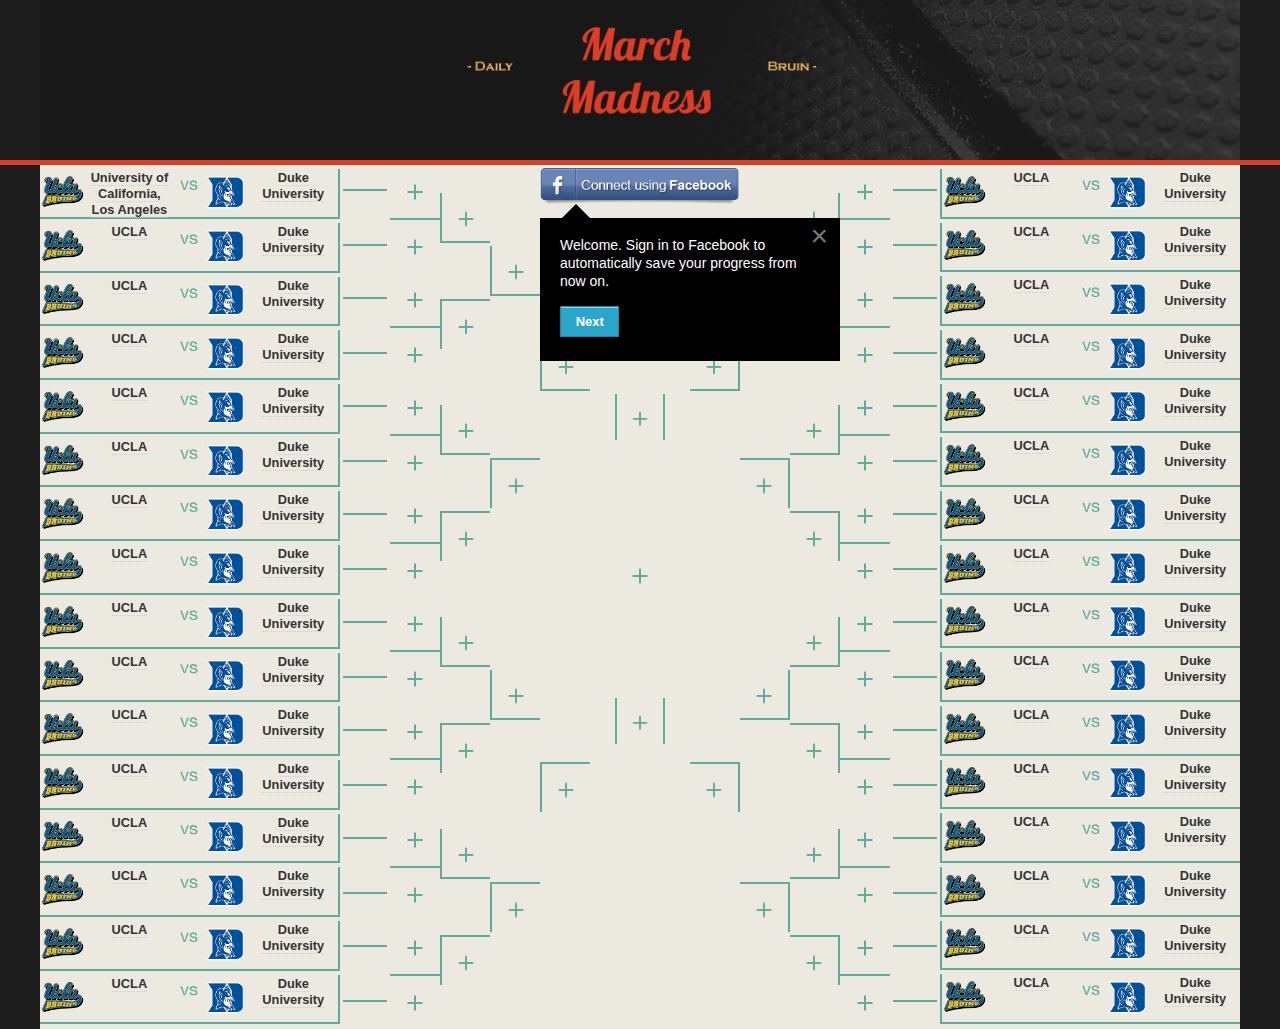
==== commit 79b101fb: "Joyride Added" ====
--- a/index.html
+++ b/index.html
@@ -24,19 +24,64 @@
   <link rel="stylesheet" href="css/styles.css">
 
   <script src="js/vendor/custom.modernizr.js"></script>
+  <script src="js/vendor/custom.modernizr.js"></script>
   <script src="js/scripts.js"></script>
 </head>
 <body>
+		<!-- Facebook Header -->
+	<div id="fb-root"></div>
+	<script>
+	  window.fbAsyncInit = function() {
+	    // init the FB JS SDK
+	    FB.init({
+	      appId      : '269701246422391', // App ID from the App Dashboard
+	      channelUrl : '//www.danielduan.net/test/channel.html', // Channel File for x-domain communication
+	      status     : true, // check the login status upon init?
+	      cookie     : true, // set sessions cookies to allow your server to access the session?
+	      xfbml      : true  // parse XFBML tags on this page?
+	    });
+	    
+	    // Additional initialization code such as adding Event Listeners goes here
+	    
+	  };
+	  
+		function login() {
+		    FB.login(function(response) {
+		        if (response.authResponse) {
+		            // connected
+		            testAPI();
+		            document.getElementById('FBconnect').src="images/FBconnectgrey.png";
+		            document.getElementById('FBlink').onclick = function() { return 0; };
+		            
+		        } else {
+		            // cancelled
+		        }
+		    });
+		}
 
-	<!-- Facebook Header -->
-	<div id="fb-root"></div>
-	<script>(function(d, s, id) {
-	  var js, fjs = d.getElementsByTagName(s)[0];
-	  if (d.getElementById(id)) return;
-	  js = d.createElement(s); js.id = id;
-	  js.src = "//connect.facebook.net/en_US/all.js#xfbml=1";
-	  fjs.parentNode.insertBefore(js, fjs);
-	}(document, 'script', 'facebook-jssdk'));</script>	
+	function testAPI() {
+    console.log('Welcome!  Fetching your information.... ');
+    FB.api('/me', function(response) {
+        console.log('Good to see you, ' + response.name + '.');
+        document.getElementById('FBmessage').innerHTML='Good to see you,</br>' + response.name + '.';
+        console.log('Your Facebook ID is ' + response.id + '.');
+        console.log(response);
+    });
+}
+	
+	  // Load the SDK's source Asynchronously
+	  // Note that the debug version is being actively developed and might 
+	  // contain some type checks that are overly strict. 
+	  // Please report such bugs using the bugs tool.
+	  (function(d, debug){
+	     var js, id = 'facebook-jssdk', ref = d.getElementsByTagName('script')[0];
+	     if (d.getElementById(id)) {return;}
+	     js = d.createElement('script'); js.id = id; js.async = true;
+	     js.src = "//connect.facebook.net/en_US/all" + (debug ? "/debug" : "") + ".js";
+	     ref.parentNode.insertBefore(js, ref);
+	   }(document, /*debug*/ false));
+	</script>
+
   <!-- Text Banner -->
   
   <header id="header" class="row">
@@ -46,7 +91,8 @@
   				<p><img src="images/basketballheadertext.png" /></p>
   			</div>
   			<div class="large-4 text-right columns">
-	  			<div class="fb-facepile" data-href="http://dailybruin.com" data-max-rows="1" data-width="300" data-colorscheme="dark"></div>
+	  			
+  			</div>
 	  		</div>
   		</div>
   	</div>
@@ -88,7 +134,7 @@
 	  	</div>
 	  	
 	  	<div class="schoolvsschool borderright borderbot">
-	  		<div class="schoolimageblock left">
+	  		<div id="Stop1" class="schoolimageblock left">
 	  			<a href="javascript:void(0)" onclick="changeImage('1-2', 'images/UCLAsquare.png');">
 	  			<img src="images/UCLAsquare.png" />
 	  			</a>
@@ -562,6 +608,7 @@
 	  		<div class="bracketicon ">
 	  			<a href="javascript:void(0)" onclick="changeImage('2-7', getInnerImage.call(this));">
 	  			<img id="1-14" src="images/square.png" />
+	  			</a>
 	  		</div>
 	  	</div>
 	  	<div class="bracketlist">
@@ -723,7 +770,11 @@
 	  
 	  <div class="large-2 columns text-center middlecolumns">
 	  	<div style="height:11em">
-	  	</div>
+	  		<a href="javascript:void(0)" id="FBlink" onclick="login();">
+	  			<img id="FBconnect" src="images/FBconnect.png" />
+	  		</a>
+	  		<span id="FBmessage"></span>
+		</div>
 	  	<div>
 		  	<div class="middleicon left">
 		  		<a href="javascript:void(0)" onclick="changeImage('5-1', getInnerImage.call(this));">
@@ -1441,7 +1492,24 @@
 	  	</div>
 
   </div>
-    
+	  
+   </div>
+   <!-- Joyride guides -->
+   <ol class="joyride-list" data-joyride>
+  <li data-id="FBconnect" data-text="Next" data-options="tipAnimation:fade">
+    <p>Welcome. Sign in to Facebook to automatically save your progress from now on.</p>
+  </li>
+  <li data-id="Stop1" data-text="Next" data-options="tipAnimation:fade">
+    <p>Choose a school to start creating your bracket.</p>
+  </li>
+  <li data-id="1-2" data-button="Next" data-options="tipAnimation:fade">
+    <p>Advance each school by clicking their logos.</p>
+  </li>
+  <li data-id="3-1" data-button="Finish" data-options="tipAnimation:fade">
+    <p>So and and so forth. Enjoy!</p>
+  </li>
+  </ol>
+
   <script>
   document.write('<script src=' +
   ('__proto__' in {} ? 'js/vendor/zepto' : 'js/vendor/jquery') +
@@ -1453,5 +1521,8 @@
   <script>
     $(document).foundation();
   </script>
+  <script type="text/javascript">
+  $(document).foundation('joyride', 'start');
+</script>
 </body>
 </html>
--- a/css/styles.css
+++ b/css/styles.css
@@ -1,6 +1,12 @@
 .outercolumns
 {
 
+}
+
+.facebooklogin
+{
+text-align: center;
+margin-top: 2em;
 }
 
 .schoolheader
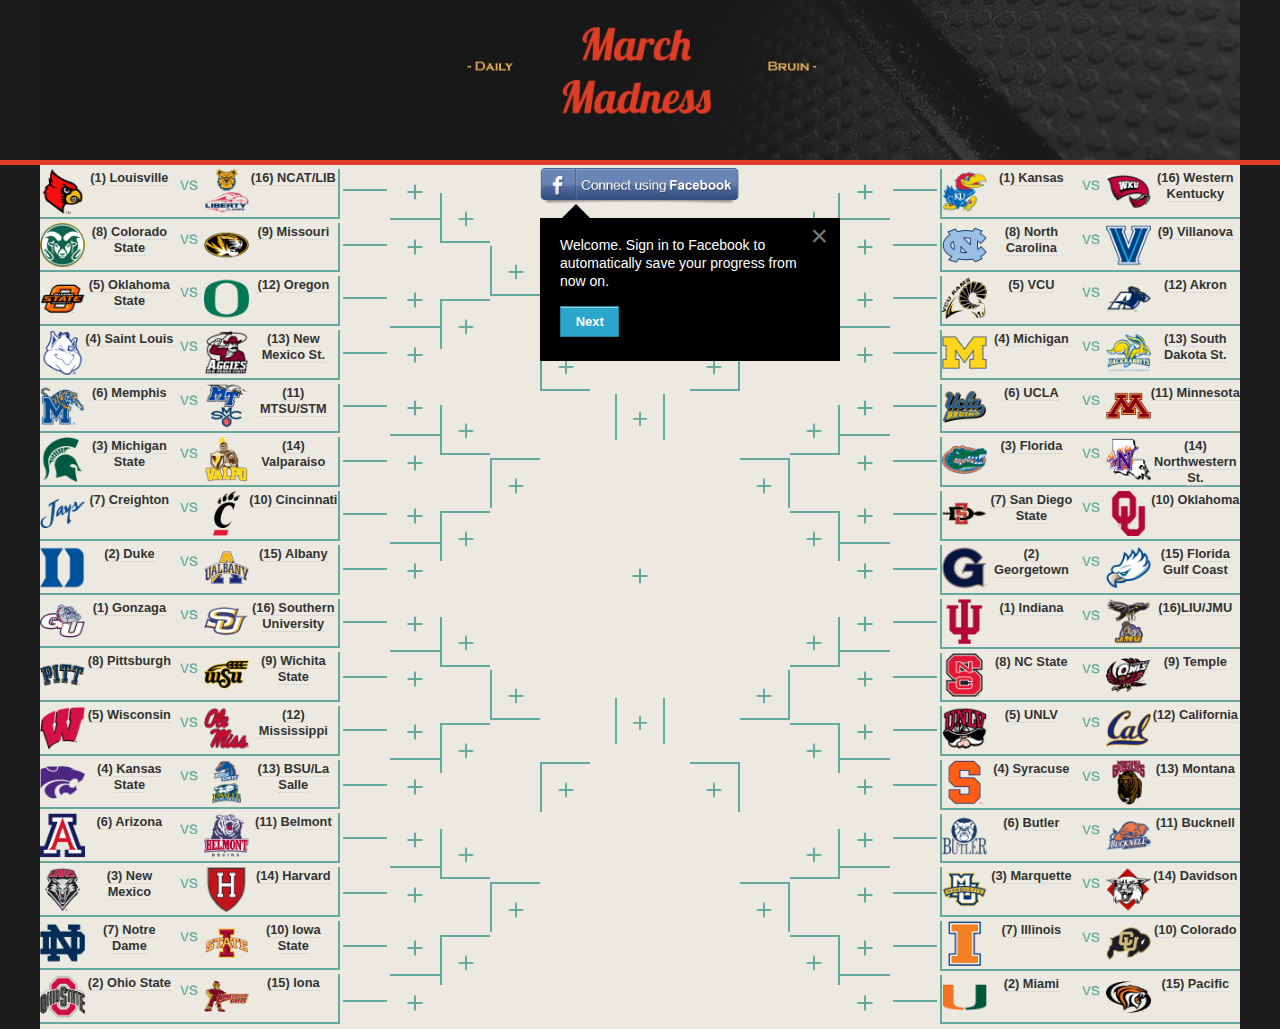
==== commit 867cb583: "updated index.html with proper seedings" ====
--- a/index.html
+++ b/index.html
@@ -108,26 +108,26 @@
   <div class="row vanilla">
 	  	  
 	  <!-- left column -->
-	  
+	  <!-- midwest -->
 	  <div class="large-3 columns outercolumns">
 	  	<div class="schoolvsschool borderright borderbot">
 	  		<div class="schoolimageblock left">
-	  			<a href="javascript:void(0)" onclick="changeImage('1-1', 'images/UCLAsquare.png');">
-	  			<img src="images/UCLAsquare.png" />
-	  			</a>
-	  		</div>
-	  		<div class="schooltextblock left">
-	  			<span data-tooltip class="has-tip" data-width="30em" title="The UCLA Bruins men's basketball program, established in 1920, owns a record 11 Division I NCAA championships. UCLA teams coached by John Wooden won 10 national titles in 12 seasons from 1964 to 1975, including 7 straight from 1967 to 1973.">University of California,</br>Los Angeles</span>
-	  		</div>
-	  		<div class="schoolvs left">
-	  			<img src="images/vs.png" />
-	  		</div>
-	  		<div class="schooltextblock right">
-	  			<span data-tooltip class="has-tip" data-width="30em" title="The Duke Blue Devils men's basketball team is the college basketball program representing Duke University in the Atlantic Coast Conference of NCAA Division I">Duke University</span>
-	  		</div>
-	  		<div class="schoolimageblock right">
-	  			<a href="javascript:void(0)" onclick="changeImage('1-1', 'images/Dukesquare.png');">
-	  			<img src="images/Dukesquare.png" />
+	  			<a href="javascript:void(0)" onclick="changeImage('1-1', 'images/midwest/louisville card square.png');">
+	  			<img src="images/midwest/louisville card square.png" />
+	  			</a>
+	  		</div>
+	  		<div class="schooltextblock left">
+	  			<span data-tooltip class="has-tip" data-width="30em" title="Louisville">(1) Louisville</span>
+	  		</div>
+	  		<div class="schoolvs left">
+	  			<img src="images/vs.png" />
+	  		</div>
+	  		<div class="schooltextblock right">
+	  			<span data-tooltip class="has-tip" data-width="30em" title="North Carolina A&T/Liberty">(16) NCAT/LIB</span>
+	  		</div>
+	  		<div class="schoolimageblock right">
+	  			<a href="javascript:void(0)" onclick="changeImage('1-1', 'images/midwest/ncat_lib square.png');">
+	  			<img src="images/midwest/ncat_lib square.png" />
 	  			</a>
 	  		</div>
 	  		<span class="clear"></span>
@@ -135,44 +135,44 @@
 	  	
 	  	<div class="schoolvsschool borderright borderbot">
 	  		<div id="Stop1" class="schoolimageblock left">
-	  			<a href="javascript:void(0)" onclick="changeImage('1-2', 'images/UCLAsquare.png');">
-	  			<img src="images/UCLAsquare.png" />
-	  			</a>
-	  		</div>
-	  		<div class="schooltextblock left">
-	  			<span data-tooltip class="has-tip" data-width="30em" title="The UCLA Bruins men's basketball program, established in 1920, owns a record 11 Division I NCAA championships. UCLA teams coached by John Wooden won 10 national titles in 12 seasons from 1964 to 1975, including 7 straight from 1967 to 1973.">UCLA</span>
-	  		</div>
-	  		<div class="schoolvs left">
-	  			<img src="images/vs.png" />
-	  		</div>
-	  		<div class="schooltextblock right">
-	  			<span data-tooltip class="has-tip" data-width="30em" title="The Duke Blue Devils men's basketball team is the college basketball program representing Duke University in the Atlantic Coast Conference of NCAA Division I">Duke University</span>
-	  		</div>
-	  		<div class="schoolimageblock right">
-	  			<a href="javascript:void(0)" onclick="changeImage('1-2', 'images/Dukesquare.png');">
-	  			<img src="images/Dukesquare.png" />
+	  			<a href="javascript:void(0)" onclick="changeImage('1-2', 'images/midwest/colorado state rams square.png');">
+	  			<img src="images/midwest/colorado state rams square.png" />
+	  			</a>
+	  		</div>
+	  		<div class="schooltextblock left">
+	  			<span data-tooltip class="has-tip" data-width="30em" title="The UCLA Bruins men's basketball program, established in 1920, owns a record 11 Division I NCAA championships. UCLA teams coached by John Wooden won 10 national titles in 12 seasons from 1964 to 1975, including 7 straight from 1967 to 1973.">(8) Colorado State</span>
+	  		</div>
+	  		<div class="schoolvs left">
+	  			<img src="images/vs.png" />
+	  		</div>
+	  		<div class="schooltextblock right">
+	  			<span data-tooltip class="has-tip" data-width="30em" title="The Duke Blue Devils men's basketball team is the college basketball program representing Duke University in the Atlantic Coast Conference of NCAA Division I">(9) Missouri</span>
+	  		</div>
+	  		<div class="schoolimageblock right">
+	  			<a href="javascript:void(0)" onclick="changeImage('1-2', 'images/midwest/missou tigers square.png');">
+	  			<img src="images/midwest/missou tigers square.png" />
 	  			</a>
 	  		</div>
 	  		<span class="clear"></span>
 	  	</div>
 	  	<div class="schoolvsschool borderright borderbot">
 	  		<div class="schoolimageblock left">
-	  			<a href="javascript:void(0)" onclick="changeImage('1-3', 'images/UCLAsquare.png');">
-	  			<img src="images/UCLAsquare.png" />
-	  			</a>
-	  		</div>
-	  		<div class="schooltextblock left">
-	  			<span data-tooltip class="has-tip" data-width="30em" title="The UCLA Bruins men's basketball program, established in 1920, owns a record 11 Division I NCAA championships. UCLA teams coached by John Wooden won 10 national titles in 12 seasons from 1964 to 1975, including 7 straight from 1967 to 1973.">UCLA</span>
-	  		</div>
-	  		<div class="schoolvs left">
-	  			<img src="images/vs.png" />
-	  		</div>
-	  		<div class="schooltextblock right">
-	  			<span data-tooltip class="has-tip" data-width="30em" title="The Duke Blue Devils men's basketball team is the college basketball program representing Duke University in the Atlantic Coast Conference of NCAA Division I">Duke University</span>
-	  		</div>
-	  		<div class="schoolimageblock right">
-	  			<a href="javascript:void(0)" onclick="changeImage('1-3', 'images/Dukesquare.png');">
-	  			<img src="images/Dukesquare.png" />
+	  			<a href="javascript:void(0)" onclick="changeImage('1-3', 'images/midwest/ok state square.png');">
+	  			<img src="images/midwest/ok state square.png" />
+	  			</a>
+	  		</div>
+	  		<div class="schooltextblock left">
+	  			<span data-tooltip class="has-tip" data-width="30em" title="The UCLA Bruins men's basketball program, established in 1920, owns a record 11 Division I NCAA championships. UCLA teams coached by John Wooden won 10 national titles in 12 seasons from 1964 to 1975, including 7 straight from 1967 to 1973.">(5) Oklahoma State</span>
+	  		</div>
+	  		<div class="schoolvs left">
+	  			<img src="images/vs.png" />
+	  		</div>
+	  		<div class="schooltextblock right">
+	  			<span data-tooltip class="has-tip" data-width="30em" title="The Duke Blue Devils men's basketball team is the college basketball program representing Duke University in the Atlantic Coast Conference of NCAA Division I">(12) Oregon</span>
+	  		</div>
+	  		<div class="schoolimageblock right">
+	  			<a href="javascript:void(0)" onclick="changeImage('1-3', 'images/midwest/oregon square.png');">
+	  			<img src="images/midwest/oregon square.png" />
 	  			</a>
 	  		</div>
 	  		<span class="clear"></span>
@@ -180,22 +180,22 @@
 	  	
 	  	<div class="schoolvsschool borderright borderbot">
 	  		<div class="schoolimageblock left">
-	  			<a href="javascript:void(0)" onclick="changeImage('1-4', 'images/UCLAsquare.png');">
-	  			<img src="images/UCLAsquare.png" />
-	  			</a>
-	  		</div>
-	  		<div class="schooltextblock left">
-	  			<span data-tooltip class="has-tip" data-width="30em" title="The UCLA Bruins men's basketball program, established in 1920, owns a record 11 Division I NCAA championships. UCLA teams coached by John Wooden won 10 national titles in 12 seasons from 1964 to 1975, including 7 straight from 1967 to 1973.">UCLA</span>
-	  		</div>
-	  		<div class="schoolvs left">
-	  			<img src="images/vs.png" />
-	  		</div>
-	  		<div class="schooltextblock right">
-	  			<span data-tooltip class="has-tip" data-width="30em" title="The Duke Blue Devils men's basketball team is the college basketball program representing Duke University in the Atlantic Coast Conference of NCAA Division I">Duke University</span>
-	  		</div>
-	  		<div class="schoolimageblock right">
-	  			<a href="javascript:void(0)" onclick="changeImage('1-4', 'images/Dukesquare.png');">
-	  			<img src="images/Dukesquare.png" />
+	  			<a href="javascript:void(0)" onclick="changeImage('1-4', 'images/midwest/saint louis square.png');">
+	  			<img src="images/midwest/saint louis square.png" />
+	  			</a>
+	  		</div>
+	  		<div class="schooltextblock left">
+	  			<span data-tooltip class="has-tip" data-width="30em" title="The UCLA Bruins men's basketball program, established in 1920, owns a record 11 Division I NCAA championships. UCLA teams coached by John Wooden won 10 national titles in 12 seasons from 1964 to 1975, including 7 straight from 1967 to 1973.">(4) Saint Louis</span>
+	  		</div>
+	  		<div class="schoolvs left">
+	  			<img src="images/vs.png" />
+	  		</div>
+	  		<div class="schooltextblock right">
+	  			<span data-tooltip class="has-tip" data-width="30em" title="The Duke Blue Devils men's basketball team is the college basketball program representing Duke University in the Atlantic Coast Conference of NCAA Division I">(13) New Mexico St.</span>
+	  		</div>
+	  		<div class="schoolimageblock right">
+	  			<a href="javascript:void(0)" onclick="changeImage('1-4', 'images/midwest/new mex state aggies square.png');">
+	  			<img src="images/midwest/new mex state aggies square.png" />
 	  			</a>
 	  		</div>
 	  		<span class="clear"></span>
@@ -203,22 +203,22 @@
 	  	
 	  	<div class="schoolvsschool borderright borderbot">
 	  		<div class="schoolimageblock left">
-	  			<a href="javascript:void(0)" onclick="changeImage('1-5', 'images/UCLAsquare.png');">
-	  			<img src="images/UCLAsquare.png" />
-	  			</a>
-	  		</div>
-	  		<div class="schooltextblock left">
-	  			<span data-tooltip class="has-tip" data-width="30em" title="The UCLA Bruins men's basketball program, established in 1920, owns a record 11 Division I NCAA championships. UCLA teams coached by John Wooden won 10 national titles in 12 seasons from 1964 to 1975, including 7 straight from 1967 to 1973.">UCLA</span>
-	  		</div>
-	  		<div class="schoolvs left">
-	  			<img src="images/vs.png" />
-	  		</div>
-	  		<div class="schooltextblock right">
-	  			<span data-tooltip class="has-tip" data-width="30em" title="The Duke Blue Devils men's basketball team is the college basketball program representing Duke University in the Atlantic Coast Conference of NCAA Division I">Duke University</span>
-	  		</div>
-	  		<div class="schoolimageblock right">
-	  			<a href="javascript:void(0)" onclick="changeImage('1-5', 'images/Dukesquare.png');">
-	  			<img src="images/Dukesquare.png" />
+	  			<a href="javascript:void(0)" onclick="changeImage('1-5', 'images/midwest/memphis tigers square.png');">
+	  			<img src="images/midwest/memphis tigers square.png" />
+	  			</a>
+	  		</div>
+	  		<div class="schooltextblock left">
+	  			<span data-tooltip class="has-tip" data-width="30em" title="The UCLA Bruins men's basketball program, established in 1920, owns a record 11 Division I NCAA championships. UCLA teams coached by John Wooden won 10 national titles in 12 seasons from 1964 to 1975, including 7 straight from 1967 to 1973.">(6) Memphis</span>
+	  		</div>
+	  		<div class="schoolvs left">
+	  			<img src="images/vs.png" />
+	  		</div>
+	  		<div class="schooltextblock right">
+	  			<span data-tooltip class="has-tip" data-width="30em" title="Middle Tennessee State University/St. Mary's">(11) MTSU/STM</span>
+	  		</div>
+	  		<div class="schoolimageblock right">
+	  			<a href="javascript:void(0)" onclick="changeImage('1-5', 'images/midwest/midd tennessee_smc square.png');">
+	  			<img src="images/midwest/midd tennessee_smc square.png" />
 	  			</a>
 	  		</div>
 	  		<span class="clear"></span>
@@ -226,22 +226,22 @@
 	  	
 	  	<div class="schoolvsschool borderright borderbot">
 	  		<div class="schoolimageblock left">
-	  			<a href="javascript:void(0)" onclick="changeImage('1-6', 'images/UCLAsquare.png');">
-	  			<img src="images/UCLAsquare.png" />
-	  			</a>
-	  		</div>
-	  		<div class="schooltextblock left">
-	  			<span data-tooltip class="has-tip" data-width="30em" title="The UCLA Bruins men's basketball program, established in 1920, owns a record 11 Division I NCAA championships. UCLA teams coached by John Wooden won 10 national titles in 12 seasons from 1964 to 1975, including 7 straight from 1967 to 1973.">UCLA</span>
-	  		</div>
-	  		<div class="schoolvs left">
-	  			<img src="images/vs.png" />
-	  		</div>
-	  		<div class="schooltextblock right">
-	  			<span data-tooltip class="has-tip" data-width="30em" title="The Duke Blue Devils men's basketball team is the college basketball program representing Duke University in the Atlantic Coast Conference of NCAA Division I">Duke University</span>
-	  		</div>
-	  		<div class="schoolimageblock right">
-	  			<a href="javascript:void(0)" onclick="changeImage('1-6', 'images/Dukesquare.png');">
-	  			<img src="images/Dukesquare.png" />
+	  			<a href="javascript:void(0)" onclick="changeImage('1-6', 'images/midwest/mich state square.png');">
+	  			<img src="images/midwest/mich state square.png" />
+	  			</a>
+	  		</div>
+	  		<div class="schooltextblock left">
+	  			<span data-tooltip class="has-tip" data-width="30em" title="The UCLA Bruins men's basketball program, established in 1920, owns a record 11 Division I NCAA championships. UCLA teams coached by John Wooden won 10 national titles in 12 seasons from 1964 to 1975, including 7 straight from 1967 to 1973.">(3) Michigan State</span>
+	  		</div>
+	  		<div class="schoolvs left">
+	  			<img src="images/vs.png" />
+	  		</div>
+	  		<div class="schooltextblock right">
+	  			<span data-tooltip class="has-tip" data-width="30em" title="The Duke Blue Devils men's basketball team is the college basketball program representing Duke University in the Atlantic Coast Conference of NCAA Division I">(14) Valparaiso</span>
+	  		</div>
+	  		<div class="schoolimageblock right">
+	  			<a href="javascript:void(0)" onclick="changeImage('1-6', 'images/midwest/valparaiso crusaders.png');">
+	  			<img src="images/midwest/valparaiso crusaders.png" />
 	  			</a>
 	  		</div>
 	  		<span class="clear"></span>
@@ -249,22 +249,22 @@
 	  	
 	  	<div class="schoolvsschool borderright borderbot">
 	  		<div class="schoolimageblock left">
-	  			<a href="javascript:void(0)" onclick="changeImage('1-7', 'images/UCLAsquare.png');">
-	  			<img src="images/UCLAsquare.png" />
-	  			</a>
-	  		</div>
-	  		<div class="schooltextblock left">
-	  			<span data-tooltip class="has-tip" data-width="30em" title="The UCLA Bruins men's basketball program, established in 1920, owns a record 11 Division I NCAA championships. UCLA teams coached by John Wooden won 10 national titles in 12 seasons from 1964 to 1975, including 7 straight from 1967 to 1973.">UCLA</span>
-	  		</div>
-	  		<div class="schoolvs left">
-	  			<img src="images/vs.png" />
-	  		</div>
-	  		<div class="schooltextblock right">
-	  			<span data-tooltip class="has-tip" data-width="30em" title="The Duke Blue Devils men's basketball team is the college basketball program representing Duke University in the Atlantic Coast Conference of NCAA Division I">Duke University</span>
-	  		</div>
-	  		<div class="schoolimageblock right">
-	  			<a href="javascript:void(0)" onclick="changeImage('1-7', 'images/Dukesquare.png');">
-	  			<img src="images/Dukesquare.png" />
+	  			<a href="javascript:void(0)" onclick="changeImage('1-7', 'images/midwest/creighton blue jays.png');">
+	  			<img src="images/midwest/creighton blue jays.png" />
+	  			</a>
+	  		</div>
+	  		<div class="schooltextblock left">
+	  			<span data-tooltip class="has-tip" data-width="30em" title="The UCLA Bruins men's basketball program, established in 1920, owns a record 11 Division I NCAA championships. UCLA teams coached by John Wooden won 10 national titles in 12 seasons from 1964 to 1975, including 7 straight from 1967 to 1973.">(7) Creighton</span>
+	  		</div>
+	  		<div class="schoolvs left">
+	  			<img src="images/vs.png" />
+	  		</div>
+	  		<div class="schooltextblock right">
+	  			<span data-tooltip class="has-tip" data-width="30em" title="The Duke Blue Devils men's basketball team is the college basketball program representing Duke University in the Atlantic Coast Conference of NCAA Division I">(10) Cincinnati</span>
+	  		</div>
+	  		<div class="schoolimageblock right">
+	  			<a href="javascript:void(0)" onclick="changeImage('1-7', 'images/midwest/cincinnati bearcats square.png');">
+	  			<img src="images/midwest/cincinnati bearcats square.png" />
 	  			</a>
 	  		</div>
 	  		<span class="clear"></span>
@@ -272,198 +272,201 @@
 	  	
 	  	<div class="schoolvsschool borderright borderbot">
 	  		<div class="schoolimageblock left">
-	  			<a href="javascript:void(0)" onclick="changeImage('1-8', 'images/UCLAsquare.png');">
-	  			<img src="images/UCLAsquare.png" />
-	  			</a>
-	  		</div>
-	  		<div class="schooltextblock left">
-	  			<span data-tooltip class="has-tip" data-width="30em" title="The UCLA Bruins men's basketball program, established in 1920, owns a record 11 Division I NCAA championships. UCLA teams coached by John Wooden won 10 national titles in 12 seasons from 1964 to 1975, including 7 straight from 1967 to 1973.">UCLA</span>
-	  		</div>
-	  		<div class="schoolvs left">
-	  			<img src="images/vs.png" />
-	  		</div>
-	  		<div class="schooltextblock right">
-	  			<span data-tooltip class="has-tip" data-width="30em" title="The Duke Blue Devils men's basketball team is the college basketball program representing Duke University in the Atlantic Coast Conference of NCAA Division I">Duke University</span>
-	  		</div>
-	  		<div class="schoolimageblock right">
-	  			<a href="javascript:void(0)" onclick="changeImage('1-8', 'images/Dukesquare.png');">
-	  			<img src="images/Dukesquare.png" />
-	  			</a>
-	  		</div>
-	  		<span class="clear"></span>
-	  	</div>
+	  			<a href="javascript:void(0)" onclick="changeImage('1-8', 'images/midwest/duke alt square.png');">
+	  			<img src="images/midwest/duke alt square.png" />
+	  			</a>
+	  		</div>
+	  		<div class="schooltextblock left">
+	  			<span data-tooltip class="has-tip" data-width="30em" title="The UCLA Bruins men's basketball program, established in 1920, owns a record 11 Division I NCAA championships. UCLA teams coached by John Wooden won 10 national titles in 12 seasons from 1964 to 1975, including 7 straight from 1967 to 1973.">(2) Duke</span>
+	  		</div>
+	  		<div class="schoolvs left">
+	  			<img src="images/vs.png" />
+	  		</div>
+	  		<div class="schooltextblock right">
+	  			<span data-tooltip class="has-tip" data-width="30em" title="The Duke Blue Devils men's basketball team is the college basketball program representing Duke University in the Atlantic Coast Conference of NCAA Division I">(15) Albany</span>
+	  		</div>
+	  		<div class="schoolimageblock right">
+	  			<a href="javascript:void(0)" onclick="changeImage('1-8', 'images/midwest/albany square.png');">
+	  			<img src="images/midwest/albany square.png" />
+	  			</a>
+	  		</div>
+	  		<span class="clear"></span>
+	  	</div>
+
+
+	  	<!-- west -->
 	  	<div class="schoolvsschool borderright borderbot">
 	  		<div class="schoolimageblock left">
-	  			<a href="javascript:void(0)" onclick="changeImage('1-9', 'images/UCLAsquare.png');">
-	  			<img src="images/UCLAsquare.png" />
-	  			</a>
-	  		</div>
-	  		<div class="schooltextblock left">
-	  			<span data-tooltip class="has-tip" data-width="30em" title="The UCLA Bruins men's basketball program, established in 1920, owns a record 11 Division I NCAA championships. UCLA teams coached by John Wooden won 10 national titles in 12 seasons from 1964 to 1975, including 7 straight from 1967 to 1973.">UCLA</span>
-	  		</div>
-	  		<div class="schoolvs left">
-	  			<img src="images/vs.png" />
-	  		</div>
-	  		<div class="schooltextblock right">
-	  			<span data-tooltip class="has-tip" data-width="30em" title="The Duke Blue Devils men's basketball team is the college basketball program representing Duke University in the Atlantic Coast Conference of NCAA Division I">Duke University</span>
-	  		</div>
-	  		<div class="schoolimageblock right">
-	  			<a href="javascript:void(0)" onclick="changeImage('1-9', 'images/Dukesquare.png');">
-	  			<img src="images/Dukesquare.png" />
+	  			<a href="javascript:void(0)" onclick="changeImage('1-9', 'images/west/gonzaga bulldogs square.png');">
+	  			<img src="images/west/gonzaga bulldogs square.png" />
+	  			</a>
+	  		</div>
+	  		<div class="schooltextblock left">
+	  			<span data-tooltip class="has-tip" data-width="30em" title="The UCLA Bruins men's basketball program, established in 1920, owns a record 11 Division I NCAA championships. UCLA teams coached by John Wooden won 10 national titles in 12 seasons from 1964 to 1975, including 7 straight from 1967 to 1973.">(1) Gonzaga</span>
+	  		</div>
+	  		<div class="schoolvs left">
+	  			<img src="images/vs.png" />
+	  		</div>
+	  		<div class="schooltextblock right">
+	  			<span data-tooltip class="has-tip" data-width="30em" title="The Duke Blue Devils men's basketball team is the college basketball program representing Duke University in the Atlantic Coast Conference of NCAA Division I">(16) Southern University</span>
+	  		</div>
+	  		<div class="schoolimageblock right">
+	  			<a href="javascript:void(0)" onclick="changeImage('1-9', 'images/west/southern univ square.png');">
+	  			<img src="images/west/southern univ square.png" />
 	  			</a>
 	  		</div>
 	  		<span class="clear"></span>
 	  	</div>
 	  	<div class="schoolvsschool borderright borderbot">
 	  		<div class="schoolimageblock left">
-	  			<a href="javascript:void(0)" onclick="changeImage('1-10', 'images/UCLAsquare.png');">
-	  			<img src="images/UCLAsquare.png" />
-	  			</a>
-	  		</div>
-	  		<div class="schooltextblock left">
-	  			<span data-tooltip class="has-tip" data-width="30em" title="The UCLA Bruins men's basketball program, established in 1920, owns a record 11 Division I NCAA championships. UCLA teams coached by John Wooden won 10 national titles in 12 seasons from 1964 to 1975, including 7 straight from 1967 to 1973.">UCLA</span>
-	  		</div>
-	  		<div class="schoolvs left">
-	  			<img src="images/vs.png" />
-	  		</div>
-	  		<div class="schooltextblock right">
-	  			<span data-tooltip class="has-tip" data-width="30em" title="The Duke Blue Devils men's basketball team is the college basketball program representing Duke University in the Atlantic Coast Conference of NCAA Division I">Duke University</span>
-	  		</div>
-	  		<div class="schoolimageblock right">
-	  			<a href="javascript:void(0)" onclick="changeImage('1-10', 'images/Dukesquare.png');">
-	  			<img src="images/Dukesquare.png" />
+	  			<a href="javascript:void(0)" onclick="changeImage('1-10', 'images/west/pittsburgh square.png');">
+	  			<img src="images/west/pittsburgh square.png" />
+	  			</a>
+	  		</div>
+	  		<div class="schooltextblock left">
+	  			<span data-tooltip class="has-tip" data-width="30em" title="The UCLA Bruins men's basketball program, established in 1920, owns a record 11 Division I NCAA championships. UCLA teams coached by John Wooden won 10 national titles in 12 seasons from 1964 to 1975, including 7 straight from 1967 to 1973.">(8) Pittsburgh</span>
+	  		</div>
+	  		<div class="schoolvs left">
+	  			<img src="images/vs.png" />
+	  		</div>
+	  		<div class="schooltextblock right">
+	  			<span data-tooltip class="has-tip" data-width="30em" title="The Duke Blue Devils men's basketball team is the college basketball program representing Duke University in the Atlantic Coast Conference of NCAA Division I">(9) Wichita State</span>
+	  		</div>
+	  		<div class="schoolimageblock right">
+	  			<a href="javascript:void(0)" onclick="changeImage('1-10', 'images/west/wichita state square.png');">
+	  			<img src="images/west/wichita state square.png" />
 	  			</a>
 	  		</div>
 	  		<span class="clear"></span>
 	  	</div>
 	  	<div class="schoolvsschool borderright borderbot">
 	  		<div class="schoolimageblock left">
-	  			<a href="javascript:void(0)" onclick="changeImage('1-11', 'images/UCLAsquare.png');">
-	  			<img src="images/UCLAsquare.png" />
-	  			</a>
-	  		</div>
-	  		<div class="schooltextblock left">
-	  			<span data-tooltip class="has-tip" data-width="30em" title="The UCLA Bruins men's basketball program, established in 1920, owns a record 11 Division I NCAA championships. UCLA teams coached by John Wooden won 10 national titles in 12 seasons from 1964 to 1975, including 7 straight from 1967 to 1973.">UCLA</span>
-	  		</div>
-	  		<div class="schoolvs left">
-	  			<img src="images/vs.png" />
-	  		</div>
-	  		<div class="schooltextblock right">
-	  			<span data-tooltip class="has-tip" data-width="30em" title="The Duke Blue Devils men's basketball team is the college basketball program representing Duke University in the Atlantic Coast Conference of NCAA Division I">Duke University</span>
-	  		</div>
-	  		<div class="schoolimageblock right">
-	  			<a href="javascript:void(0)" onclick="changeImage('1-11', 'images/Dukesquare.png');">
-	  			<img src="images/Dukesquare.png" />
+	  			<a href="javascript:void(0)" onclick="changeImage('1-11', 'images/west/wisconsin square.png');">
+	  			<img src="images/west/wisconsin square.png" />
+	  			</a>
+	  		</div>
+	  		<div class="schooltextblock left">
+	  			<span data-tooltip class="has-tip" data-width="30em" title="The UCLA Bruins men's basketball program, established in 1920, owns a record 11 Division I NCAA championships. UCLA teams coached by John Wooden won 10 national titles in 12 seasons from 1964 to 1975, including 7 straight from 1967 to 1973.">(5) Wisconsin</span>
+	  		</div>
+	  		<div class="schoolvs left">
+	  			<img src="images/vs.png" />
+	  		</div>
+	  		<div class="schooltextblock right">
+	  			<span data-tooltip class="has-tip" data-width="30em" title="The Duke Blue Devils men's basketball team is the college basketball program representing Duke University in the Atlantic Coast Conference of NCAA Division I">(12) Mississippi</span>
+	  		</div>
+	  		<div class="schoolimageblock right">
+	  			<a href="javascript:void(0)" onclick="changeImage('1-11', 'images/west/ole miss square.png');">
+	  			<img src="images/west/ole miss square.png" />
 	  			</a>
 	  		</div>
 	  		<span class="clear"></span>
 	  	</div>
 	  	<div class="schoolvsschool borderright borderbot">
 	  		<div class="schoolimageblock left">
-	  			<a href="javascript:void(0)" onclick="changeImage('1-12', 'images/UCLAsquare.png');">
-	  			<img src="images/UCLAsquare.png" />
-	  			</a>
-	  		</div>
-	  		<div class="schooltextblock left">
-	  			<span data-tooltip class="has-tip" data-width="30em" title="The UCLA Bruins men's basketball program, established in 1920, owns a record 11 Division I NCAA championships. UCLA teams coached by John Wooden won 10 national titles in 12 seasons from 1964 to 1975, including 7 straight from 1967 to 1973.">UCLA</span>
-	  		</div>
-	  		<div class="schoolvs left">
-	  			<img src="images/vs.png" />
-	  		</div>
-	  		<div class="schooltextblock right">
-	  			<span data-tooltip class="has-tip" data-width="30em" title="The Duke Blue Devils men's basketball team is the college basketball program representing Duke University in the Atlantic Coast Conference of NCAA Division I">Duke University</span>
-	  		</div>
-	  		<div class="schoolimageblock right">
-	  			<a href="javascript:void(0)" onclick="changeImage('1-12', 'images/Dukesquare.png');">
-	  			<img src="images/Dukesquare.png" />
+	  			<a href="javascript:void(0)" onclick="changeImage('1-12', 'images/west/kansas state square.png');">
+	  			<img src="images/west/kansas state square.png" />
+	  			</a>
+	  		</div>
+	  		<div class="schooltextblock left">
+	  			<span data-tooltip class="has-tip" data-width="30em" title="The UCLA Bruins men's basketball program, established in 1920, owns a record 11 Division I NCAA championships. UCLA teams coached by John Wooden won 10 national titles in 12 seasons from 1964 to 1975, including 7 straight from 1967 to 1973.">(4) Kansas State</span>
+	  		</div>
+	  		<div class="schoolvs left">
+	  			<img src="images/vs.png" />
+	  		</div>
+	  		<div class="schooltextblock right">
+	  			<span data-tooltip class="has-tip" data-width="30em" title="Boise State/La Salle">(13) BSU/La Salle</span>
+	  		</div>
+	  		<div class="schoolimageblock right">
+	  			<a href="javascript:void(0)" onclick="changeImage('1-12', 'images/west/boise state_ la salle square.png');">
+	  			<img src="images/west/boise state_ la salle square.png" />
 	  			</a>
 	  		</div>
 	  		<span class="clear"></span>
 	  	</div>
 	  	<div class="schoolvsschool borderright borderbot">
 	  		<div class="schoolimageblock left">
-	  			<a href="javascript:void(0)" onclick="changeImage('1-13', 'images/UCLAsquare.png');">
-	  			<img src="images/UCLAsquare.png" />
-	  			</a>
-	  		</div>
-	  		<div class="schooltextblock left">
-	  			<span data-tooltip class="has-tip" data-width="30em" title="The UCLA Bruins men's basketball program, established in 1920, owns a record 11 Division I NCAA championships. UCLA teams coached by John Wooden won 10 national titles in 12 seasons from 1964 to 1975, including 7 straight from 1967 to 1973.">UCLA</span>
-	  		</div>
-	  		<div class="schoolvs left">
-	  			<img src="images/vs.png" />
-	  		</div>
-	  		<div class="schooltextblock right">
-	  			<span data-tooltip class="has-tip" data-width="30em" title="The Duke Blue Devils men's basketball team is the college basketball program representing Duke University in the Atlantic Coast Conference of NCAA Division I">Duke University</span>
-	  		</div>
-	  		<div class="schoolimageblock right">
-	  			<a href="javascript:void(0)" onclick="changeImage('1-13', 'images/Dukesquare.png');">
-	  			<img src="images/Dukesquare.png" />
+	  			<a href="javascript:void(0)" onclick="changeImage('1-13', 'images/west/arizona square.png');">
+	  			<img src="images/west/arizona square.png" />
+	  			</a>
+	  		</div>
+	  		<div class="schooltextblock left">
+	  			<span data-tooltip class="has-tip" data-width="30em" title="The UCLA Bruins men's basketball program, established in 1920, owns a record 11 Division I NCAA championships. UCLA teams coached by John Wooden won 10 national titles in 12 seasons from 1964 to 1975, including 7 straight from 1967 to 1973.">(6) Arizona</span>
+	  		</div>
+	  		<div class="schoolvs left">
+	  			<img src="images/vs.png" />
+	  		</div>
+	  		<div class="schooltextblock right">
+	  			<span data-tooltip class="has-tip" data-width="30em" title="The Duke Blue Devils men's basketball team is the college basketball program representing Duke University in the Atlantic Coast Conference of NCAA Division I">(11) Belmont</span>
+	  		</div>
+	  		<div class="schoolimageblock right">
+	  			<a href="javascript:void(0)" onclick="changeImage('1-13', 'images/west/belmont bruins square.png');">
+	  			<img src="images/west/belmont bruins square.png" />
 	  			</a>
 	  		</div>
 	  		<span class="clear"></span>
 	  	</div>
 	  	<div class="schoolvsschool borderright borderbot">
 	  		<div class="schoolimageblock left">
-	  			<a href="javascript:void(0)" onclick="changeImage('1-14', 'images/UCLAsquare.png');">
-	  			<img src="images/UCLAsquare.png" />
-	  			</a>
-	  		</div>
-	  		<div class="schooltextblock left">
-	  			<span data-tooltip class="has-tip" data-width="30em" title="The UCLA Bruins men's basketball program, established in 1920, owns a record 11 Division I NCAA championships. UCLA teams coached by John Wooden won 10 national titles in 12 seasons from 1964 to 1975, including 7 straight from 1967 to 1973.">UCLA</span>
-	  		</div>
-	  		<div class="schoolvs left">
-	  			<img src="images/vs.png" />
-	  		</div>
-	  		<div class="schooltextblock right">
-	  			<span data-tooltip class="has-tip" data-width="30em" title="The Duke Blue Devils men's basketball team is the college basketball program representing Duke University in the Atlantic Coast Conference of NCAA Division I">Duke University</span>
-	  		</div>
-	  		<div class="schoolimageblock right">
-	  			<a href="javascript:void(0)" onclick="changeImage('1-14', 'images/Dukesquare.png');">
-	  			<img src="images/Dukesquare.png" />
+	  			<a href="javascript:void(0)" onclick="changeImage('1-14', 'images/west/new mexico square.png');">
+	  			<img src="images/west/new mexico square.png" />
+	  			</a>
+	  		</div>
+	  		<div class="schooltextblock left">
+	  			<span data-tooltip class="has-tip" data-width="30em" title="The UCLA Bruins men's basketball program, established in 1920, owns a record 11 Division I NCAA championships. UCLA teams coached by John Wooden won 10 national titles in 12 seasons from 1964 to 1975, including 7 straight from 1967 to 1973.">(3) New Mexico</span>
+	  		</div>
+	  		<div class="schoolvs left">
+	  			<img src="images/vs.png" />
+	  		</div>
+	  		<div class="schooltextblock right">
+	  			<span data-tooltip class="has-tip" data-width="30em" title="The Duke Blue Devils men's basketball team is the college basketball program representing Duke University in the Atlantic Coast Conference of NCAA Division I">(14) Harvard</span>
+	  		</div>
+	  		<div class="schoolimageblock right">
+	  			<a href="javascript:void(0)" onclick="changeImage('1-14', 'images/west/harvard square.png');">
+	  			<img src="images/west/harvard square.png" />
 	  			</a>
 	  		</div>
 	  		<span class="clear"></span>
 	  	</div>
 	  	<div class="schoolvsschool borderright borderbot">
 	  		<div class="schoolimageblock left">
-	  			<a href="javascript:void(0)" onclick="changeImage('1-15', 'images/UCLAsquare.png');">
-	  			<img src="images/UCLAsquare.png" />
-	  			</a>
-	  		</div>
-	  		<div class="schooltextblock left">
-	  			<span data-tooltip class="has-tip" data-width="30em" title="The UCLA Bruins men's basketball program, established in 1920, owns a record 11 Division I NCAA championships. UCLA teams coached by John Wooden won 10 national titles in 12 seasons from 1964 to 1975, including 7 straight from 1967 to 1973.">UCLA</span>
-	  		</div>
-	  		<div class="schoolvs left">
-	  			<img src="images/vs.png" />
-	  		</div>
-	  		<div class="schooltextblock right">
-	  			<span data-tooltip class="has-tip" data-width="30em" title="The Duke Blue Devils men's basketball team is the college basketball program representing Duke University in the Atlantic Coast Conference of NCAA Division I">Duke University</span>
-	  		</div>
-	  		<div class="schoolimageblock right">
-	  			<a href="javascript:void(0)" onclick="changeImage('1-15', 'images/Dukesquare.png');">
-	  			<img src="images/Dukesquare.png" />
+	  			<a href="javascript:void(0)" onclick="changeImage('1-15', 'images/west/notre dame square.png');">
+	  			<img src="images/west/notre dame square.png" />
+	  			</a>
+	  		</div>
+	  		<div class="schooltextblock left">
+	  			<span data-tooltip class="has-tip" data-width="30em" title="The UCLA Bruins men's basketball program, established in 1920, owns a record 11 Division I NCAA championships. UCLA teams coached by John Wooden won 10 national titles in 12 seasons from 1964 to 1975, including 7 straight from 1967 to 1973.">(7) Notre Dame</span>
+	  		</div>
+	  		<div class="schoolvs left">
+	  			<img src="images/vs.png" />
+	  		</div>
+	  		<div class="schooltextblock right">
+	  			<span data-tooltip class="has-tip" data-width="30em" title="The Duke Blue Devils men's basketball team is the college basketball program representing Duke University in the Atlantic Coast Conference of NCAA Division I">(10) Iowa State</span>
+	  		</div>
+	  		<div class="schoolimageblock right">
+	  			<a href="javascript:void(0)" onclick="changeImage('1-15', 'images/west/iowa state square.png');">
+	  			<img src="images/west/iowa state square.png" />
 	  			</a>
 	  		</div>
 	  		<span class="clear"></span>
 	  	</div>
 	  	<div class="schoolvsschool borderright borderbot">
 	  		<div class="schoolimageblock left">
-	  			<a href="javascript:void(0)" onclick="changeImage('1-16', 'images/UCLAsquare.png');">
-	  			<img src="images/UCLAsquare.png" />
-	  			</a>
-	  		</div>
-	  		<div class="schooltextblock left">
-	  			<span data-tooltip class="has-tip" data-width="30em" title="The UCLA Bruins men's basketball program, established in 1920, owns a record 11 Division I NCAA championships. UCLA teams coached by John Wooden won 10 national titles in 12 seasons from 1964 to 1975, including 7 straight from 1967 to 1973.">UCLA</span>
-	  		</div>
-	  		<div class="schoolvs left">
-	  			<img src="images/vs.png" />
-	  		</div>
-	  		<div class="schooltextblock right">
-	  			<span data-tooltip class="has-tip" data-width="30em" title="The Duke Blue Devils men's basketball team is the college basketball program representing Duke University in the Atlantic Coast Conference of NCAA Division I">Duke University</span>
-	  		</div>
-	  		<div class="schoolimageblock right">
-	  			<a href="javascript:void(0)" onclick="changeImage('1-16', 'images/Dukesquare.png');">
-	  			<img src="images/Dukesquare.png" />
+	  			<a href="javascript:void(0)" onclick="changeImage('1-16', 'images/west/ohio state square.png');">
+	  			<img src="images/west/ohio state square.png" />
+	  			</a>
+	  		</div>
+	  		<div class="schooltextblock left">
+	  			<span data-tooltip class="has-tip" data-width="30em" title="The UCLA Bruins men's basketball program, established in 1920, owns a record 11 Division I NCAA championships. UCLA teams coached by John Wooden won 10 national titles in 12 seasons from 1964 to 1975, including 7 straight from 1967 to 1973.">(2) Ohio State</span>
+	  		</div>
+	  		<div class="schoolvs left">
+	  			<img src="images/vs.png" />
+	  		</div>
+	  		<div class="schooltextblock right">
+	  			<span data-tooltip class="has-tip" data-width="30em" title="The Duke Blue Devils men's basketball team is the college basketball program representing Duke University in the Atlantic Coast Conference of NCAA Division I">(15) Iona</span>
+	  		</div>
+	  		<div class="schoolimageblock right">
+	  			<a href="javascript:void(0)" onclick="changeImage('1-16', 'images/west/iona square.png');">
+	  			<img src="images/west/iona square.png" />
 	  			</a>
 	  		</div>
 	  		<span class="clear"></span>
@@ -1125,22 +1128,22 @@
 	  <div class="large-3 columns outercolumns">
 	  	<div class="schoolvsschool borderbot borderleft">
 	  		<div class="schoolimageblock left">
-	  			<a href="javascript:void(0)" onclick="changeImage('1-17', 'images/UCLAsquare.png');">
-	  			<img src="images/UCLAsquare.png" />
-	  			</a>
-	  		</div>
-	  		<div class="schooltextblock left">
-	  			<span data-tooltip class="has-tip" data-width="30em" title="The UCLA Bruins men's basketball program, established in 1920, owns a record 11 Division I NCAA championships. UCLA teams coached by John Wooden won 10 national titles in 12 seasons from 1964 to 1975, including 7 straight from 1967 to 1973.">UCLA</span>
-	  		</div>
-	  		<div class="schoolvs left">
-	  			<img src="images/vs.png" />
-	  		</div>
-	  		<div class="schooltextblock right">
-	  			<span data-tooltip class="has-tip" data-width="30em" title="The Duke Blue Devils men's basketball team is the college basketball program representing Duke University in the Atlantic Coast Conference of NCAA Division I">Duke University</span>
-	  		</div>
-	  		<div class="schoolimageblock right">
-	  			<a href="javascript:void(0)" onclick="changeImage('1-17', 'images/Dukesquare.png');">
-	  			<img src="images/Dukesquare.png" />
+	  			<a href="javascript:void(0)" onclick="changeImage('1-17', 'images/south/kansas square.png');">
+	  			<img src="images/south/kansas square.png" />
+	  			</a>
+	  		</div>
+	  		<div class="schooltextblock left">
+	  			<span data-tooltip class="has-tip" data-width="30em" title="The UCLA Bruins men's basketball program, established in 1920, owns a record 11 Division I NCAA championships. UCLA teams coached by John Wooden won 10 national titles in 12 seasons from 1964 to 1975, including 7 straight from 1967 to 1973.">(1) Kansas</span>
+	  		</div>
+	  		<div class="schoolvs left">
+	  			<img src="images/vs.png" />
+	  		</div>
+	  		<div class="schooltextblock right">
+	  			<span data-tooltip class="has-tip" data-width="30em" title="The Duke Blue Devils men's basketball team is the college basketball program representing Duke University in the Atlantic Coast Conference of NCAA Division I">(16) Western Kentucky</span>
+	  		</div>
+	  		<div class="schoolimageblock right">
+	  			<a href="javascript:void(0)" onclick="changeImage('1-17', 'images/south/w kentucky square.png');">
+	  			<img src="images/south/w kentucky square.png" />
 	  			</a>
 	  		</div>
 	  		<span class="clear"></span>
@@ -1148,22 +1151,22 @@
 	  	
 	  	<div class="schoolvsschool borderbot borderleft">
 	  		<div class="schoolimageblock left">
-	  			<a href="javascript:void(0)" onclick="changeImage('1-18', 'images/UCLAsquare.png');">
-	  			<img src="images/UCLAsquare.png" />
-	  			</a>
-	  		</div>
-	  		<div class="schooltextblock left">
-	  			<span data-tooltip class="has-tip" data-width="30em" title="The UCLA Bruins men's basketball program, established in 1920, owns a record 11 Division I NCAA championships. UCLA teams coached by John Wooden won 10 national titles in 12 seasons from 1964 to 1975, including 7 straight from 1967 to 1973.">UCLA</span>
-	  		</div>
-	  		<div class="schoolvs left">
-	  			<img src="images/vs.png" />
-	  		</div>
-	  		<div class="schooltextblock right">
-	  			<span data-tooltip class="has-tip" data-width="30em" title="The Duke Blue Devils men's basketball team is the college basketball program representing Duke University in the Atlantic Coast Conference of NCAA Division I">Duke University</span>
-	  		</div>
-	  		<div class="schoolimageblock right">
-	  			<a href="javascript:void(0)" onclick="changeImage('1-18', 'images/Dukesquare.png');">
-	  			<img src="images/Dukesquare.png" />
+	  			<a href="javascript:void(0)" onclick="changeImage('1-18', 'images/south/nc square.png');">
+	  			<img src="images/south/nc square.png" />
+	  			</a>
+	  		</div>
+	  		<div class="schooltextblock left">
+	  			<span data-tooltip class="has-tip" data-width="30em" title="The UCLA Bruins men's basketball program, established in 1920, owns a record 11 Division I NCAA championships. UCLA teams coached by John Wooden won 10 national titles in 12 seasons from 1964 to 1975, including 7 straight from 1967 to 1973.">(8) North Carolina</span>
+	  		</div>
+	  		<div class="schoolvs left">
+	  			<img src="images/vs.png" />
+	  		</div>
+	  		<div class="schooltextblock right">
+	  			<span data-tooltip class="has-tip" data-width="30em" title="The Duke Blue Devils men's basketball team is the college basketball program representing Duke University in the Atlantic Coast Conference of NCAA Division I">(9) Villanova</span>
+	  		</div>
+	  		<div class="schoolimageblock right">
+	  			<a href="javascript:void(0)" onclick="changeImage('1-18', 'images/south/villanova square.png');">
+	  			<img src="images/south/villanova square.png" />
 	  			</a>
 	  		</div>
 	  		<span class="clear"></span>
@@ -1171,22 +1174,22 @@
 	  	
 	  	<div class="schoolvsschool borderbot borderleft">
 	  		<div class="schoolimageblock left">
-	  			<a href="javascript:void(0)" onclick="changeImage('1-19', 'images/UCLAsquare.png');">
-	  			<img src="images/UCLAsquare.png" />
-	  			</a>
-	  		</div>
-	  		<div class="schooltextblock left">
-	  			<span data-tooltip class="has-tip" data-width="30em" title="The UCLA Bruins men's basketball program, established in 1920, owns a record 11 Division I NCAA championships. UCLA teams coached by John Wooden won 10 national titles in 12 seasons from 1964 to 1975, including 7 straight from 1967 to 1973.">UCLA</span>
-	  		</div>
-	  		<div class="schoolvs left">
-	  			<img src="images/vs.png" />
-	  		</div>
-	  		<div class="schooltextblock right">
-	  			<span data-tooltip class="has-tip" data-width="30em" title="The Duke Blue Devils men's basketball team is the college basketball program representing Duke University in the Atlantic Coast Conference of NCAA Division I">Duke University</span>
-	  		</div>
-	  		<div class="schoolimageblock right">
-	  			<a href="javascript:void(0)" onclick="changeImage('1-19', 'images/Dukesquare.png');">
-	  			<img src="images/Dukesquare.png" />
+	  			<a href="javascript:void(0)" onclick="changeImage('1-19', 'images/south/vcu rams square.png');">
+	  			<img src="images/south/vcu rams square.png" />
+	  			</a>
+	  		</div>
+	  		<div class="schooltextblock left">
+	  			<span data-tooltip class="has-tip" data-width="30em" title="The UCLA Bruins men's basketball program, established in 1920, owns a record 11 Division I NCAA championships. UCLA teams coached by John Wooden won 10 national titles in 12 seasons from 1964 to 1975, including 7 straight from 1967 to 1973.">(5) VCU</span>
+	  		</div>
+	  		<div class="schoolvs left">
+	  			<img src="images/vs.png" />
+	  		</div>
+	  		<div class="schooltextblock right">
+	  			<span data-tooltip class="has-tip" data-width="30em" title="The Duke Blue Devils men's basketball team is the college basketball program representing Duke University in the Atlantic Coast Conference of NCAA Division I">(12) Akron</span>
+	  		</div>
+	  		<div class="schoolimageblock right">
+	  			<a href="javascript:void(0)" onclick="changeImage('1-19', 'images/south/akron square.png');">
+	  			<img src="images/south/akron square.png" />
 	  			</a>
 	  		</div>
 	  		<span class="clear"></span>
@@ -1194,22 +1197,22 @@
 	  	
 	  	<div class="schoolvsschool borderbot borderleft">
 	  		<div class="schoolimageblock left">
-	  			<a href="javascript:void(0)" onclick="changeImage('1-20', 'images/UCLAsquare.png');">
-	  			<img src="images/UCLAsquare.png" />
-	  			</a>
-	  		</div>
-	  		<div class="schooltextblock left">
-	  			<span data-tooltip class="has-tip" data-width="30em" title="The UCLA Bruins men's basketball program, established in 1920, owns a record 11 Division I NCAA championships. UCLA teams coached by John Wooden won 10 national titles in 12 seasons from 1964 to 1975, including 7 straight from 1967 to 1973.">UCLA</span>
-	  		</div>
-	  		<div class="schoolvs left">
-	  			<img src="images/vs.png" />
-	  		</div>
-	  		<div class="schooltextblock right">
-	  			<span data-tooltip class="has-tip" data-width="30em" title="The Duke Blue Devils men's basketball team is the college basketball program representing Duke University in the Atlantic Coast Conference of NCAA Division I">Duke University</span>
-	  		</div>
-	  		<div class="schoolimageblock right">
-	  			<a href="javascript:void(0)" onclick="changeImage('1-20', 'images/Dukesquare.png');">
-	  			<img src="images/Dukesquare.png" />
+	  			<a href="javascript:void(0)" onclick="changeImage('1-20', 'images/south/mich square.png');">
+	  			<img src="images/south/mich square.png" />
+	  			</a>
+	  		</div>
+	  		<div class="schooltextblock left">
+	  			<span data-tooltip class="has-tip" data-width="30em" title="The UCLA Bruins men's basketball program, established in 1920, owns a record 11 Division I NCAA championships. UCLA teams coached by John Wooden won 10 national titles in 12 seasons from 1964 to 1975, including 7 straight from 1967 to 1973.">(4) Michigan</span>
+	  		</div>
+	  		<div class="schoolvs left">
+	  			<img src="images/vs.png" />
+	  		</div>
+	  		<div class="schooltextblock right">
+	  			<span data-tooltip class="has-tip" data-width="30em" title="The Duke Blue Devils men's basketball team is the college basketball program representing Duke University in the Atlantic Coast Conference of NCAA Division I">(13) South Dakota St.</span>
+	  		</div>
+	  		<div class="schoolimageblock right">
+	  			<a href="javascript:void(0)" onclick="changeImage('1-20', 'images/south/south dakota st square.png');">
+	  			<img src="images/south/south dakota st square.png" />
 	  			</a>
 	  		</div>
 	  		<span class="clear"></span>
@@ -1217,22 +1220,22 @@
 	  	
 	  	<div class="schoolvsschool borderbot borderleft">
 	  		<div class="schoolimageblock left">
-	  			<a href="javascript:void(0)" onclick="changeImage('1-21', 'images/UCLAsquare.png');">
-	  			<img src="images/UCLAsquare.png" />
-	  			</a>
-	  		</div>
-	  		<div class="schooltextblock left">
-	  			<span data-tooltip class="has-tip" data-width="30em" title="The UCLA Bruins men's basketball program, established in 1920, owns a record 11 Division I NCAA championships. UCLA teams coached by John Wooden won 10 national titles in 12 seasons from 1964 to 1975, including 7 straight from 1967 to 1973.">UCLA</span>
-	  		</div>
-	  		<div class="schoolvs left">
-	  			<img src="images/vs.png" />
-	  		</div>
-	  		<div class="schooltextblock right">
-	  			<span data-tooltip class="has-tip" data-width="30em" title="The Duke Blue Devils men's basketball team is the college basketball program representing Duke University in the Atlantic Coast Conference of NCAA Division I">Duke University</span>
-	  		</div>
-	  		<div class="schoolimageblock right">
-	  			<a href="javascript:void(0)" onclick="changeImage('1-21', 'images/Dukesquare.png');">
-	  			<img src="images/Dukesquare.png" />
+	  			<a href="javascript:void(0)" onclick="changeImage('1-21', 'images/south/ucla square.png');">
+	  			<img src="images/south/ucla square.png" />
+	  			</a>
+	  		</div>
+	  		<div class="schooltextblock left">
+	  			<span data-tooltip class="has-tip" data-width="30em" title="The UCLA Bruins men's basketball program, established in 1920, owns a record 11 Division I NCAA championships. UCLA teams coached by John Wooden won 10 national titles in 12 seasons from 1964 to 1975, including 7 straight from 1967 to 1973.">(6) UCLA</span>
+	  		</div>
+	  		<div class="schoolvs left">
+	  			<img src="images/vs.png" />
+	  		</div>
+	  		<div class="schooltextblock right">
+	  			<span data-tooltip class="has-tip" data-width="30em" title="The Duke Blue Devils men's basketball team is the college basketball program representing Duke University in the Atlantic Coast Conference of NCAA Division I">(11) Minnesota</span>
+	  		</div>
+	  		<div class="schoolimageblock right">
+	  			<a href="javascript:void(0)" onclick="changeImage('1-21', 'images/south/minnesota square.png');">
+	  			<img src="images/south/minnesota square.png" />
 	  			</a>
 	  		</div>
 	  		<span class="clear"></span>
@@ -1240,22 +1243,22 @@
 	  	
 	  	<div class="schoolvsschool borderbot borderleft">
 	  		<div class="schoolimageblock left">
-	  			<a href="javascript:void(0)" onclick="changeImage('1-22', 'images/UCLAsquare.png');">
-	  			<img src="images/UCLAsquare.png" />
-	  			</a>
-	  		</div>
-	  		<div class="schooltextblock left">
-	  			<span data-tooltip class="has-tip" data-width="30em" title="The UCLA Bruins men's basketball program, established in 1920, owns a record 11 Division I NCAA championships. UCLA teams coached by John Wooden won 10 national titles in 12 seasons from 1964 to 1975, including 7 straight from 1967 to 1973.">UCLA</span>
-	  		</div>
-	  		<div class="schoolvs left">
-	  			<img src="images/vs.png" />
-	  		</div>
-	  		<div class="schooltextblock right">
-	  			<span data-tooltip class="has-tip" data-width="30em" title="The Duke Blue Devils men's basketball team is the college basketball program representing Duke University in the Atlantic Coast Conference of NCAA Division I">Duke University</span>
-	  		</div>
-	  		<div class="schoolimageblock right">
-	  			<a href="javascript:void(0)" onclick="changeImage('1-22', 'images/Dukesquare.png');">
-	  			<img src="images/Dukesquare.png" />
+	  			<a href="javascript:void(0)" onclick="changeImage('1-22', 'images/south/florida gators square.png');">
+	  			<img src="images/south/florida gators square.png" />
+	  			</a>
+	  		</div>
+	  		<div class="schooltextblock left">
+	  			<span data-tooltip class="has-tip" data-width="30em" title="The UCLA Bruins men's basketball program, established in 1920, owns a record 11 Division I NCAA championships. UCLA teams coached by John Wooden won 10 national titles in 12 seasons from 1964 to 1975, including 7 straight from 1967 to 1973.">(3) Florida</span>
+	  		</div>
+	  		<div class="schoolvs left">
+	  			<img src="images/vs.png" />
+	  		</div>
+	  		<div class="schooltextblock right">
+	  			<span data-tooltip class="has-tip" data-width="30em" title="The Duke Blue Devils men's basketball team is the college basketball program representing Duke University in the Atlantic Coast Conference of NCAA Division I">(14) Northwestern St.</span>
+	  		</div>
+	  		<div class="schoolimageblock right">
+	  			<a href="javascript:void(0)" onclick="changeImage('1-22', 'images/south/northwestern state square.png');">
+	  			<img src="images/south/northwestern state square.png" />
 	  			</a>
 	  		</div>
 	  		<span class="clear"></span>
@@ -1263,22 +1266,22 @@
 	  	
 	  	<div class="schoolvsschool borderbot borderleft">
 	  		<div class="schoolimageblock left">
-	  			<a href="javascript:void(0)" onclick="changeImage('1-23', 'images/UCLAsquare.png');">
-	  			<img src="images/UCLAsquare.png" />
-	  			</a>
-	  		</div>
-	  		<div class="schooltextblock left">
-	  			<span data-tooltip class="has-tip" data-width="30em" title="The UCLA Bruins men's basketball program, established in 1920, owns a record 11 Division I NCAA championships. UCLA teams coached by John Wooden won 10 national titles in 12 seasons from 1964 to 1975, including 7 straight from 1967 to 1973.">UCLA</span>
-	  		</div>
-	  		<div class="schoolvs left">
-	  			<img src="images/vs.png" />
-	  		</div>
-	  		<div class="schooltextblock right">
-	  			<span data-tooltip class="has-tip" data-width="30em" title="The Duke Blue Devils men's basketball team is the college basketball program representing Duke University in the Atlantic Coast Conference of NCAA Division I">Duke University</span>
-	  		</div>
-	  		<div class="schoolimageblock right">
-	  			<a href="javascript:void(0)" onclick="changeImage('1-23', 'images/Dukesquare.png');">
-	  			<img src="images/Dukesquare.png" />
+	  			<a href="javascript:void(0)" onclick="changeImage('1-23', 'images/south/san diego state square.png');">
+	  			<img src="images/south/san diego state square.png" />
+	  			</a>
+	  		</div>
+	  		<div class="schooltextblock left">
+	  			<span data-tooltip class="has-tip" data-width="30em" title="The UCLA Bruins men's basketball program, established in 1920, owns a record 11 Division I NCAA championships. UCLA teams coached by John Wooden won 10 national titles in 12 seasons from 1964 to 1975, including 7 straight from 1967 to 1973.">(7) San Diego State</span>
+	  		</div>
+	  		<div class="schoolvs left">
+	  			<img src="images/vs.png" />
+	  		</div>
+	  		<div class="schooltextblock right">
+	  			<span data-tooltip class="has-tip" data-width="30em" title="The Duke Blue Devils men's basketball team is the college basketball program representing Duke University in the Atlantic Coast Conference of NCAA Division I">(10) Oklahoma</span>
+	  		</div>
+	  		<div class="schoolimageblock right">
+	  			<a href="javascript:void(0)" onclick="changeImage('1-23', 'images/south/ok square.png');">
+	  			<img src="images/south/ok square.png" />
 	  			</a>
 	  		</div>
 	  		<span class="clear"></span>
@@ -1286,22 +1289,22 @@
 	  	
 	  	<div class="schoolvsschool borderbot borderleft">
 	  		<div class="schoolimageblock left">
-	  			<a href="javascript:void(0)" onclick="changeImage('1-24', 'images/UCLAsquare.png');">
-	  			<img src="images/UCLAsquare.png" />
-	  			</a>
-	  		</div>
-	  		<div class="schooltextblock left">
-	  			<span data-tooltip class="has-tip" data-width="30em" title="The UCLA Bruins men's basketball program, established in 1920, owns a record 11 Division I NCAA championships. UCLA teams coached by John Wooden won 10 national titles in 12 seasons from 1964 to 1975, including 7 straight from 1967 to 1973.">UCLA</span>
-	  		</div>
-	  		<div class="schoolvs left">
-	  			<img src="images/vs.png" />
-	  		</div>
-	  		<div class="schooltextblock right">
-	  			<span data-tooltip class="has-tip" data-width="30em" title="The Duke Blue Devils men's basketball team is the college basketball program representing Duke University in the Atlantic Coast Conference of NCAA Division I">Duke University</span>
-	  		</div>
-	  		<div class="schoolimageblock right">
-	  			<a href="javascript:void(0)" onclick="changeImage('1-24', 'images/Dukesquare.png');">
-	  			<img src="images/Dukesquare.png" />
+	  			<a href="javascript:void(0)" onclick="changeImage('1-24', 'images/south/georgetown square.png');">
+	  			<img src="images/south/georgetown square.png" />
+	  			</a>
+	  		</div>
+	  		<div class="schooltextblock left">
+	  			<span data-tooltip class="has-tip" data-width="30em" title="The UCLA Bruins men's basketball program, established in 1920, owns a record 11 Division I NCAA championships. UCLA teams coached by John Wooden won 10 national titles in 12 seasons from 1964 to 1975, including 7 straight from 1967 to 1973.">(2) Georgetown</span>
+	  		</div>
+	  		<div class="schoolvs left">
+	  			<img src="images/vs.png" />
+	  		</div>
+	  		<div class="schooltextblock right">
+	  			<span data-tooltip class="has-tip" data-width="30em" title="The Duke Blue Devils men's basketball team is the college basketball program representing Duke University in the Atlantic Coast Conference of NCAA Division I">(15) Florida Gulf Coast</span>
+	  		</div>
+	  		<div class="schoolimageblock right">
+	  			<a href="javascript:void(0)" onclick="changeImage('1-24', 'images/south/fla gulf coast square.png');">
+	  			<img src="images/south/fla gulf coast square.png" />
 	  			</a>
 	  		</div>
 	  		<span class="clear"></span>
@@ -1309,22 +1312,22 @@
 	  	
 	  	<div class="schoolvsschool borderbot borderleft">
 	  		<div class="schoolimageblock left">
-	  			<a href="javascript:void(0)" onclick="changeImage('1-25', 'images/UCLAsquare.png');">
-	  			<img src="images/UCLAsquare.png" />
-	  			</a>
-	  		</div>
-	  		<div class="schooltextblock left">
-	  			<span data-tooltip class="has-tip" data-width="30em" title="The UCLA Bruins men's basketball program, established in 1920, owns a record 11 Division I NCAA championships. UCLA teams coached by John Wooden won 10 national titles in 12 seasons from 1964 to 1975, including 7 straight from 1967 to 1973.">UCLA</span>
-	  		</div>
-	  		<div class="schoolvs left">
-	  			<img src="images/vs.png" />
-	  		</div>
-	  		<div class="schooltextblock right">
-	  			<span data-tooltip class="has-tip" data-width="30em" title="The Duke Blue Devils men's basketball team is the college basketball program representing Duke University in the Atlantic Coast Conference of NCAA Division I">Duke University</span>
-	  		</div>
-	  		<div class="schoolimageblock right">
-	  			<a href="javascript:void(0)" onclick="changeImage('1-25', 'images/Dukesquare.png');">
-	  			<img src="images/Dukesquare.png" />
+	  			<a href="javascript:void(0)" onclick="changeImage('1-25', 'images/east/indiana hoosiers square.png');">
+	  			<img src="images/east/indiana hoosiers square.png" />
+	  			</a>
+	  		</div>
+	  		<div class="schooltextblock left">
+	  			<span data-tooltip class="has-tip" data-width="30em" title="The UCLA Bruins men's basketball program, established in 1920, owns a record 11 Division I NCAA championships. UCLA teams coached by John Wooden won 10 national titles in 12 seasons from 1964 to 1975, including 7 straight from 1967 to 1973.">(1) Indiana</span>
+	  		</div>
+	  		<div class="schoolvs left">
+	  			<img src="images/vs.png" />
+	  		</div>
+	  		<div class="schooltextblock right">
+	  			<span data-tooltip class="has-tip" data-width="30em" title="LIU Brooklyn/James Madison">(16)LIU/JMU</span>
+	  		</div>
+	  		<div class="schoolimageblock right">
+	  			<a href="javascript:void(0)" onclick="changeImage('1-25', 'images/east/liu_jamesmad square.png');">
+	  			<img src="images/east/liu_jamesmad square.png" />
 	  			</a>
 	  		</div>
 	  		<span class="clear"></span>
@@ -1332,22 +1335,22 @@
 	  	
 	  	<div class="schoolvsschool borderbot borderleft">
 	  		<div class="schoolimageblock left">
-	  			<a href="javascript:void(0)" onclick="changeImage('1-26', 'images/UCLAsquare.png');">
-	  			<img src="images/UCLAsquare.png" />
-	  			</a>
-	  		</div>
-	  		<div class="schooltextblock left">
-	  			<span data-tooltip class="has-tip" data-width="30em" title="The UCLA Bruins men's basketball program, established in 1920, owns a record 11 Division I NCAA championships. UCLA teams coached by John Wooden won 10 national titles in 12 seasons from 1964 to 1975, including 7 straight from 1967 to 1973.">UCLA</span>
-	  		</div>
-	  		<div class="schoolvs left">
-	  			<img src="images/vs.png" />
-	  		</div>
-	  		<div class="schooltextblock right">
-	  			<span data-tooltip class="has-tip" data-width="30em" title="The Duke Blue Devils men's basketball team is the college basketball program representing Duke University in the Atlantic Coast Conference of NCAA Division I">Duke University</span>
-	  		</div>
-	  		<div class="schoolimageblock right">
-	  			<a href="javascript:void(0)" onclick="changeImage('1-26', 'images/Dukesquare.png');">
-	  			<img src="images/Dukesquare.png" />
+	  			<a href="javascript:void(0)" onclick="changeImage('1-26', 'images/east/ncstate square.png');">
+	  			<img src="images/east/ncstate square.png" />
+	  			</a>
+	  		</div>
+	  		<div class="schooltextblock left">
+	  			<span data-tooltip class="has-tip" data-width="30em" title="The UCLA Bruins men's basketball program, established in 1920, owns a record 11 Division I NCAA championships. UCLA teams coached by John Wooden won 10 national titles in 12 seasons from 1964 to 1975, including 7 straight from 1967 to 1973.">(8) NC State</span>
+	  		</div>
+	  		<div class="schoolvs left">
+	  			<img src="images/vs.png" />
+	  		</div>
+	  		<div class="schooltextblock right">
+	  			<span data-tooltip class="has-tip" data-width="30em" title="The Duke Blue Devils men's basketball team is the college basketball program representing Duke University in the Atlantic Coast Conference of NCAA Division I">(9) Temple</span>
+	  		</div>
+	  		<div class="schoolimageblock right">
+	  			<a href="javascript:void(0)" onclick="changeImage('1-26', 'images/east/temple square.png');">
+	  			<img src="images/east/temple square.png" />
 	  			</a>
 	  		</div>
 	  		<span class="clear"></span>
@@ -1355,22 +1358,22 @@
 	  	
 	  	<div class="schoolvsschool borderbot borderleft">
 	  		<div class="schoolimageblock left">
-	  			<a href="javascript:void(0)" onclick="changeImage('1-27', 'images/UCLAsquare.png');">
-	  			<img src="images/UCLAsquare.png" />
-	  			</a>
-	  		</div>
-	  		<div class="schooltextblock left">
-	  			<span data-tooltip class="has-tip" data-width="30em" title="The UCLA Bruins men's basketball program, established in 1920, owns a record 11 Division I NCAA championships. UCLA teams coached by John Wooden won 10 national titles in 12 seasons from 1964 to 1975, including 7 straight from 1967 to 1973.">UCLA</span>
-	  		</div>
-	  		<div class="schoolvs left">
-	  			<img src="images/vs.png" />
-	  		</div>
-	  		<div class="schooltextblock right">
-	  			<span data-tooltip class="has-tip" data-width="30em" title="The Duke Blue Devils men's basketball team is the college basketball program representing Duke University in the Atlantic Coast Conference of NCAA Division I">Duke University</span>
-	  		</div>
-	  		<div class="schoolimageblock right">
-	  			<a href="javascript:void(0)" onclick="changeImage('1-27', 'images/Dukesquare.png');">
-	  			<img src="images/Dukesquare.png" />
+	  			<a href="javascript:void(0)" onclick="changeImage('1-27', 'images/east/unlv square.png');">
+	  			<img src="images/east/unlv square.png" />
+	  			</a>
+	  		</div>
+	  		<div class="schooltextblock left">
+	  			<span data-tooltip class="has-tip" data-width="30em" title="The UCLA Bruins men's basketball program, established in 1920, owns a record 11 Division I NCAA championships. UCLA teams coached by John Wooden won 10 national titles in 12 seasons from 1964 to 1975, including 7 straight from 1967 to 1973.">(5) UNLV</span>
+	  		</div>
+	  		<div class="schoolvs left">
+	  			<img src="images/vs.png" />
+	  		</div>
+	  		<div class="schooltextblock right">
+	  			<span data-tooltip class="has-tip" data-width="30em" title="The Duke Blue Devils men's basketball team is the college basketball program representing Duke University in the Atlantic Coast Conference of NCAA Division I">(12) California</span>
+	  		</div>
+	  		<div class="schoolimageblock right">
+	  			<a href="javascript:void(0)" onclick="changeImage('1-27', 'images/east/cal bears square.png');">
+	  			<img src="images/east/cal bears square.png" />
 	  			</a>
 	  		</div>
 	  		<span class="clear"></span>
@@ -1378,22 +1381,22 @@
 	  	
 	  	<div class="schoolvsschool borderbot borderleft">
 	  		<div class="schoolimageblock left">
-	  			<a href="javascript:void(0)" onclick="changeImage('1-28', 'images/UCLAsquare.png');">
-	  			<img src="images/UCLAsquare.png" />
-	  			</a>
-	  		</div>
-	  		<div class="schooltextblock left">
-	  			<span data-tooltip class="has-tip" data-width="30em" title="The UCLA Bruins men's basketball program, established in 1920, owns a record 11 Division I NCAA championships. UCLA teams coached by John Wooden won 10 national titles in 12 seasons from 1964 to 1975, including 7 straight from 1967 to 1973.">UCLA</span>
-	  		</div>
-	  		<div class="schoolvs left">
-	  			<img src="images/vs.png" />
-	  		</div>
-	  		<div class="schooltextblock right">
-	  			<span data-tooltip class="has-tip" data-width="30em" title="The Duke Blue Devils men's basketball team is the college basketball program representing Duke University in the Atlantic Coast Conference of NCAA Division I">Duke University</span>
-	  		</div>
-	  		<div class="schoolimageblock right">
-	  			<a href="javascript:void(0)" onclick="changeImage('1-28', 'images/Dukesquare.png');">
-	  			<img src="images/Dukesquare.png" />
+	  			<a href="javascript:void(0)" onclick="changeImage('1-28', 'images/east/syracuse orange square.png');">
+	  			<img src="images/east/syracuse orange square.png" />
+	  			</a>
+	  		</div>
+	  		<div class="schooltextblock left">
+	  			<span data-tooltip class="has-tip" data-width="30em" title="The UCLA Bruins men's basketball program, established in 1920, owns a record 11 Division I NCAA championships. UCLA teams coached by John Wooden won 10 national titles in 12 seasons from 1964 to 1975, including 7 straight from 1967 to 1973.">(4) Syracuse</span>
+	  		</div>
+	  		<div class="schoolvs left">
+	  			<img src="images/vs.png" />
+	  		</div>
+	  		<div class="schooltextblock right">
+	  			<span data-tooltip class="has-tip" data-width="30em" title="The Duke Blue Devils men's basketball team is the college basketball program representing Duke University in the Atlantic Coast Conference of NCAA Division I">(13) Montana</span>
+	  		</div>
+	  		<div class="schoolimageblock right">
+	  			<a href="javascript:void(0)" onclick="changeImage('1-28', 'images/east/montana square.png');">
+	  			<img src="images/east/montana square.png" />
 	  			</a>
 	  		</div>
 	  		<span class="clear"></span>
@@ -1401,22 +1404,22 @@
 	  	
 	  	<div class="schoolvsschool borderbot borderleft">
 	  		<div class="schoolimageblock left">
-	  			<a href="javascript:void(0)" onclick="changeImage('1-29', 'images/UCLAsquare.png');">
-	  			<img src="images/UCLAsquare.png" />
-	  			</a>
-	  		</div>
-	  		<div class="schooltextblock left">
-	  			<span data-tooltip class="has-tip" data-width="30em" title="The UCLA Bruins men's basketball program, established in 1920, owns a record 11 Division I NCAA championships. UCLA teams coached by John Wooden won 10 national titles in 12 seasons from 1964 to 1975, including 7 straight from 1967 to 1973.">UCLA</span>
-	  		</div>
-	  		<div class="schoolvs left">
-	  			<img src="images/vs.png" />
-	  		</div>
-	  		<div class="schooltextblock right">
-	  			<span data-tooltip class="has-tip" data-width="30em" title="The Duke Blue Devils men's basketball team is the college basketball program representing Duke University in the Atlantic Coast Conference of NCAA Division I">Duke University</span>
-	  		</div>
-	  		<div class="schoolimageblock right">
-	  			<a href="javascript:void(0)" onclick="changeImage('1-29', 'images/Dukesquare.png');">
-	  			<img src="images/Dukesquare.png" />
+	  			<a href="javascript:void(0)" onclick="changeImage('1-29', 'images/east/butler square.png');">
+	  			<img src="images/east/butler square.png" />
+	  			</a>
+	  		</div>
+	  		<div class="schooltextblock left">
+	  			<span data-tooltip class="has-tip" data-width="30em" title="The UCLA Bruins men's basketball program, established in 1920, owns a record 11 Division I NCAA championships. UCLA teams coached by John Wooden won 10 national titles in 12 seasons from 1964 to 1975, including 7 straight from 1967 to 1973.">(6) Butler</span>
+	  		</div>
+	  		<div class="schoolvs left">
+	  			<img src="images/vs.png" />
+	  		</div>
+	  		<div class="schooltextblock right">
+	  			<span data-tooltip class="has-tip" data-width="30em" title="The Duke Blue Devils men's basketball team is the college basketball program representing Duke University in the Atlantic Coast Conference of NCAA Division I">(11) Bucknell</span>
+	  		</div>
+	  		<div class="schoolimageblock right">
+	  			<a href="javascript:void(0)" onclick="changeImage('1-29', 'images/east/bucknell square.png');">
+	  			<img src="images/east/bucknell square.png" />
 	  			</a>
 	  		</div>
 	  		<span class="clear"></span>
@@ -1424,22 +1427,22 @@
 	  	
 	  	<div class="schoolvsschool borderbot borderleft">
 	  		<div class="schoolimageblock left">
-	  			<a href="javascript:void(0)" onclick="changeImage('1-30', 'images/UCLAsquare.png');">
-	  			<img src="images/UCLAsquare.png" />
-	  			</a>
-	  		</div>
-	  		<div class="schooltextblock left">
-	  			<span data-tooltip class="has-tip" data-width="30em" title="The UCLA Bruins men's basketball program, established in 1920, owns a record 11 Division I NCAA championships. UCLA teams coached by John Wooden won 10 national titles in 12 seasons from 1964 to 1975, including 7 straight from 1967 to 1973.">UCLA</span>
-	  		</div>
-	  		<div class="schoolvs left">
-	  			<img src="images/vs.png" />
-	  		</div>
-	  		<div class="schooltextblock right">
-	  			<span data-tooltip class="has-tip" data-width="30em" title="The Duke Blue Devils men's basketball team is the college basketball program representing Duke University in the Atlantic Coast Conference of NCAA Division I">Duke University</span>
-	  		</div>
-	  		<div class="schoolimageblock right">
-	  			<a href="javascript:void(0)" onclick="changeImage('1-30', 'images/Dukesquare.png');">
-	  			<img src="images/Dukesquare.png" />
+	  			<a href="javascript:void(0)" onclick="changeImage('1-30', 'images/east/marquette square.png');">
+	  			<img src="images/east/marquette square.png" />
+	  			</a>
+	  		</div>
+	  		<div class="schooltextblock left">
+	  			<span data-tooltip class="has-tip" data-width="30em" title="The UCLA Bruins men's basketball program, established in 1920, owns a record 11 Division I NCAA championships. UCLA teams coached by John Wooden won 10 national titles in 12 seasons from 1964 to 1975, including 7 straight from 1967 to 1973.">(3) Marquette</span>
+	  		</div>
+	  		<div class="schoolvs left">
+	  			<img src="images/vs.png" />
+	  		</div>
+	  		<div class="schooltextblock right">
+	  			<span data-tooltip class="has-tip" data-width="30em" title="The Duke Blue Devils men's basketball team is the college basketball program representing Duke University in the Atlantic Coast Conference of NCAA Division I">(14) Davidson</span>
+	  		</div>
+	  		<div class="schoolimageblock right">
+	  			<a href="javascript:void(0)" onclick="changeImage('1-30', 'images/east/davidson square.png');">
+	  			<img src="images/east/davidson square.png" />
 	  			</a>
 	  		</div>
 	  		<span class="clear"></span>
@@ -1447,22 +1450,22 @@
 	  	
 	  	<div class="schoolvsschool borderbot borderleft">
 	  		<div class="schoolimageblock left">
-	  			<a href="javascript:void(0)" onclick="changeImage('1-31', 'images/UCLAsquare.png');">
-	  			<img src="images/UCLAsquare.png" />
-	  			</a>
-	  		</div>
-	  		<div class="schooltextblock left">
-	  			<span data-tooltip class="has-tip" data-width="30em" title="The UCLA Bruins men's basketball program, established in 1920, owns a record 11 Division I NCAA championships. UCLA teams coached by John Wooden won 10 national titles in 12 seasons from 1964 to 1975, including 7 straight from 1967 to 1973.">UCLA</span>
-	  		</div>
-	  		<div class="schoolvs left">
-	  			<img src="images/vs.png" />
-	  		</div>
-	  		<div class="schooltextblock right">
-	  			<span data-tooltip class="has-tip" data-width="30em" title="The Duke Blue Devils men's basketball team is the college basketball program representing Duke University in the Atlantic Coast Conference of NCAA Division I">Duke University</span>
-	  		</div>
-	  		<div class="schoolimageblock right">
-	  			<a href="javascript:void(0)" onclick="changeImage('1-31', 'images/Dukesquare.png');">
-	  			<img src="images/Dukesquare.png" />
+	  			<a href="javascript:void(0)" onclick="changeImage('1-31', 'images/east/illinois alt square.png');">
+	  			<img src="images/east/illinois alt square.png" />
+	  			</a>
+	  		</div>
+	  		<div class="schooltextblock left">
+	  			<span data-tooltip class="has-tip" data-width="30em" title="The UCLA Bruins men's basketball program, established in 1920, owns a record 11 Division I NCAA championships. UCLA teams coached by John Wooden won 10 national titles in 12 seasons from 1964 to 1975, including 7 straight from 1967 to 1973.">(7) Illinois</span>
+	  		</div>
+	  		<div class="schoolvs left">
+	  			<img src="images/vs.png" />
+	  		</div>
+	  		<div class="schooltextblock right">
+	  			<span data-tooltip class="has-tip" data-width="30em" title="The Duke Blue Devils men's basketball team is the college basketball program representing Duke University in the Atlantic Coast Conference of NCAA Division I">(10) Colorado</span>
+	  		</div>
+	  		<div class="schoolimageblock right">
+	  			<a href="javascript:void(0)" onclick="changeImage('1-31', 'images/east/colorado buffalo square.png');">
+	  			<img src="images/east/colorado buffalo square.png" />
 	  			</a>
 	  		</div>
 	  		<span class="clear"></span>
@@ -1470,22 +1473,22 @@
 	  	
 	  	<div class="schoolvsschool borderbot borderleft">
 	  		<div class="schoolimageblock left">
-	  			<a href="javascript:void(0)" onclick="changeImage('1-32', 'images/UCLAsquare.png');">
-	  			<img src="images/UCLAsquare.png" />
-	  			</a>
-	  		</div>
-	  		<div class="schooltextblock left">
-	  			<span data-tooltip class="has-tip" data-width="30em" title="The UCLA Bruins men's basketball program, established in 1920, owns a record 11 Division I NCAA championships. UCLA teams coached by John Wooden won 10 national titles in 12 seasons from 1964 to 1975, including 7 straight from 1967 to 1973.">UCLA</span>
-	  		</div>
-	  		<div class="schoolvs left">
-	  			<img src="images/vs.png" />
-	  		</div>
-	  		<div class="schooltextblock right">
-	  			<span data-tooltip class="has-tip" data-width="30em" title="The Duke Blue Devils men's basketball team is the college basketball program representing Duke University in the Atlantic Coast Conference of NCAA Division I">Duke University</span>
-	  		</div>
-	  		<div class="schoolimageblock right">
-	  			<a href="javascript:void(0)" onclick="changeImage('1-32', 'images/Dukesquare.png');">
-	  			<img src="images/Dukesquare.png" />
+	  			<a href="javascript:void(0)" onclick="changeImage('1-32', 'images/east/miami square.png');">
+	  			<img src="images/east/miami square.png" />
+	  			</a>
+	  		</div>
+	  		<div class="schooltextblock left">
+	  			<span data-tooltip class="has-tip" data-width="30em" title="The UCLA Bruins men's basketball program, established in 1920, owns a record 11 Division I NCAA championships. UCLA teams coached by John Wooden won 10 national titles in 12 seasons from 1964 to 1975, including 7 straight from 1967 to 1973.">(2) Miami</span>
+	  		</div>
+	  		<div class="schoolvs left">
+	  			<img src="images/vs.png" />
+	  		</div>
+	  		<div class="schooltextblock right">
+	  			<span data-tooltip class="has-tip" data-width="30em" title="The Duke Blue Devils men's basketball team is the college basketball program representing Duke University in the Atlantic Coast Conference of NCAA Division I">(15) Pacific</span>
+	  		</div>
+	  		<div class="schoolimageblock right">
+	  			<a href="javascript:void(0)" onclick="changeImage('1-32', 'images/east/pacific tigers square.png');">
+	  			<img src="images/east/pacific tigers square.png" />
 	  			</a>
 	  		</div>
 	  		<span class="clear"></span>
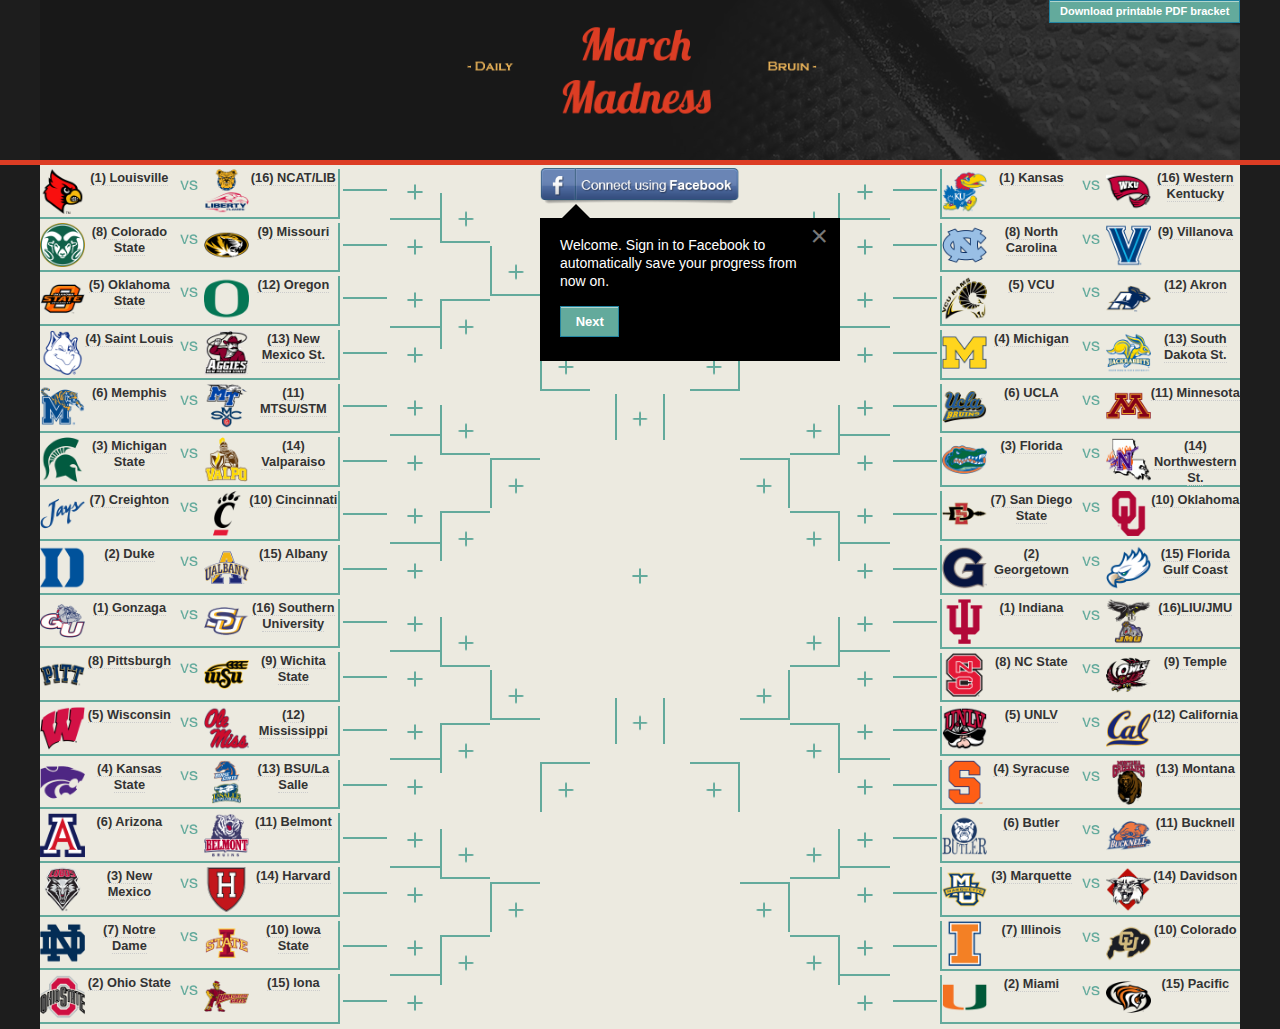
==== commit af138a47: "added button for pdf and shortcut icon" ====
--- a/index.html
+++ b/index.html
@@ -9,9 +9,10 @@
   <meta charset="utf-8" />
 
   <!-- Set the viewport width to device width for mobile -->
-  <meta name="viewport" content="width=device-width" />
+  <!--<meta name="viewport" content="width=device-width" />-->
 
   <title>March Madness - Daily Bruin</title>
+  <link rel="shortcut icon" href="images/favicon.ico"> 
 
   <!-- Included CSS Files (Uncompressed) -->
   <!--
@@ -35,7 +36,6 @@
 	    // init the FB JS SDK
 	    FB.init({
 	      appId      : '269701246422391', // App ID from the App Dashboard
-	      channelUrl : '//www.danielduan.net/test/channel.html', // Channel File for x-domain communication
 	      status     : true, // check the login status upon init?
 	      cookie     : true, // set sessions cookies to allow your server to access the session?
 	      xfbml      : true  // parse XFBML tags on this page?
@@ -91,7 +91,7 @@
   				<p><img src="images/basketballheadertext.png" /></p>
   			</div>
   			<div class="large-4 text-right columns">
-	  			
+	  			<a href="#" class="tiny button">Download printable PDF bracket</a>
   			</div>
 	  		</div>
   		</div>
--- a/css/styles.css
+++ b/css/styles.css
@@ -22,10 +22,7 @@
 
 .schoolvsschool
 {
-/*
-border-radius: .5em;
-border: .1em solid #333333;
-*/
+
 width:100%;
 margin-top: .25em;
 }
@@ -51,12 +48,7 @@
 
 .borderright
 {
-/*
-border-bottom: .15em solid #63aa9c;
-border-radius: .3em;
-*/
 border-right: .15em solid #63aa9c;
-
 }
 
 .schoolimageblock
@@ -137,6 +129,11 @@
 background-color: #eceae0;
 }
 
+.button
+{
+background-color: #63aa9c;
+}
+
 #headerblock
 {
 background-image: url('../images/basketballheader.png');
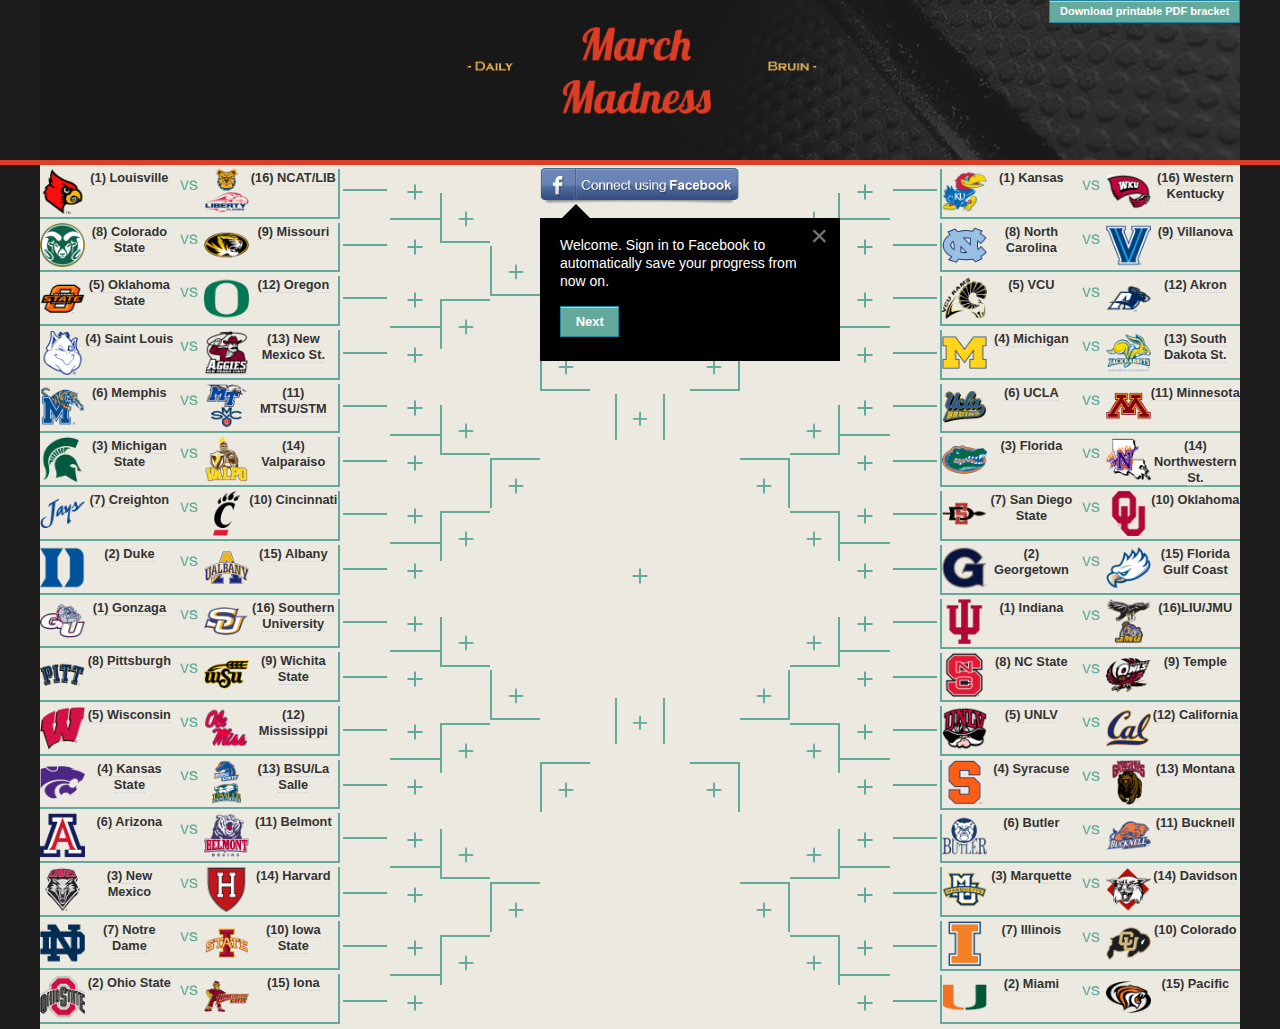
==== commit 6f02c364: "Data now loads and saves from the database" ====
--- a/index.html
+++ b/index.html
@@ -52,6 +52,7 @@
 		            testAPI();
 		            document.getElementById('FBconnect').src="images/FBconnectgrey.png";
 		            document.getElementById('FBlink').onclick = function() { return 0; };
+		            setBracket();
 		            
 		        } else {
 		            // cancelled
@@ -112,8 +113,8 @@
 	  <div class="large-3 columns outercolumns">
 	  	<div class="schoolvsschool borderright borderbot">
 	  		<div class="schoolimageblock left">
-	  			<a href="javascript:void(0)" onclick="changeImage('1-1', 'images/midwest/louisville card square.png');">
-	  			<img src="images/midwest/louisville card square.png" />
+	  			<a href="javascript:void(0)" onclick="changeImage('1-1', 'images/midwest/louisville_card.png');">
+	  			<img src="images/midwest/louisville_card.png" />
 	  			</a>
 	  		</div>
 	  		<div class="schooltextblock left">
@@ -126,8 +127,8 @@
 	  			<span data-tooltip class="has-tip" data-width="30em" title="North Carolina A&T/Liberty">(16) NCAT/LIB</span>
 	  		</div>
 	  		<div class="schoolimageblock right">
-	  			<a href="javascript:void(0)" onclick="changeImage('1-1', 'images/midwest/ncat_lib square.png');">
-	  			<img src="images/midwest/ncat_lib square.png" />
+	  			<a href="javascript:void(0)" onclick="changeImage('1-1', 'images/midwest/ncat_lib.png');">
+	  			<img src="images/midwest/ncat_lib.png" />
 	  			</a>
 	  		</div>
 	  		<span class="clear"></span>
@@ -135,8 +136,8 @@
 	  	
 	  	<div class="schoolvsschool borderright borderbot">
 	  		<div id="Stop1" class="schoolimageblock left">
-	  			<a href="javascript:void(0)" onclick="changeImage('1-2', 'images/midwest/colorado state rams square.png');">
-	  			<img src="images/midwest/colorado state rams square.png" />
+	  			<a href="javascript:void(0)" onclick="changeImage('1-2', 'images/midwest/colorado_state_rams.png');">
+	  			<img src="images/midwest/colorado_state_rams.png" />
 	  			</a>
 	  		</div>
 	  		<div class="schooltextblock left">
@@ -149,16 +150,16 @@
 	  			<span data-tooltip class="has-tip" data-width="30em" title="The Duke Blue Devils men's basketball team is the college basketball program representing Duke University in the Atlantic Coast Conference of NCAA Division I">(9) Missouri</span>
 	  		</div>
 	  		<div class="schoolimageblock right">
-	  			<a href="javascript:void(0)" onclick="changeImage('1-2', 'images/midwest/missou tigers square.png');">
-	  			<img src="images/midwest/missou tigers square.png" />
+	  			<a href="javascript:void(0)" onclick="changeImage('1-2', 'images/midwest/missou_tigers.png');">
+	  			<img src="images/midwest/missou_tigers.png" />
 	  			</a>
 	  		</div>
 	  		<span class="clear"></span>
 	  	</div>
 	  	<div class="schoolvsschool borderright borderbot">
 	  		<div class="schoolimageblock left">
-	  			<a href="javascript:void(0)" onclick="changeImage('1-3', 'images/midwest/ok state square.png');">
-	  			<img src="images/midwest/ok state square.png" />
+	  			<a href="javascript:void(0)" onclick="changeImage('1-3', 'images/midwest/ok_state.png');">
+	  			<img src="images/midwest/ok_state.png" />
 	  			</a>
 	  		</div>
 	  		<div class="schooltextblock left">
@@ -171,8 +172,8 @@
 	  			<span data-tooltip class="has-tip" data-width="30em" title="The Duke Blue Devils men's basketball team is the college basketball program representing Duke University in the Atlantic Coast Conference of NCAA Division I">(12) Oregon</span>
 	  		</div>
 	  		<div class="schoolimageblock right">
-	  			<a href="javascript:void(0)" onclick="changeImage('1-3', 'images/midwest/oregon square.png');">
-	  			<img src="images/midwest/oregon square.png" />
+	  			<a href="javascript:void(0)" onclick="changeImage('1-3', 'images/midwest/oregon.png');">
+	  			<img src="images/midwest/oregon.png" />
 	  			</a>
 	  		</div>
 	  		<span class="clear"></span>
@@ -180,8 +181,8 @@
 	  	
 	  	<div class="schoolvsschool borderright borderbot">
 	  		<div class="schoolimageblock left">
-	  			<a href="javascript:void(0)" onclick="changeImage('1-4', 'images/midwest/saint louis square.png');">
-	  			<img src="images/midwest/saint louis square.png" />
+	  			<a href="javascript:void(0)" onclick="changeImage('1-4', 'images/midwest/saint_louis.png');">
+	  			<img src="images/midwest/saint_louis.png" />
 	  			</a>
 	  		</div>
 	  		<div class="schooltextblock left">
@@ -194,8 +195,8 @@
 	  			<span data-tooltip class="has-tip" data-width="30em" title="The Duke Blue Devils men's basketball team is the college basketball program representing Duke University in the Atlantic Coast Conference of NCAA Division I">(13) New Mexico St.</span>
 	  		</div>
 	  		<div class="schoolimageblock right">
-	  			<a href="javascript:void(0)" onclick="changeImage('1-4', 'images/midwest/new mex state aggies square.png');">
-	  			<img src="images/midwest/new mex state aggies square.png" />
+	  			<a href="javascript:void(0)" onclick="changeImage('1-4', 'images/midwest/new_mex_state_aggies.png');">
+	  			<img src="images/midwest/new_mex_state_aggies.png" />
 	  			</a>
 	  		</div>
 	  		<span class="clear"></span>
@@ -203,8 +204,8 @@
 	  	
 	  	<div class="schoolvsschool borderright borderbot">
 	  		<div class="schoolimageblock left">
-	  			<a href="javascript:void(0)" onclick="changeImage('1-5', 'images/midwest/memphis tigers square.png');">
-	  			<img src="images/midwest/memphis tigers square.png" />
+	  			<a href="javascript:void(0)" onclick="changeImage('1-5', 'images/midwest/memphis_tigers.png');">
+	  			<img src="images/midwest/memphis_tigers.png" />
 	  			</a>
 	  		</div>
 	  		<div class="schooltextblock left">
@@ -217,8 +218,8 @@
 	  			<span data-tooltip class="has-tip" data-width="30em" title="Middle Tennessee State University/St. Mary's">(11) MTSU/STM</span>
 	  		</div>
 	  		<div class="schoolimageblock right">
-	  			<a href="javascript:void(0)" onclick="changeImage('1-5', 'images/midwest/midd tennessee_smc square.png');">
-	  			<img src="images/midwest/midd tennessee_smc square.png" />
+	  			<a href="javascript:void(0)" onclick="changeImage('1-5', 'images/midwest/midd_tennessee_smc.png');">
+	  			<img src="images/midwest/midd_tennessee_smc.png" />
 	  			</a>
 	  		</div>
 	  		<span class="clear"></span>
@@ -226,8 +227,8 @@
 	  	
 	  	<div class="schoolvsschool borderright borderbot">
 	  		<div class="schoolimageblock left">
-	  			<a href="javascript:void(0)" onclick="changeImage('1-6', 'images/midwest/mich state square.png');">
-	  			<img src="images/midwest/mich state square.png" />
+	  			<a href="javascript:void(0)" onclick="changeImage('1-6', 'images/midwest/mich_state.png');">
+	  			<img src="images/midwest/mich_state.png" />
 	  			</a>
 	  		</div>
 	  		<div class="schooltextblock left">
@@ -240,8 +241,8 @@
 	  			<span data-tooltip class="has-tip" data-width="30em" title="The Duke Blue Devils men's basketball team is the college basketball program representing Duke University in the Atlantic Coast Conference of NCAA Division I">(14) Valparaiso</span>
 	  		</div>
 	  		<div class="schoolimageblock right">
-	  			<a href="javascript:void(0)" onclick="changeImage('1-6', 'images/midwest/valparaiso crusaders.png');">
-	  			<img src="images/midwest/valparaiso crusaders.png" />
+	  			<a href="javascript:void(0)" onclick="changeImage('1-6', 'images/midwest/valparaiso_crusaders.png');">
+	  			<img src="images/midwest/valparaiso_crusaders.png" />
 	  			</a>
 	  		</div>
 	  		<span class="clear"></span>
@@ -249,8 +250,8 @@
 	  	
 	  	<div class="schoolvsschool borderright borderbot">
 	  		<div class="schoolimageblock left">
-	  			<a href="javascript:void(0)" onclick="changeImage('1-7', 'images/midwest/creighton blue jays.png');">
-	  			<img src="images/midwest/creighton blue jays.png" />
+	  			<a href="javascript:void(0)" onclick="changeImage('1-7', 'images/midwest/creighton_blue_jays.png');">
+	  			<img src="images/midwest/creighton_blue_jays.png" />
 	  			</a>
 	  		</div>
 	  		<div class="schooltextblock left">
@@ -263,8 +264,8 @@
 	  			<span data-tooltip class="has-tip" data-width="30em" title="The Duke Blue Devils men's basketball team is the college basketball program representing Duke University in the Atlantic Coast Conference of NCAA Division I">(10) Cincinnati</span>
 	  		</div>
 	  		<div class="schoolimageblock right">
-	  			<a href="javascript:void(0)" onclick="changeImage('1-7', 'images/midwest/cincinnati bearcats square.png');">
-	  			<img src="images/midwest/cincinnati bearcats square.png" />
+	  			<a href="javascript:void(0)" onclick="changeImage('1-7', 'images/midwest/cincinnati_bearcats.png');">
+	  			<img src="images/midwest/cincinnati_bearcats.png" />
 	  			</a>
 	  		</div>
 	  		<span class="clear"></span>
@@ -272,8 +273,8 @@
 	  	
 	  	<div class="schoolvsschool borderright borderbot">
 	  		<div class="schoolimageblock left">
-	  			<a href="javascript:void(0)" onclick="changeImage('1-8', 'images/midwest/duke alt square.png');">
-	  			<img src="images/midwest/duke alt square.png" />
+	  			<a href="javascript:void(0)" onclick="changeImage('1-8', 'images/midwest/duke_alt.png');">
+	  			<img src="images/midwest/duke_alt.png" />
 	  			</a>
 	  		</div>
 	  		<div class="schooltextblock left">
@@ -286,8 +287,8 @@
 	  			<span data-tooltip class="has-tip" data-width="30em" title="The Duke Blue Devils men's basketball team is the college basketball program representing Duke University in the Atlantic Coast Conference of NCAA Division I">(15) Albany</span>
 	  		</div>
 	  		<div class="schoolimageblock right">
-	  			<a href="javascript:void(0)" onclick="changeImage('1-8', 'images/midwest/albany square.png');">
-	  			<img src="images/midwest/albany square.png" />
+	  			<a href="javascript:void(0)" onclick="changeImage('1-8', 'images/midwest/albany.png');">
+	  			<img src="images/midwest/albany.png" />
 	  			</a>
 	  		</div>
 	  		<span class="clear"></span>
@@ -297,8 +298,8 @@
 	  	<!-- west -->
 	  	<div class="schoolvsschool borderright borderbot">
 	  		<div class="schoolimageblock left">
-	  			<a href="javascript:void(0)" onclick="changeImage('1-9', 'images/west/gonzaga bulldogs square.png');">
-	  			<img src="images/west/gonzaga bulldogs square.png" />
+	  			<a href="javascript:void(0)" onclick="changeImage('1-9', 'images/west/gonzaga_bulldogs.png');">
+	  			<img src="images/west/gonzaga_bulldogs.png" />
 	  			</a>
 	  		</div>
 	  		<div class="schooltextblock left">
@@ -311,16 +312,16 @@
 	  			<span data-tooltip class="has-tip" data-width="30em" title="The Duke Blue Devils men's basketball team is the college basketball program representing Duke University in the Atlantic Coast Conference of NCAA Division I">(16) Southern University</span>
 	  		</div>
 	  		<div class="schoolimageblock right">
-	  			<a href="javascript:void(0)" onclick="changeImage('1-9', 'images/west/southern univ square.png');">
-	  			<img src="images/west/southern univ square.png" />
+	  			<a href="javascript:void(0)" onclick="changeImage('1-9', 'images/west/southern_univ.png');">
+	  			<img src="images/west/southern_univ.png" />
 	  			</a>
 	  		</div>
 	  		<span class="clear"></span>
 	  	</div>
 	  	<div class="schoolvsschool borderright borderbot">
 	  		<div class="schoolimageblock left">
-	  			<a href="javascript:void(0)" onclick="changeImage('1-10', 'images/west/pittsburgh square.png');">
-	  			<img src="images/west/pittsburgh square.png" />
+	  			<a href="javascript:void(0)" onclick="changeImage('1-10', 'images/west/pittsburgh.png');">
+	  			<img src="images/west/pittsburgh.png" />
 	  			</a>
 	  		</div>
 	  		<div class="schooltextblock left">
@@ -333,16 +334,16 @@
 	  			<span data-tooltip class="has-tip" data-width="30em" title="The Duke Blue Devils men's basketball team is the college basketball program representing Duke University in the Atlantic Coast Conference of NCAA Division I">(9) Wichita State</span>
 	  		</div>
 	  		<div class="schoolimageblock right">
-	  			<a href="javascript:void(0)" onclick="changeImage('1-10', 'images/west/wichita state square.png');">
-	  			<img src="images/west/wichita state square.png" />
+	  			<a href="javascript:void(0)" onclick="changeImage('1-10', 'images/west/wichita_state.png');">
+	  			<img src="images/west/wichita_state.png" />
 	  			</a>
 	  		</div>
 	  		<span class="clear"></span>
 	  	</div>
 	  	<div class="schoolvsschool borderright borderbot">
 	  		<div class="schoolimageblock left">
-	  			<a href="javascript:void(0)" onclick="changeImage('1-11', 'images/west/wisconsin square.png');">
-	  			<img src="images/west/wisconsin square.png" />
+	  			<a href="javascript:void(0)" onclick="changeImage('1-11', 'images/west/wisconsin.png');">
+	  			<img src="images/west/wisconsin.png" />
 	  			</a>
 	  		</div>
 	  		<div class="schooltextblock left">
@@ -355,16 +356,16 @@
 	  			<span data-tooltip class="has-tip" data-width="30em" title="The Duke Blue Devils men's basketball team is the college basketball program representing Duke University in the Atlantic Coast Conference of NCAA Division I">(12) Mississippi</span>
 	  		</div>
 	  		<div class="schoolimageblock right">
-	  			<a href="javascript:void(0)" onclick="changeImage('1-11', 'images/west/ole miss square.png');">
-	  			<img src="images/west/ole miss square.png" />
+	  			<a href="javascript:void(0)" onclick="changeImage('1-11', 'images/west/ole_miss.png');">
+	  			<img src="images/west/ole_miss.png" />
 	  			</a>
 	  		</div>
 	  		<span class="clear"></span>
 	  	</div>
 	  	<div class="schoolvsschool borderright borderbot">
 	  		<div class="schoolimageblock left">
-	  			<a href="javascript:void(0)" onclick="changeImage('1-12', 'images/west/kansas state square.png');">
-	  			<img src="images/west/kansas state square.png" />
+	  			<a href="javascript:void(0)" onclick="changeImage('1-12', 'images/west/kansas_state.png');">
+	  			<img src="images/west/kansas_state.png" />
 	  			</a>
 	  		</div>
 	  		<div class="schooltextblock left">
@@ -377,16 +378,16 @@
 	  			<span data-tooltip class="has-tip" data-width="30em" title="Boise State/La Salle">(13) BSU/La Salle</span>
 	  		</div>
 	  		<div class="schoolimageblock right">
-	  			<a href="javascript:void(0)" onclick="changeImage('1-12', 'images/west/boise state_ la salle square.png');">
-	  			<img src="images/west/boise state_ la salle square.png" />
+	  			<a href="javascript:void(0)" onclick="changeImage('1-12', 'images/west/boise_state_la_salle.png');">
+	  			<img src="images/west/boise_state_la_salle.png" />
 	  			</a>
 	  		</div>
 	  		<span class="clear"></span>
 	  	</div>
 	  	<div class="schoolvsschool borderright borderbot">
 	  		<div class="schoolimageblock left">
-	  			<a href="javascript:void(0)" onclick="changeImage('1-13', 'images/west/arizona square.png');">
-	  			<img src="images/west/arizona square.png" />
+	  			<a href="javascript:void(0)" onclick="changeImage('1-13', 'images/west/arizona.png');">
+	  			<img src="images/west/arizona.png" />
 	  			</a>
 	  		</div>
 	  		<div class="schooltextblock left">
@@ -399,16 +400,16 @@
 	  			<span data-tooltip class="has-tip" data-width="30em" title="The Duke Blue Devils men's basketball team is the college basketball program representing Duke University in the Atlantic Coast Conference of NCAA Division I">(11) Belmont</span>
 	  		</div>
 	  		<div class="schoolimageblock right">
-	  			<a href="javascript:void(0)" onclick="changeImage('1-13', 'images/west/belmont bruins square.png');">
-	  			<img src="images/west/belmont bruins square.png" />
+	  			<a href="javascript:void(0)" onclick="changeImage('1-13', 'images/west/belmont_bruins.png');">
+	  			<img src="images/west/belmont_bruins.png" />
 	  			</a>
 	  		</div>
 	  		<span class="clear"></span>
 	  	</div>
 	  	<div class="schoolvsschool borderright borderbot">
 	  		<div class="schoolimageblock left">
-	  			<a href="javascript:void(0)" onclick="changeImage('1-14', 'images/west/new mexico square.png');">
-	  			<img src="images/west/new mexico square.png" />
+	  			<a href="javascript:void(0)" onclick="changeImage('1-14', 'images/west/new_mexico.png');">
+	  			<img src="images/west/new_mexico.png" />
 	  			</a>
 	  		</div>
 	  		<div class="schooltextblock left">
@@ -421,16 +422,16 @@
 	  			<span data-tooltip class="has-tip" data-width="30em" title="The Duke Blue Devils men's basketball team is the college basketball program representing Duke University in the Atlantic Coast Conference of NCAA Division I">(14) Harvard</span>
 	  		</div>
 	  		<div class="schoolimageblock right">
-	  			<a href="javascript:void(0)" onclick="changeImage('1-14', 'images/west/harvard square.png');">
-	  			<img src="images/west/harvard square.png" />
+	  			<a href="javascript:void(0)" onclick="changeImage('1-14', 'images/west/harvard.png');">
+	  			<img src="images/west/harvard.png" />
 	  			</a>
 	  		</div>
 	  		<span class="clear"></span>
 	  	</div>
 	  	<div class="schoolvsschool borderright borderbot">
 	  		<div class="schoolimageblock left">
-	  			<a href="javascript:void(0)" onclick="changeImage('1-15', 'images/west/notre dame square.png');">
-	  			<img src="images/west/notre dame square.png" />
+	  			<a href="javascript:void(0)" onclick="changeImage('1-15', 'images/west/notre_dame.png');">
+	  			<img src="images/west/notre_dame.png" />
 	  			</a>
 	  		</div>
 	  		<div class="schooltextblock left">
@@ -443,16 +444,16 @@
 	  			<span data-tooltip class="has-tip" data-width="30em" title="The Duke Blue Devils men's basketball team is the college basketball program representing Duke University in the Atlantic Coast Conference of NCAA Division I">(10) Iowa State</span>
 	  		</div>
 	  		<div class="schoolimageblock right">
-	  			<a href="javascript:void(0)" onclick="changeImage('1-15', 'images/west/iowa state square.png');">
-	  			<img src="images/west/iowa state square.png" />
+	  			<a href="javascript:void(0)" onclick="changeImage('1-15', 'images/west/iowa_state.png');">
+	  			<img src="images/west/iowa_state.png" />
 	  			</a>
 	  		</div>
 	  		<span class="clear"></span>
 	  	</div>
 	  	<div class="schoolvsschool borderright borderbot">
 	  		<div class="schoolimageblock left">
-	  			<a href="javascript:void(0)" onclick="changeImage('1-16', 'images/west/ohio state square.png');">
-	  			<img src="images/west/ohio state square.png" />
+	  			<a href="javascript:void(0)" onclick="changeImage('1-16', 'images/west/ohio_state.png');">
+	  			<img src="images/west/ohio_state.png" />
 	  			</a>
 	  		</div>
 	  		<div class="schooltextblock left">
@@ -465,8 +466,8 @@
 	  			<span data-tooltip class="has-tip" data-width="30em" title="The Duke Blue Devils men's basketball team is the college basketball program representing Duke University in the Atlantic Coast Conference of NCAA Division I">(15) Iona</span>
 	  		</div>
 	  		<div class="schoolimageblock right">
-	  			<a href="javascript:void(0)" onclick="changeImage('1-16', 'images/west/iona square.png');">
-	  			<img src="images/west/iona square.png" />
+	  			<a href="javascript:void(0)" onclick="changeImage('1-16', 'images/west/iona.png');">
+	  			<img src="images/west/iona.png" />
 	  			</a>
 	  		</div>
 	  		<span class="clear"></span>
@@ -1128,8 +1129,8 @@
 	  <div class="large-3 columns outercolumns">
 	  	<div class="schoolvsschool borderbot borderleft">
 	  		<div class="schoolimageblock left">
-	  			<a href="javascript:void(0)" onclick="changeImage('1-17', 'images/south/kansas square.png');">
-	  			<img src="images/south/kansas square.png" />
+	  			<a href="javascript:void(0)" onclick="changeImage('1-17', 'images/south/kansas.png');">
+	  			<img src="images/south/kansas.png" />
 	  			</a>
 	  		</div>
 	  		<div class="schooltextblock left">
@@ -1142,8 +1143,8 @@
 	  			<span data-tooltip class="has-tip" data-width="30em" title="The Duke Blue Devils men's basketball team is the college basketball program representing Duke University in the Atlantic Coast Conference of NCAA Division I">(16) Western Kentucky</span>
 	  		</div>
 	  		<div class="schoolimageblock right">
-	  			<a href="javascript:void(0)" onclick="changeImage('1-17', 'images/south/w kentucky square.png');">
-	  			<img src="images/south/w kentucky square.png" />
+	  			<a href="javascript:void(0)" onclick="changeImage('1-17', 'images/south/w_kentucky.png');">
+	  			<img src="images/south/w_kentucky.png" />
 	  			</a>
 	  		</div>
 	  		<span class="clear"></span>
@@ -1151,8 +1152,8 @@
 	  	
 	  	<div class="schoolvsschool borderbot borderleft">
 	  		<div class="schoolimageblock left">
-	  			<a href="javascript:void(0)" onclick="changeImage('1-18', 'images/south/nc square.png');">
-	  			<img src="images/south/nc square.png" />
+	  			<a href="javascript:void(0)" onclick="changeImage('1-18', 'images/south/nc.png');">
+	  			<img src="images/south/nc.png" />
 	  			</a>
 	  		</div>
 	  		<div class="schooltextblock left">
@@ -1165,8 +1166,8 @@
 	  			<span data-tooltip class="has-tip" data-width="30em" title="The Duke Blue Devils men's basketball team is the college basketball program representing Duke University in the Atlantic Coast Conference of NCAA Division I">(9) Villanova</span>
 	  		</div>
 	  		<div class="schoolimageblock right">
-	  			<a href="javascript:void(0)" onclick="changeImage('1-18', 'images/south/villanova square.png');">
-	  			<img src="images/south/villanova square.png" />
+	  			<a href="javascript:void(0)" onclick="changeImage('1-18', 'images/south/villanova.png');">
+	  			<img src="images/south/villanova.png" />
 	  			</a>
 	  		</div>
 	  		<span class="clear"></span>
@@ -1174,8 +1175,8 @@
 	  	
 	  	<div class="schoolvsschool borderbot borderleft">
 	  		<div class="schoolimageblock left">
-	  			<a href="javascript:void(0)" onclick="changeImage('1-19', 'images/south/vcu rams square.png');">
-	  			<img src="images/south/vcu rams square.png" />
+	  			<a href="javascript:void(0)" onclick="changeImage('1-19', 'images/south/vcu_rams.png');">
+	  			<img src="images/south/vcu_rams.png" />
 	  			</a>
 	  		</div>
 	  		<div class="schooltextblock left">
@@ -1188,8 +1189,8 @@
 	  			<span data-tooltip class="has-tip" data-width="30em" title="The Duke Blue Devils men's basketball team is the college basketball program representing Duke University in the Atlantic Coast Conference of NCAA Division I">(12) Akron</span>
 	  		</div>
 	  		<div class="schoolimageblock right">
-	  			<a href="javascript:void(0)" onclick="changeImage('1-19', 'images/south/akron square.png');">
-	  			<img src="images/south/akron square.png" />
+	  			<a href="javascript:void(0)" onclick="changeImage('1-19', 'images/south/akron.png');">
+	  			<img src="images/south/akron.png" />
 	  			</a>
 	  		</div>
 	  		<span class="clear"></span>
@@ -1197,8 +1198,8 @@
 	  	
 	  	<div class="schoolvsschool borderbot borderleft">
 	  		<div class="schoolimageblock left">
-	  			<a href="javascript:void(0)" onclick="changeImage('1-20', 'images/south/mich square.png');">
-	  			<img src="images/south/mich square.png" />
+	  			<a href="javascript:void(0)" onclick="changeImage('1-20', 'images/south/mich.png');">
+	  			<img src="images/south/mich.png" />
 	  			</a>
 	  		</div>
 	  		<div class="schooltextblock left">
@@ -1211,8 +1212,8 @@
 	  			<span data-tooltip class="has-tip" data-width="30em" title="The Duke Blue Devils men's basketball team is the college basketball program representing Duke University in the Atlantic Coast Conference of NCAA Division I">(13) South Dakota St.</span>
 	  		</div>
 	  		<div class="schoolimageblock right">
-	  			<a href="javascript:void(0)" onclick="changeImage('1-20', 'images/south/south dakota st square.png');">
-	  			<img src="images/south/south dakota st square.png" />
+	  			<a href="javascript:void(0)" onclick="changeImage('1-20', 'images/south/south_dakota_st.png');">
+	  			<img src="images/south/south_dakota_st.png" />
 	  			</a>
 	  		</div>
 	  		<span class="clear"></span>
@@ -1220,8 +1221,8 @@
 	  	
 	  	<div class="schoolvsschool borderbot borderleft">
 	  		<div class="schoolimageblock left">
-	  			<a href="javascript:void(0)" onclick="changeImage('1-21', 'images/south/ucla square.png');">
-	  			<img src="images/south/ucla square.png" />
+	  			<a href="javascript:void(0)" onclick="changeImage('1-21', 'images/south/ucla.png');">
+	  			<img src="images/south/ucla.png" />
 	  			</a>
 	  		</div>
 	  		<div class="schooltextblock left">
@@ -1234,8 +1235,8 @@
 	  			<span data-tooltip class="has-tip" data-width="30em" title="The Duke Blue Devils men's basketball team is the college basketball program representing Duke University in the Atlantic Coast Conference of NCAA Division I">(11) Minnesota</span>
 	  		</div>
 	  		<div class="schoolimageblock right">
-	  			<a href="javascript:void(0)" onclick="changeImage('1-21', 'images/south/minnesota square.png');">
-	  			<img src="images/south/minnesota square.png" />
+	  			<a href="javascript:void(0)" onclick="changeImage('1-21', 'images/south/minnesota.png');">
+	  			<img src="images/south/minnesota.png" />
 	  			</a>
 	  		</div>
 	  		<span class="clear"></span>
@@ -1243,8 +1244,8 @@
 	  	
 	  	<div class="schoolvsschool borderbot borderleft">
 	  		<div class="schoolimageblock left">
-	  			<a href="javascript:void(0)" onclick="changeImage('1-22', 'images/south/florida gators square.png');">
-	  			<img src="images/south/florida gators square.png" />
+	  			<a href="javascript:void(0)" onclick="changeImage('1-22', 'images/south/florida_gators.png');">
+	  			<img src="images/south/florida_gators.png" />
 	  			</a>
 	  		</div>
 	  		<div class="schooltextblock left">
@@ -1257,8 +1258,8 @@
 	  			<span data-tooltip class="has-tip" data-width="30em" title="The Duke Blue Devils men's basketball team is the college basketball program representing Duke University in the Atlantic Coast Conference of NCAA Division I">(14) Northwestern St.</span>
 	  		</div>
 	  		<div class="schoolimageblock right">
-	  			<a href="javascript:void(0)" onclick="changeImage('1-22', 'images/south/northwestern state square.png');">
-	  			<img src="images/south/northwestern state square.png" />
+	  			<a href="javascript:void(0)" onclick="changeImage('1-22', 'images/south/northwestern_state.png');">
+	  			<img src="images/south/northwestern_state.png" />
 	  			</a>
 	  		</div>
 	  		<span class="clear"></span>
@@ -1266,8 +1267,8 @@
 	  	
 	  	<div class="schoolvsschool borderbot borderleft">
 	  		<div class="schoolimageblock left">
-	  			<a href="javascript:void(0)" onclick="changeImage('1-23', 'images/south/san diego state square.png');">
-	  			<img src="images/south/san diego state square.png" />
+	  			<a href="javascript:void(0)" onclick="changeImage('1-23', 'images/south/san_diego_state.png');">
+	  			<img src="images/south/san_diego_state.png" />
 	  			</a>
 	  		</div>
 	  		<div class="schooltextblock left">
@@ -1280,8 +1281,8 @@
 	  			<span data-tooltip class="has-tip" data-width="30em" title="The Duke Blue Devils men's basketball team is the college basketball program representing Duke University in the Atlantic Coast Conference of NCAA Division I">(10) Oklahoma</span>
 	  		</div>
 	  		<div class="schoolimageblock right">
-	  			<a href="javascript:void(0)" onclick="changeImage('1-23', 'images/south/ok square.png');">
-	  			<img src="images/south/ok square.png" />
+	  			<a href="javascript:void(0)" onclick="changeImage('1-23', 'images/south/ok.png');">
+	  			<img src="images/south/ok.png" />
 	  			</a>
 	  		</div>
 	  		<span class="clear"></span>
@@ -1289,8 +1290,8 @@
 	  	
 	  	<div class="schoolvsschool borderbot borderleft">
 	  		<div class="schoolimageblock left">
-	  			<a href="javascript:void(0)" onclick="changeImage('1-24', 'images/south/georgetown square.png');">
-	  			<img src="images/south/georgetown square.png" />
+	  			<a href="javascript:void(0)" onclick="changeImage('1-24', 'images/south/georgetown.png');">
+	  			<img src="images/south/georgetown.png" />
 	  			</a>
 	  		</div>
 	  		<div class="schooltextblock left">
@@ -1303,8 +1304,8 @@
 	  			<span data-tooltip class="has-tip" data-width="30em" title="The Duke Blue Devils men's basketball team is the college basketball program representing Duke University in the Atlantic Coast Conference of NCAA Division I">(15) Florida Gulf Coast</span>
 	  		</div>
 	  		<div class="schoolimageblock right">
-	  			<a href="javascript:void(0)" onclick="changeImage('1-24', 'images/south/fla gulf coast square.png');">
-	  			<img src="images/south/fla gulf coast square.png" />
+	  			<a href="javascript:void(0)" onclick="changeImage('1-24', 'images/south/fla_gulf_coast.png');">
+	  			<img src="images/south/fla_gulf_coast.png" />
 	  			</a>
 	  		</div>
 	  		<span class="clear"></span>
@@ -1312,8 +1313,8 @@
 	  	
 	  	<div class="schoolvsschool borderbot borderleft">
 	  		<div class="schoolimageblock left">
-	  			<a href="javascript:void(0)" onclick="changeImage('1-25', 'images/east/indiana hoosiers square.png');">
-	  			<img src="images/east/indiana hoosiers square.png" />
+	  			<a href="javascript:void(0)" onclick="changeImage('1-25', 'images/east/indiana_hoosiers.png');">
+	  			<img src="images/east/indiana_hoosiers.png" />
 	  			</a>
 	  		</div>
 	  		<div class="schooltextblock left">
@@ -1326,8 +1327,8 @@
 	  			<span data-tooltip class="has-tip" data-width="30em" title="LIU Brooklyn/James Madison">(16)LIU/JMU</span>
 	  		</div>
 	  		<div class="schoolimageblock right">
-	  			<a href="javascript:void(0)" onclick="changeImage('1-25', 'images/east/liu_jamesmad square.png');">
-	  			<img src="images/east/liu_jamesmad square.png" />
+	  			<a href="javascript:void(0)" onclick="changeImage('1-25', 'images/east/liu_jamesmad.png');">
+	  			<img src="images/east/liu_jamesmad.png" />
 	  			</a>
 	  		</div>
 	  		<span class="clear"></span>
@@ -1335,8 +1336,8 @@
 	  	
 	  	<div class="schoolvsschool borderbot borderleft">
 	  		<div class="schoolimageblock left">
-	  			<a href="javascript:void(0)" onclick="changeImage('1-26', 'images/east/ncstate square.png');">
-	  			<img src="images/east/ncstate square.png" />
+	  			<a href="javascript:void(0)" onclick="changeImage('1-26', 'images/east/ncstate.png');">
+	  			<img src="images/east/ncstate.png" />
 	  			</a>
 	  		</div>
 	  		<div class="schooltextblock left">
@@ -1349,8 +1350,8 @@
 	  			<span data-tooltip class="has-tip" data-width="30em" title="The Duke Blue Devils men's basketball team is the college basketball program representing Duke University in the Atlantic Coast Conference of NCAA Division I">(9) Temple</span>
 	  		</div>
 	  		<div class="schoolimageblock right">
-	  			<a href="javascript:void(0)" onclick="changeImage('1-26', 'images/east/temple square.png');">
-	  			<img src="images/east/temple square.png" />
+	  			<a href="javascript:void(0)" onclick="changeImage('1-26', 'images/east/temple.png');">
+	  			<img src="images/east/temple.png" />
 	  			</a>
 	  		</div>
 	  		<span class="clear"></span>
@@ -1358,8 +1359,8 @@
 	  	
 	  	<div class="schoolvsschool borderbot borderleft">
 	  		<div class="schoolimageblock left">
-	  			<a href="javascript:void(0)" onclick="changeImage('1-27', 'images/east/unlv square.png');">
-	  			<img src="images/east/unlv square.png" />
+	  			<a href="javascript:void(0)" onclick="changeImage('1-27', 'images/east/unlv.png');">
+	  			<img src="images/east/unlv.png" />
 	  			</a>
 	  		</div>
 	  		<div class="schooltextblock left">
@@ -1372,8 +1373,8 @@
 	  			<span data-tooltip class="has-tip" data-width="30em" title="The Duke Blue Devils men's basketball team is the college basketball program representing Duke University in the Atlantic Coast Conference of NCAA Division I">(12) California</span>
 	  		</div>
 	  		<div class="schoolimageblock right">
-	  			<a href="javascript:void(0)" onclick="changeImage('1-27', 'images/east/cal bears square.png');">
-	  			<img src="images/east/cal bears square.png" />
+	  			<a href="javascript:void(0)" onclick="changeImage('1-27', 'images/east/cal_bears.png');">
+	  			<img src="images/east/cal_bears.png" />
 	  			</a>
 	  		</div>
 	  		<span class="clear"></span>
@@ -1381,8 +1382,8 @@
 	  	
 	  	<div class="schoolvsschool borderbot borderleft">
 	  		<div class="schoolimageblock left">
-	  			<a href="javascript:void(0)" onclick="changeImage('1-28', 'images/east/syracuse orange square.png');">
-	  			<img src="images/east/syracuse orange square.png" />
+	  			<a href="javascript:void(0)" onclick="changeImage('1-28', 'images/east/syracuse_orange.png');">
+	  			<img src="images/east/syracuse_orange.png" />
 	  			</a>
 	  		</div>
 	  		<div class="schooltextblock left">
@@ -1395,8 +1396,8 @@
 	  			<span data-tooltip class="has-tip" data-width="30em" title="The Duke Blue Devils men's basketball team is the college basketball program representing Duke University in the Atlantic Coast Conference of NCAA Division I">(13) Montana</span>
 	  		</div>
 	  		<div class="schoolimageblock right">
-	  			<a href="javascript:void(0)" onclick="changeImage('1-28', 'images/east/montana square.png');">
-	  			<img src="images/east/montana square.png" />
+	  			<a href="javascript:void(0)" onclick="changeImage('1-28', 'images/east/montana.png');">
+	  			<img src="images/east/montana.png" />
 	  			</a>
 	  		</div>
 	  		<span class="clear"></span>
@@ -1404,8 +1405,8 @@
 	  	
 	  	<div class="schoolvsschool borderbot borderleft">
 	  		<div class="schoolimageblock left">
-	  			<a href="javascript:void(0)" onclick="changeImage('1-29', 'images/east/butler square.png');">
-	  			<img src="images/east/butler square.png" />
+	  			<a href="javascript:void(0)" onclick="changeImage('1-29', 'images/east/butler.png');">
+	  			<img src="images/east/butler.png" />
 	  			</a>
 	  		</div>
 	  		<div class="schooltextblock left">
@@ -1418,8 +1419,8 @@
 	  			<span data-tooltip class="has-tip" data-width="30em" title="The Duke Blue Devils men's basketball team is the college basketball program representing Duke University in the Atlantic Coast Conference of NCAA Division I">(11) Bucknell</span>
 	  		</div>
 	  		<div class="schoolimageblock right">
-	  			<a href="javascript:void(0)" onclick="changeImage('1-29', 'images/east/bucknell square.png');">
-	  			<img src="images/east/bucknell square.png" />
+	  			<a href="javascript:void(0)" onclick="changeImage('1-29', 'images/east/bucknell.png');">
+	  			<img src="images/east/bucknell.png" />
 	  			</a>
 	  		</div>
 	  		<span class="clear"></span>
@@ -1427,8 +1428,8 @@
 	  	
 	  	<div class="schoolvsschool borderbot borderleft">
 	  		<div class="schoolimageblock left">
-	  			<a href="javascript:void(0)" onclick="changeImage('1-30', 'images/east/marquette square.png');">
-	  			<img src="images/east/marquette square.png" />
+	  			<a href="javascript:void(0)" onclick="changeImage('1-30', 'images/east/marquette.png');">
+	  			<img src="images/east/marquette.png" />
 	  			</a>
 	  		</div>
 	  		<div class="schooltextblock left">
@@ -1441,8 +1442,8 @@
 	  			<span data-tooltip class="has-tip" data-width="30em" title="The Duke Blue Devils men's basketball team is the college basketball program representing Duke University in the Atlantic Coast Conference of NCAA Division I">(14) Davidson</span>
 	  		</div>
 	  		<div class="schoolimageblock right">
-	  			<a href="javascript:void(0)" onclick="changeImage('1-30', 'images/east/davidson square.png');">
-	  			<img src="images/east/davidson square.png" />
+	  			<a href="javascript:void(0)" onclick="changeImage('1-30', 'images/east/davidson.png');">
+	  			<img src="images/east/davidson.png" />
 	  			</a>
 	  		</div>
 	  		<span class="clear"></span>
@@ -1450,8 +1451,8 @@
 	  	
 	  	<div class="schoolvsschool borderbot borderleft">
 	  		<div class="schoolimageblock left">
-	  			<a href="javascript:void(0)" onclick="changeImage('1-31', 'images/east/illinois alt square.png');">
-	  			<img src="images/east/illinois alt square.png" />
+	  			<a href="javascript:void(0)" onclick="changeImage('1-31', 'images/east/illinois_alt.png');">
+	  			<img src="images/east/illinois_alt.png" />
 	  			</a>
 	  		</div>
 	  		<div class="schooltextblock left">
@@ -1464,8 +1465,8 @@
 	  			<span data-tooltip class="has-tip" data-width="30em" title="The Duke Blue Devils men's basketball team is the college basketball program representing Duke University in the Atlantic Coast Conference of NCAA Division I">(10) Colorado</span>
 	  		</div>
 	  		<div class="schoolimageblock right">
-	  			<a href="javascript:void(0)" onclick="changeImage('1-31', 'images/east/colorado buffalo square.png');">
-	  			<img src="images/east/colorado buffalo square.png" />
+	  			<a href="javascript:void(0)" onclick="changeImage('1-31', 'images/east/colorado_buffalo.png');">
+	  			<img src="images/east/colorado_buffalo.png" />
 	  			</a>
 	  		</div>
 	  		<span class="clear"></span>
@@ -1473,8 +1474,8 @@
 	  	
 	  	<div class="schoolvsschool borderbot borderleft">
 	  		<div class="schoolimageblock left">
-	  			<a href="javascript:void(0)" onclick="changeImage('1-32', 'images/east/miami square.png');">
-	  			<img src="images/east/miami square.png" />
+	  			<a href="javascript:void(0)" onclick="changeImage('1-32', 'images/east/miami.png');">
+	  			<img src="images/east/miami.png" />
 	  			</a>
 	  		</div>
 	  		<div class="schooltextblock left">
@@ -1487,8 +1488,8 @@
 	  			<span data-tooltip class="has-tip" data-width="30em" title="The Duke Blue Devils men's basketball team is the college basketball program representing Duke University in the Atlantic Coast Conference of NCAA Division I">(15) Pacific</span>
 	  		</div>
 	  		<div class="schoolimageblock right">
-	  			<a href="javascript:void(0)" onclick="changeImage('1-32', 'images/east/pacific tigers square.png');">
-	  			<img src="images/east/pacific tigers square.png" />
+	  			<a href="javascript:void(0)" onclick="changeImage('1-32', 'images/east/pacific_tigers.png');">
+	  			<img src="images/east/pacific_tigers.png" />
 	  			</a>
 	  		</div>
 	  		<span class="clear"></span>
